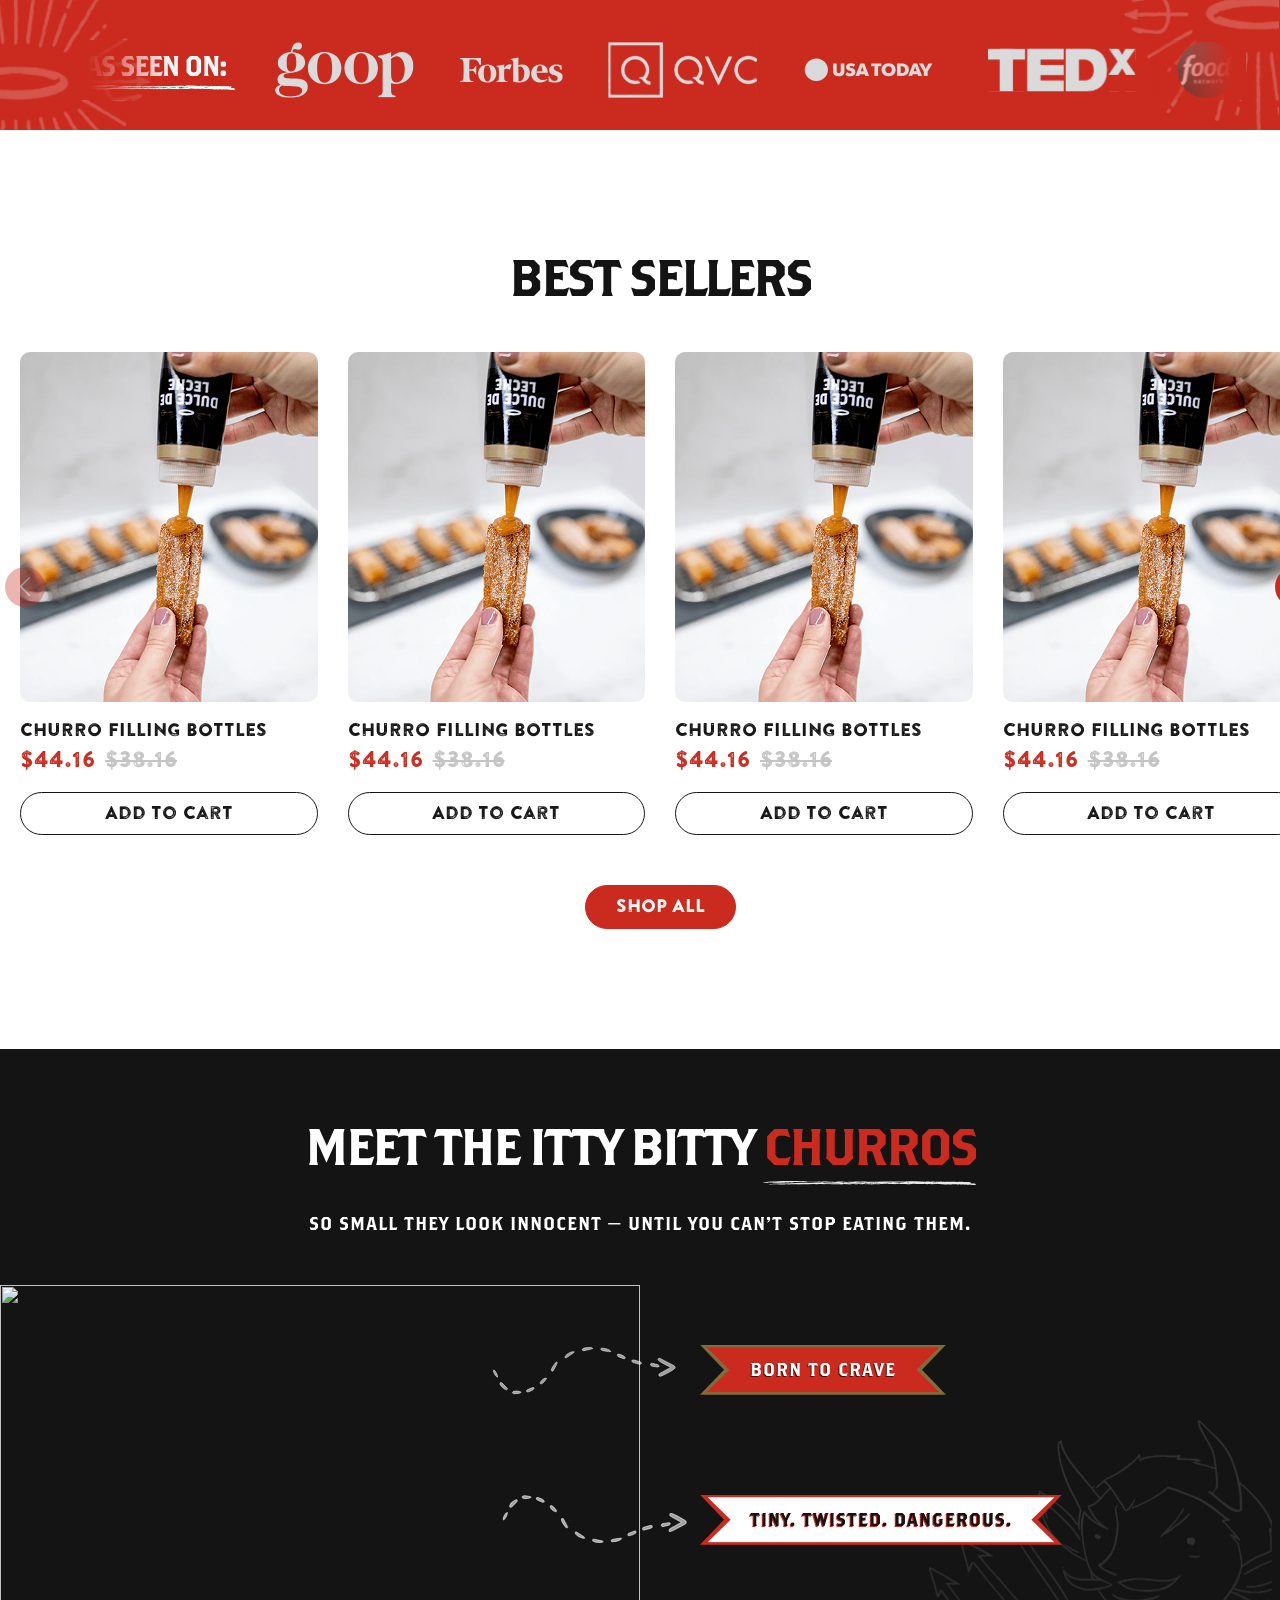
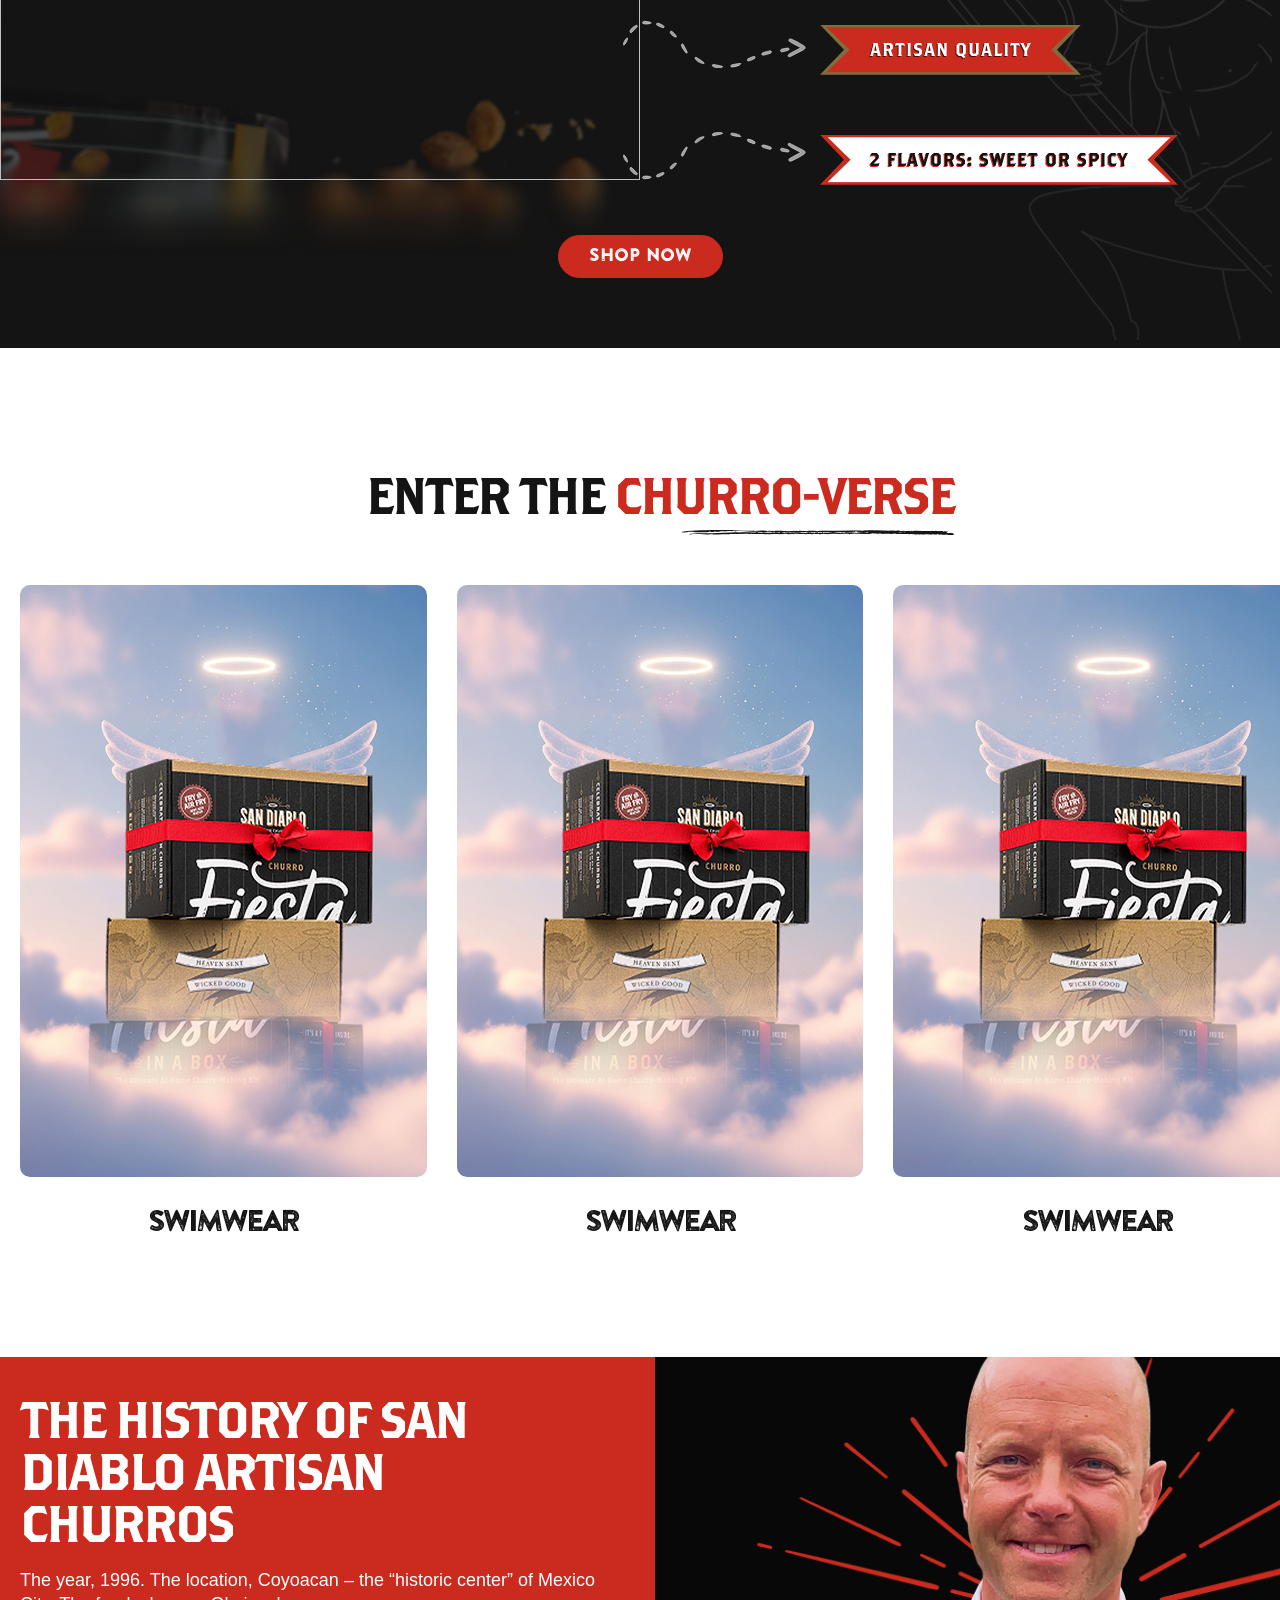
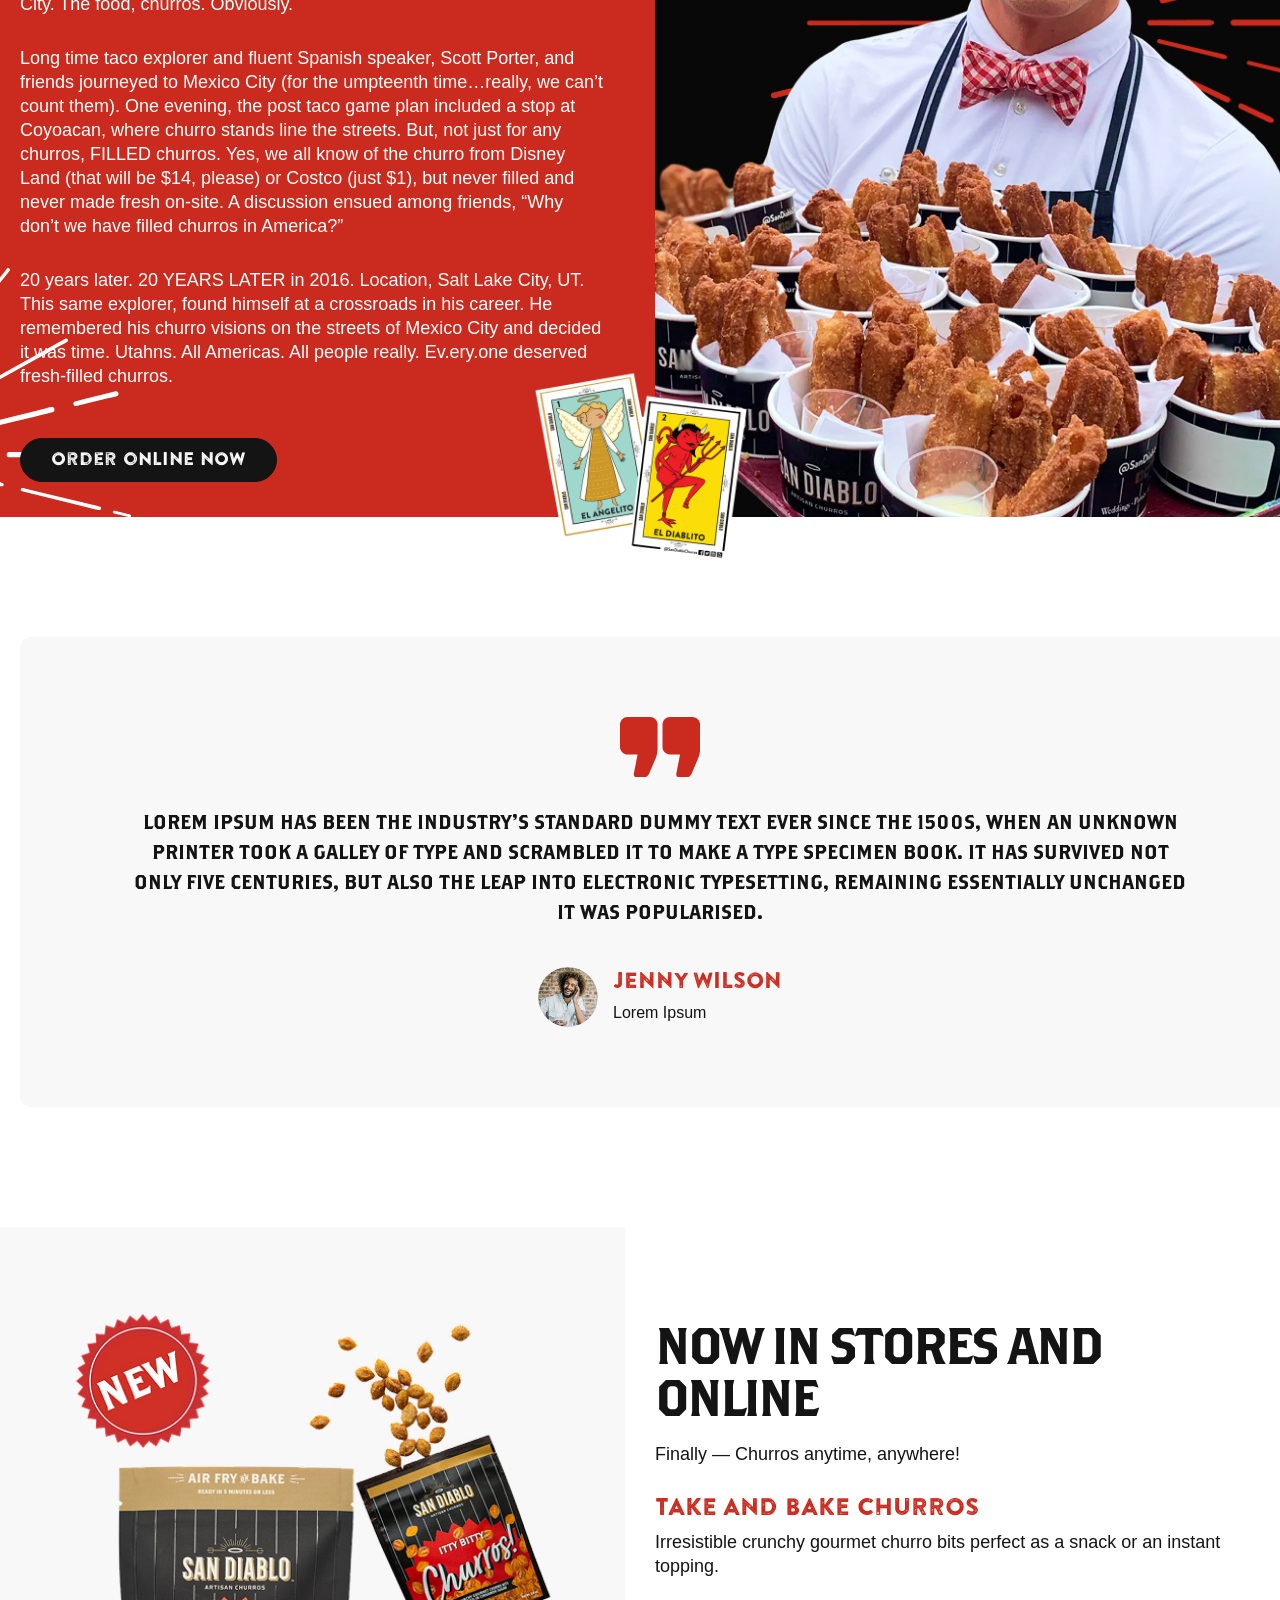
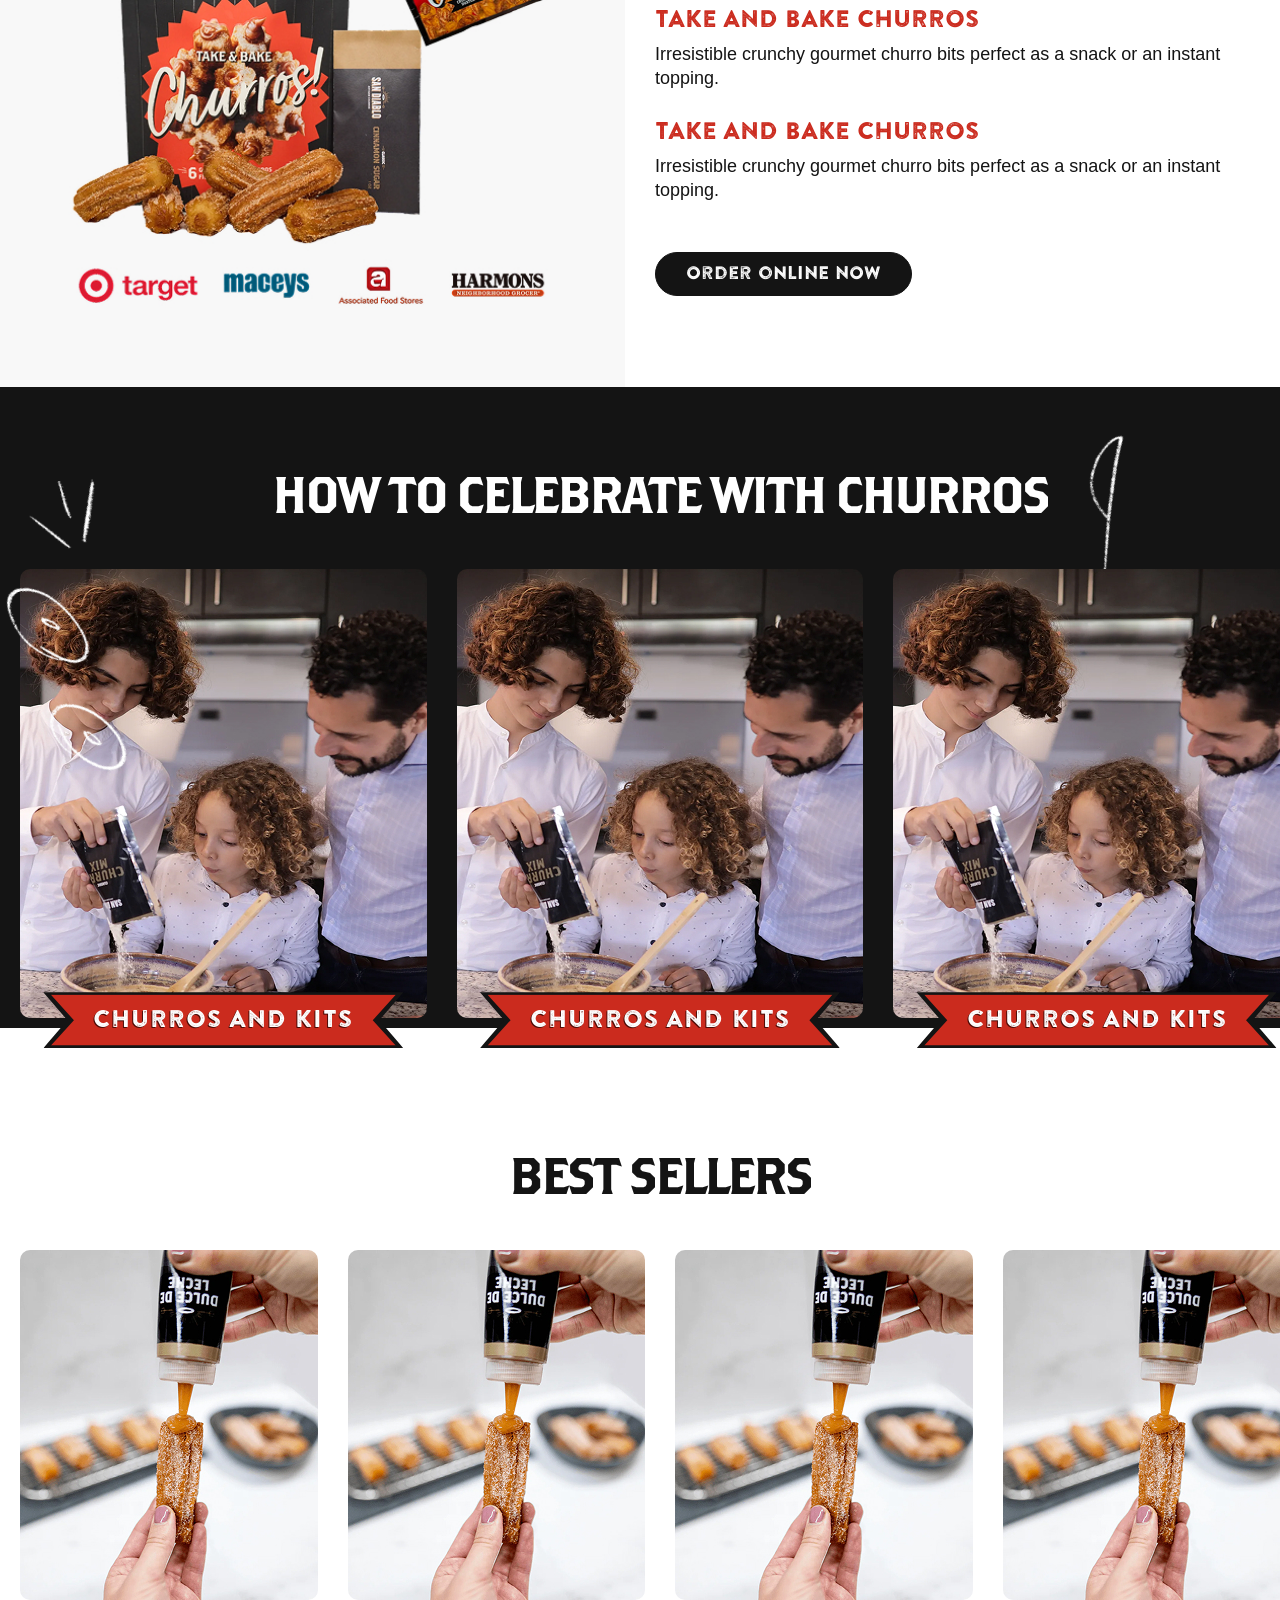
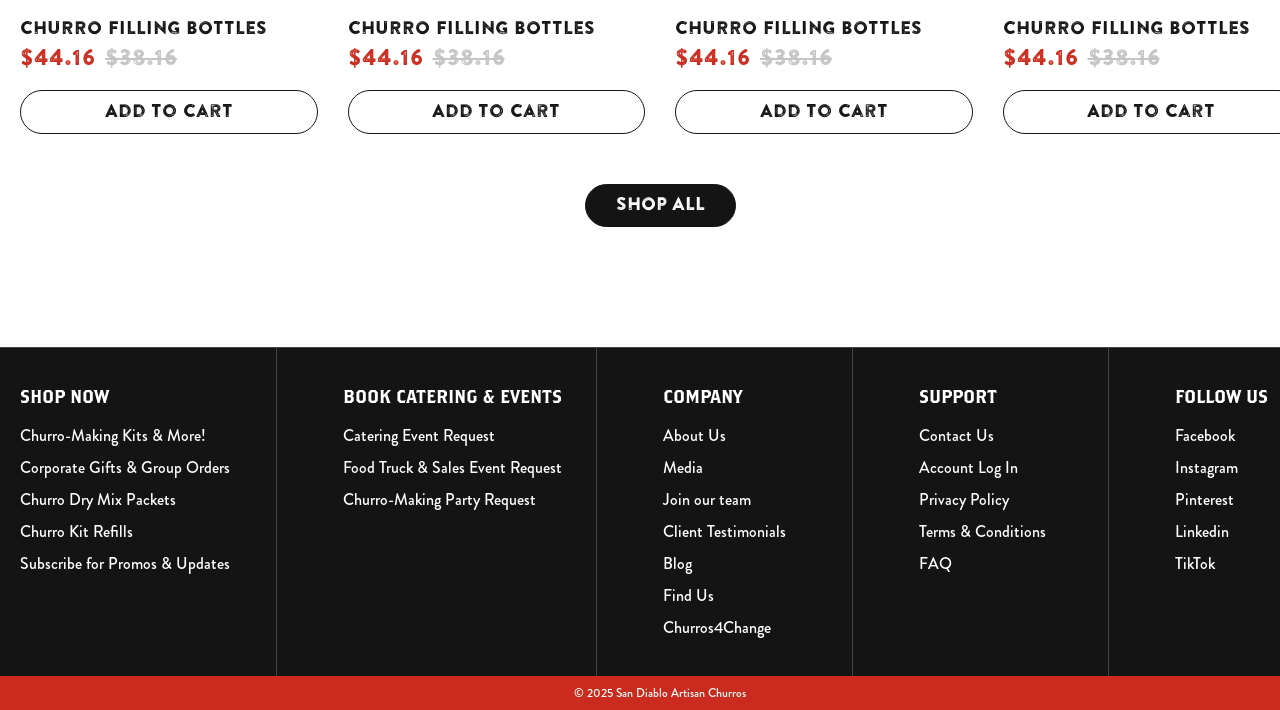
==== index.html @ 8171925a "first commit" ====
<!DOCTYPE html>
<html lang="en">

<head>
    <meta charset="UTF-8">
    <meta name="viewport" content="width=device-width, initial-scale=1.0">

    <!-- SWIPER LINK -->

    <link rel="stylesheet" href="https://cdn.jsdelivr.net/npm/swiper@11/swiper-bundle.min.css" />

    <!-- SWIPER LINK -->

    <!-- AOS ANIMATION LINK -->

    <link href="https://unpkg.com/aos@2.3.1/dist/aos.css" rel="stylesheet">

    <!-- AOS ANIMATION LINK -->

    <!-- STYLNG LINK -->

    <link rel="stylesheet" href="assets/css/style.css">
    <link rel="stylesheet" href="assets/css/responsive.css">

    <!-- STYLNG LINK -->

    <!-- GOOGLE FONT -->

    <link rel="preconnect" href="https://fonts.googleapis.com">
    <link rel="preconnect" href="https://fonts.gstatic.com" crossorigin>

    <!-- GOOGLE FONT -->

    <title>HOME | PAGE</title>
</head>

<body>

    <!-- BANNER SECTION -->

    <!-- <section class="mainBanner" style="background-image: url(assets/img/banner-bg.png);">
        <div class="container">
            <div class="headingImgBanner">
                <img src="assets/img/heading-img-banner.png" alt="">
            </div>
            <div class="bannerBadge">
                <img src="assets/img/banner-badge.svg" alt="">
            </div>
            <div class="mainBanRow">
                <div class="bannerMainCnt">
                    <span class="ribbon brownRibbon">
                        Heaven Sent, Wicked Good
                    </span>
                    <h1 class="headingH1">
                        The Only Churros You Can Eat Straight From the Bag — <em>No Fryer, No Rules.</em>
                    </h1>
                    <div class="mainBtn">
                        <a href="#" class="blackBtn">SUMMON THE ITTY BITTY CHURROS</a>
                    </div>
                </div>
                <div class="bannerImg">
                    <img src="assets/img/banner-img.png" alt="">
                </div>
            </div>
        </div>
    </section> -->

    <!-- BANNER SECTION -->


    <!-- COMPANY LOGO SECTION -->

    <div class="companyLogoSlider">
        <div class="container">
            <div class="companySliderLogoRow">
                <div class="swiper logoSlider">
                    <div class="swiper-wrapper">
                        <div class="swiper-slide">
                            <ul class="logoSliderHldr">
                                <li>
                                    <a href="#"><img src="assets/img/logo-slide-1.svg" alt=""></a>
                                </li>
                                <li>
                                    <a href="#"><img src="assets/img/logo-slide-2.svg" alt=""></a>
                                </li>
                                <li>
                                    <a href="#"><img src="assets/img/logo-slide-3.svg" alt=""></a>
                                </li>
                                <li>
                                    <a href="#"><img src="assets/img/logo-slide-4.svg" alt=""></a>
                                </li>
                                <li>
                                    <a href="#"><img src="assets/img/logo-slide-5.svg" alt=""></a>
                                </li>
                                <li>
                                    <a href="#"><img src="assets/img/logo-slide-6.svg" alt=""></a>
                                </li>
                                <li>
                                    <a href="#"><img src="assets/img/logo-slide-7.svg" alt=""></a>
                                </li>
                            </ul>
                        </div>
                    </div>
                </div>
            </div>
        </div>
    </div>

    <!-- COMPANY LOGO SECTION -->

    <!-- PRODUCT CARD SECTION  -->

    <section class="bestSellerMain">
        <div class="container">
            <div class="headingHldr">
                <h2 class="headingH2">Best Sellers</h2>
            </div>
            <div class="bestSellRow">
                <div class="swiper prodCardSlider">
                    <div class="swiper-wrapper">
                        <div class="swiper-slide">
                            <div class="product-card-wrapper">
                                <div class="card">
                                    <div class="card__inner">
                                        <div class="card__media">
                                            <div class="media">
                                                <img src="assets/img/prod-img-1.jpg" alt="">
                                            </div>
                                        </div>
                                    </div>
                                    <div class="card__content">
                                        <div class="card__information">
                                            <h3 class="card__heading">
                                                <a href="#"> Churro Filling Bottles </a>
                                            </h3>
                                            <div class="price">
                                                <div class="price__container">
                                                    <div class="price__regular">
                                                        <span class="price-item price-item--regular">
                                                            $44.16
                                                        </span>
                                                    </div>
                                                    <div class="price__sale">
                                                        <span>
                                                            <s class="price-item price-item--regular">
                                                                $38.16 </s>
                                                        </span>
                                                    </div>
                                                </div>
                                            </div>
                                            <div class="mainBtn">
                                                <a href="#" class="blackBtn">Add to Cart</a>
                                            </div>

                                        </div>
                                    </div>
                                </div>
                            </div>
                        </div>
                        <div class="swiper-slide">
                            <div class="product-card-wrapper">
                                <div class="card">
                                    <div class="card__inner">
                                        <div class="card__media">
                                            <div class="media">
                                                <img src="assets/img/prod-img-1.jpg" alt="">
                                            </div>
                                        </div>
                                    </div>
                                    <div class="card__content">
                                        <div class="card__information">
                                            <h3 class="card__heading">
                                                <a href="#"> Churro Filling Bottles </a>
                                            </h3>
                                            <div class="price">
                                                <div class="price__container">
                                                    <div class="price__regular">
                                                        <span class="price-item price-item--regular">
                                                            $44.16
                                                        </span>
                                                    </div>
                                                    <div class="price__sale">
                                                        <span>
                                                            <s class="price-item price-item--regular">
                                                                $38.16 </s>
                                                        </span>
                                                    </div>
                                                </div>
                                            </div>
                                            <div class="mainBtn">
                                                <a href="#" class="blackBtn">Add to Cart</a>
                                            </div>

                                        </div>
                                    </div>
                                </div>
                            </div>
                        </div>
                        <div class="swiper-slide">
                            <div class="product-card-wrapper">
                                <div class="card">
                                    <div class="card__inner">
                                        <div class="card__media">
                                            <div class="media">
                                                <img src="assets/img/prod-img-1.jpg" alt="">
                                            </div>
                                        </div>
                                    </div>
                                    <div class="card__content">
                                        <div class="card__information">
                                            <h3 class="card__heading">
                                                <a href="#"> Churro Filling Bottles </a>
                                            </h3>
                                            <div class="price">
                                                <div class="price__container">
                                                    <div class="price__regular">
                                                        <span class="price-item price-item--regular">
                                                            $44.16
                                                        </span>
                                                    </div>
                                                    <div class="price__sale">
                                                        <span>
                                                            <s class="price-item price-item--regular">
                                                                $38.16 </s>
                                                        </span>
                                                    </div>
                                                </div>
                                            </div>
                                            <div class="mainBtn">
                                                <a href="#" class="blackBtn">Add to Cart</a>
                                            </div>

                                        </div>
                                    </div>
                                </div>
                            </div>
                        </div>
                        <div class="swiper-slide">
                            <div class="product-card-wrapper">
                                <div class="card">
                                    <div class="card__inner">
                                        <div class="card__media">
                                            <div class="media">
                                                <img src="assets/img/prod-img-1.jpg" alt="">
                                            </div>
                                        </div>
                                    </div>
                                    <div class="card__content">
                                        <div class="card__information">
                                            <h3 class="card__heading">
                                                <a href="#"> Churro Filling Bottles </a>
                                            </h3>
                                            <div class="price">
                                                <div class="price__container">
                                                    <div class="price__regular">
                                                        <span class="price-item price-item--regular">
                                                            $44.16
                                                        </span>
                                                    </div>
                                                    <div class="price__sale">
                                                        <span>
                                                            <s class="price-item price-item--regular">
                                                                $38.16 </s>
                                                        </span>
                                                    </div>
                                                </div>
                                            </div>
                                            <div class="mainBtn">
                                                <a href="#" class="blackBtn">Add to Cart</a>
                                            </div>

                                        </div>
                                    </div>
                                </div>
                            </div>
                        </div>
                        <div class="swiper-slide">
                            <div class="product-card-wrapper">
                                <div class="card">
                                    <div class="card__inner">
                                        <div class="card__media">
                                            <div class="media">
                                                <img src="assets/img/prod-img-1.jpg" alt="">
                                            </div>
                                        </div>
                                    </div>
                                    <div class="card__content">
                                        <div class="card__information">
                                            <h3 class="card__heading">
                                                <a href="#"> Churro Filling Bottles </a>
                                            </h3>
                                            <div class="price">
                                                <div class="price__container">
                                                    <div class="price__regular">
                                                        <span class="price-item price-item--regular">
                                                            $44.16
                                                        </span>
                                                    </div>
                                                    <div class="price__sale">
                                                        <span>
                                                            <s class="price-item price-item--regular">
                                                                $38.16 </s>
                                                        </span>
                                                    </div>
                                                </div>
                                            </div>
                                            <div class="mainBtn">
                                                <a href="#" class="blackBtn">Add to Cart</a>
                                            </div>

                                        </div>
                                    </div>
                                </div>
                            </div>
                        </div>
                    </div>
                </div>
                <div class="swiperArrows">
                    <div class="swiper-button-next next"></div>
                    <div class="swiper-button-prev prev"></div>
                </div>
            </div>
            <div class="mainBtn">
                <a href="#" class="redBtn">SHOP ALL</a>
            </div>
        </div>
    </section>

    <!-- PRODUCT CARD SECTION  -->

    <!-- PROD TOOL TIP -->

    <section class="toolTipProd">
        <div class="container">
            <div class="headingHldr">
                <h2 class="headingH2">Meet the Itty Bitty <em>Churros</em></h2>
                <p>So small they look innocent — until you can’t stop eating them.</p>
            </div>
            <div class="toolTipProdRow">
                <div class="toolTipProdImg">
                    <img src="assets/img/tool-tip-prod-img.png" alt="">
                </div>

                <div class="tooltipContent">
                    <div class="toolTipBox">
                        <span class="ribbon brownRibbon">
                            Born to Crave
                        </span>
                        <div class="toolTipLines">
                            <svg width="207" height="146" viewBox="0 0 207 146" fill="none"
                                xmlns="http://www.w3.org/2000/svg">
                                <path
                                    d="M199.476 69.9732C198.788 69.5572 198.323 69.2336 197.837 68.9796C195.098 67.5553 192.333 66.1902 189.617 64.7319C188.543 64.1557 187.52 63.461 186.546 62.7089C185.516 61.907 185.31 61.0733 185.799 60.3715C186.421 59.4809 187.242 59.8913 188.018 60.1612C188.132 60.2 188.255 60.2598 188.368 60.3239C193.112 62.7633 197.875 65.1583 202.595 67.6569C205.396 69.1417 205.506 70.7973 202.873 72.4623C198.755 75.0773 194.567 77.55 190.051 79.4344C189.587 79.6244 189.114 79.7935 188.63 79.9059C187.573 80.1547 186.732 79.8749 186.48 79.1702C186.143 78.1947 186.651 77.5095 187.342 77.0308C188.325 76.3597 189.356 75.7785 190.396 75.2183C192.919 73.8555 195.474 72.5407 197.993 71.1674C198.457 70.9163 198.833 70.4809 199.45 69.9714L199.476 69.9732Z"
                                    fill="#F8F8F8" fill-opacity="0.6" />
                                <path
                                    d="M165.727 66.5784C165.441 66.5729 164.858 66.6526 164.332 66.5127C162.08 65.917 159.831 65.2708 157.594 64.6202C157.244 64.5186 156.813 64.3399 156.621 64.0513C156.319 63.6123 155.924 62.9786 156.036 62.59C156.154 62.1867 156.795 61.8264 157.269 61.7184C157.784 61.5931 158.394 61.6984 158.935 61.8444C161.005 62.4167 163.073 63.0143 165.133 63.6519C165.602 63.8029 166.075 64.0864 166.437 64.4279C167.272 65.2361 167.07 66.1266 165.742 66.5845L165.727 66.5784Z"
                                    fill="#F8F8F8" fill-opacity="0.6" />
                                <path
                                    d="M8.32939 89.5889C8.17827 89.0389 8.01331 88.6659 7.99216 88.283C7.91619 87.1638 8.74476 86.629 9.72087 87.1473C10.0052 87.3001 10.2645 87.5122 10.4921 87.7372C12.2347 89.496 13.9772 91.2548 15.7091 93.018C16.173 93.489 16.6711 94.0438 16.2602 94.7259C15.866 95.3889 15.1588 95.2867 14.5607 95.0297C11.8696 93.9039 9.8404 91.9564 8.33996 89.5846L8.32939 89.5889Z"
                                    fill="#F8F8F8" fill-opacity="0.6" />
                                <path
                                    d="M185.852 69.5643C185.609 69.6026 185.172 69.7692 184.752 69.7083C182.828 69.4313 180.89 69.1229 178.984 68.7404C178.45 68.6407 177.852 68.3227 177.5 67.9158C177.168 67.5255 176.897 66.8041 177.028 66.3712C177.159 65.9383 177.775 65.6372 178.248 65.4071C178.493 65.2825 178.874 65.3712 179.179 65.4543C181.095 65.9188 183.01 66.3832 184.906 66.892C185.381 67.0282 185.856 67.2864 186.256 67.6002C187.155 68.3214 187.051 69.0614 185.867 69.5705L185.852 69.5643Z"
                                    fill="#F8F8F8" fill-opacity="0.6" />
                                <path
                                    d="M72.2928 64.2834C72.1798 64.8804 72.1834 65.5519 71.9176 66.0767C70.7039 68.5313 69.4117 70.9446 68.1344 73.364C67.9899 73.6434 67.7884 73.9338 67.5269 74.0776C67.1851 74.2664 66.628 74.5311 66.3902 74.3714C66.0398 74.1477 65.7469 73.5823 65.6937 73.1513C65.6402 72.6592 65.8299 72.1288 66.0093 71.6638C67.0402 69.0638 68.7784 66.9575 70.4572 64.8266C70.7745 64.4275 71.3554 64.251 71.8214 63.9746C71.9765 64.0825 72.1315 64.1904 72.2971 64.2939L72.2928 64.2834Z"
                                    fill="#F8F8F8" fill-opacity="0.6" />
                                <path
                                    d="M111.954 48.9716C111.194 49.2215 110.459 49.5343 109.684 49.7171C107.685 50.1924 105.679 50.6215 103.674 51.0506C103.129 51.1636 102.57 51.2452 102.008 51.3162C101.348 51.3904 100.681 51.2962 100.478 50.4984C100.286 49.7572 100.729 49.2453 101.333 48.9738C102.186 48.5882 103.04 48.0552 103.94 47.968C105.979 47.7701 108.046 47.7319 110.103 47.7591C110.72 47.7633 111.347 48.18 111.983 48.4092C111.973 48.5967 111.964 48.7841 111.95 48.9611L111.954 48.9716Z"
                                    fill="#F8F8F8" fill-opacity="0.6" />
                                <path
                                    d="M91.4227 52.9432C90.8016 53.5033 90.2062 54.1263 89.5254 54.6007C87.4682 56.0176 85.379 57.3865 83.294 58.7659C82.982 58.967 82.6765 59.2144 82.3302 59.3316C81.5003 59.6223 80.9134 59.0915 81.1201 58.2115C81.2194 57.7915 81.4328 57.3494 81.7039 57.0181C83.8059 54.506 86.5552 53.124 89.6743 52.435C90.1731 52.3288 90.7282 52.481 91.2573 52.5092C91.3131 52.6455 91.3732 52.7922 91.4289 52.9285L91.4227 52.9432Z"
                                    fill="#F8F8F8" fill-opacity="0.6" />
                                <path
                                    d="M148.392 58.4859C148.88 59.5587 148.627 60.115 147.746 60.2799C147.389 60.3404 146.968 60.3658 146.635 60.245C144.733 59.5425 142.844 58.8105 140.969 58.0235C140.594 57.859 140.194 57.4842 140.025 57.1007C139.828 56.6796 139.676 56.0075 139.865 55.6855C140.049 55.3531 140.731 55.0619 141.117 55.161C143.328 55.6877 145.547 56.2606 147.49 57.6068C147.902 57.891 148.216 58.3256 148.401 58.5069L148.392 58.4859Z"
                                    fill="#F8F8F8" fill-opacity="0.6" />
                                <path
                                    d="M132.544 52.2811C131.525 52.319 130.783 52.4635 130.071 52.3509C127.888 52.045 125.709 51.6885 123.547 51.2519C122.888 51.1176 122.209 50.7836 121.665 50.3577C120.894 49.7677 121.069 48.9007 121.943 48.5675C122.164 48.4768 122.439 48.4255 122.683 48.4483C125.652 48.6892 128.565 49.2107 131.229 50.8127C131.507 50.9803 131.751 51.1862 131.989 51.4069C132.128 51.5339 132.205 51.7226 132.555 52.2768L132.544 52.2811Z"
                                    fill="#F8F8F8" fill-opacity="0.6" />
                                <path
                                    d="M31.8885 97.9246C31.1886 98.3823 30.7406 98.8838 30.2122 98.9776C28.3162 99.313 26.3964 99.5601 24.4677 99.7253C23.8861 99.7797 23.1974 99.5721 22.6626 99.2892C21.7353 98.7998 21.7451 97.8903 22.6073 97.3172C24.3149 96.1901 29.6077 96.3861 31.8842 97.9141L31.8885 97.9246Z"
                                    fill="#F8F8F8" fill-opacity="0.6" />
                                <path
                                    d="M46.4334 93.1473C46.0727 94.8857 44.6748 95.3843 43.5444 96.0549C42.4879 96.6952 41.2671 97.0847 40.1037 97.524C39.7089 97.6734 39.2395 97.7308 38.8202 97.6699C37.825 97.5265 37.4307 96.6232 38.0251 95.8171C38.2771 95.4693 38.6329 95.1645 39.0149 94.9838C40.6675 94.2341 42.3223 93.5202 44.0092 92.8544C44.7586 92.5477 45.5638 92.3773 46.444 93.143L46.4334 93.1473Z"
                                    fill="#F8F8F8" fill-opacity="0.6" />
                                <path
                                    d="M60.1975 82.094C59.9957 82.715 59.9199 83.1621 59.7144 83.5032C58.5795 85.2769 57.2447 86.8633 55.5694 88.0995C55.5209 88.1315 55.481 88.1846 55.4177 88.2105C54.8229 88.564 54.1867 89.0569 53.5421 88.4151C52.8401 87.7234 53.1784 86.9242 53.6065 86.284C54.912 84.3548 56.5667 82.8578 58.7844 82.1338C59.1561 82.0184 59.584 82.1003 60.2081 82.0897L60.1975 82.094Z"
                                    fill="#F8F8F8" fill-opacity="0.6" />
                                <path
                                    d="M1.0057 72.8355C3.11727 73.9906 5.38419 78.386 5.3267 81.016C3.67669 80.6877 2.87564 79.3024 2.20261 78.1093C1.36065 76.5939 0.302283 74.9711 0.995134 72.8399L1.0057 72.8355Z"
                                    fill="#F8F8F8" fill-opacity="0.6" />
                            </svg>

                        </div>
                    </div>
                    <div class="toolTipBox">
                        <span class="ribbon whiteRibbon">
                            Tiny. Twisted. Dangerous.
                        </span>
                        <div class="toolTipLines">
                            <svg width="165" height="116" viewBox="0 0 165 116" fill="none"
                                xmlns="http://www.w3.org/2000/svg">
                                <path
                                    d="M159.709 60.1995C159.158 60.5326 158.786 60.7917 158.396 60.995C156.203 62.1354 153.99 63.2284 151.815 64.3959C150.956 64.8573 150.136 65.4135 149.357 66.0156C148.532 66.6577 148.367 67.3251 148.759 67.8871C149.256 68.6001 149.914 68.2715 150.535 68.0554C150.626 68.0243 150.725 67.9765 150.815 67.9251C154.614 65.9721 158.427 64.0545 162.206 62.054C164.448 60.8653 164.537 59.5397 162.428 58.2066C159.131 56.1129 155.778 54.1333 152.163 52.6245C151.791 52.4724 151.412 52.337 151.025 52.247C150.179 52.0478 149.505 52.2718 149.304 52.8361C149.034 53.617 149.441 54.1656 149.994 54.5489C150.781 55.0863 151.606 55.5515 152.439 56.0001C154.459 57.0912 156.505 58.1439 158.521 59.2434C158.893 59.4444 159.194 59.793 159.688 60.201L159.709 60.1995Z"
                                    fill="#F8F8F8" fill-opacity="0.6" />
                                <path
                                    d="M132.687 62.9176C132.459 62.922 131.991 62.8582 131.571 62.9701C129.767 63.447 127.967 63.9644 126.175 64.4853C125.895 64.5667 125.551 64.7098 125.397 64.9408C125.155 65.2923 124.838 65.7997 124.928 66.1108C125.023 66.4337 125.536 66.7222 125.915 66.8087C126.328 66.909 126.816 66.8247 127.249 66.7078C128.907 66.2496 130.563 65.7711 132.212 65.2606C132.587 65.1397 132.966 64.9127 133.255 64.6393C133.925 63.9922 133.763 63.2793 132.699 62.9126L132.687 62.9176Z"
                                    fill="#F8F8F8" fill-opacity="0.6" />
                                <path
                                    d="M6.66885 44.4943C6.54785 44.9347 6.41578 45.2333 6.39885 45.5399C6.33802 46.436 7.00141 46.8642 7.78293 46.4492C8.01059 46.3268 8.21819 46.157 8.40044 45.9769C9.79556 44.5687 11.1907 43.1605 12.5774 41.7489C12.9487 41.3718 13.3476 40.9276 13.0185 40.3814C12.703 39.8506 12.1367 39.9324 11.6579 40.1382C9.50326 41.0396 7.87863 42.5988 6.67731 44.4978L6.66885 44.4943Z"
                                    fill="#F8F8F8" fill-opacity="0.6" />
                                <path
                                    d="M148.8 60.5269C148.606 60.4962 148.256 60.3628 147.92 60.4116C146.379 60.6333 144.828 60.8803 143.302 61.1865C142.874 61.2663 142.395 61.521 142.114 61.8467C141.848 62.1592 141.631 62.7368 141.736 63.0834C141.841 63.43 142.334 63.671 142.713 63.8553C142.909 63.9551 143.214 63.8841 143.458 63.8175C144.992 63.4456 146.525 63.0738 148.043 62.6664C148.423 62.5574 148.804 62.3506 149.124 62.0994C149.844 61.522 149.76 60.9295 148.812 60.5219L148.8 60.5269Z"
                                    fill="#F8F8F8" fill-opacity="0.6" />
                                <path
                                    d="M57.8807 64.7549C57.7901 64.277 57.7931 63.7394 57.5802 63.3192C56.6085 61.3539 55.5739 59.4218 54.5512 57.4847C54.4356 57.261 54.2742 57.0284 54.0648 56.9134C53.7912 56.7622 53.3452 56.5503 53.1547 56.6781C52.8742 56.8572 52.6397 57.3099 52.5971 57.655C52.5543 58.049 52.7061 58.4736 52.8498 58.8459C53.6752 60.9276 55.0668 62.614 56.411 64.3201C56.665 64.6396 57.1301 64.7809 57.5032 65.0022C57.6274 64.9158 57.7515 64.8295 57.8841 64.7466L57.8807 64.7549Z"
                                    fill="#F8F8F8" fill-opacity="0.6" />
                                <path
                                    d="M89.6347 77.0143C89.026 76.8142 88.4378 76.5637 87.817 76.4174C86.2165 76.0368 84.6108 75.6933 83.0051 75.3497C82.5685 75.2592 82.1217 75.194 81.6714 75.1371C81.1432 75.0777 80.6092 75.1531 80.4464 75.7919C80.2924 76.3853 80.6476 76.7952 81.1309 77.0125C81.8135 77.3213 82.4973 77.748 83.2185 77.8178C84.8507 77.9762 86.5056 78.0068 88.1522 77.985C88.6469 77.9817 89.1485 77.6481 89.6577 77.4646C89.65 77.3145 89.6424 77.1644 89.6313 77.0227L89.6347 77.0143Z"
                                    fill="#F8F8F8" fill-opacity="0.6" />
                                <path
                                    d="M73.1966 73.8344C72.6994 73.386 72.2227 72.8872 71.6776 72.5074C70.0305 71.3729 68.3578 70.2769 66.6885 69.1725C66.4387 69.0115 66.1941 68.8135 65.9168 68.7196C65.2524 68.4869 64.7825 68.9119 64.948 69.6164C65.0275 69.9527 65.1983 70.3067 65.4154 70.5719C67.0983 72.5832 69.2995 73.6897 71.7968 74.2413C72.1962 74.3264 72.6406 74.2045 73.0643 74.1819C73.1089 74.0728 73.157 73.9553 73.2016 73.8462L73.1966 73.8344Z"
                                    fill="#F8F8F8" fill-opacity="0.6" />
                                <path
                                    d="M118.808 69.3967C119.199 68.5378 118.997 68.0924 118.291 67.9604C118.005 67.9119 117.668 67.8916 117.402 67.9883C115.879 68.5507 114.366 69.1368 112.865 69.7669C112.565 69.8986 112.245 70.1987 112.109 70.5058C111.951 70.8429 111.83 71.381 111.981 71.6388C112.129 71.9049 112.674 72.1381 112.983 72.0587C114.754 71.6371 116.53 71.1784 118.086 70.1005C118.416 69.873 118.667 69.525 118.815 69.3799L118.808 69.3967Z"
                                    fill="#F8F8F8" fill-opacity="0.6" />
                                <path
                                    d="M106.121 74.3645C105.304 74.3342 104.71 74.2185 104.141 74.3087C102.393 74.5536 100.648 74.839 98.9165 75.1886C98.3891 75.2961 97.8455 75.5635 97.41 75.9045C96.7925 76.3769 96.9327 77.071 97.6325 77.3378C97.81 77.4105 98.03 77.4515 98.2249 77.4333C100.603 77.2404 102.934 76.8228 105.067 75.5402C105.29 75.406 105.486 75.2412 105.676 75.0645C105.787 74.9628 105.849 74.8117 106.129 74.368L106.121 74.3645Z"
                                    fill="#F8F8F8" fill-opacity="0.6" />
                                <path
                                    d="M25.5311 37.8205C24.9707 37.454 24.6121 37.0525 24.189 36.9774C22.671 36.7089 21.1339 36.511 19.5897 36.3788C19.1241 36.3352 18.5727 36.5014 18.1445 36.7279C17.4021 37.1197 17.4099 37.8479 18.1003 38.3068C19.4674 39.2092 23.705 39.0523 25.5277 37.8289L25.5311 37.8205Z"
                                    fill="#F8F8F8" fill-opacity="0.6" />
                                <path
                                    d="M37.1764 41.6454C36.8876 40.2536 35.7684 39.8544 34.8634 39.3175C34.0175 38.8048 33.0401 38.493 32.1086 38.1412C31.7925 38.0217 31.4167 37.9756 31.081 38.0244C30.2842 38.1392 29.9685 38.8624 30.4444 39.5078C30.6461 39.7864 30.9311 40.0303 31.2369 40.1751C32.56 40.7753 33.8849 41.3468 35.2355 41.8799C35.8355 42.1254 36.4802 42.2619 37.1849 41.6489L37.1764 41.6454Z"
                                    fill="#F8F8F8" fill-opacity="0.6" />
                                <path
                                    d="M48.1968 50.4951C48.0352 49.9979 47.9745 49.6399 47.81 49.3669C46.9013 47.9467 45.8326 46.6766 44.4913 45.6869C44.4525 45.6612 44.4205 45.6187 44.3698 45.5979C43.8937 45.3149 43.3843 44.9203 42.8682 45.4341C42.3061 45.9879 42.577 46.6279 42.9198 47.1404C43.965 48.685 45.2898 49.8836 47.0653 50.4632C47.363 50.5556 47.7055 50.49 48.2052 50.4985L48.1968 50.4951Z"
                                    fill="#F8F8F8" fill-opacity="0.6" />
                                <path
                                    d="M0.805204 57.9078C2.49581 56.983 4.3108 53.4639 4.26478 51.3582C2.94371 51.621 2.30236 52.7302 1.7635 53.6854C1.08939 54.8987 0.24202 56.1979 0.796744 57.9043L0.805204 57.9078Z"
                                    fill="#F8F8F8" fill-opacity="0.6" />
                            </svg>

                        </div>
                    </div>
                    <div class="toolTipBox">
                        <span class="ribbon brownRibbon">
                            Artisan QUALITY </span>
                        <div class="toolTipLines">
                            <svg width="207" height="146" viewBox="0 0 207 146" fill="none"
                                xmlns="http://www.w3.org/2000/svg">
                                <path
                                    d="M199.476 76.1639C198.788 76.5799 198.323 76.9035 197.837 77.1575C195.098 78.5818 192.333 79.9469 189.617 81.4052C188.543 81.9814 187.52 82.6761 186.546 83.4281C185.516 84.2301 185.31 85.0638 185.799 85.7656C186.421 86.6562 187.242 86.2458 188.018 85.9759C188.132 85.9371 188.255 85.8773 188.368 85.8132C193.112 83.3738 197.875 80.9788 202.595 78.4802C205.396 76.9954 205.506 75.3398 202.873 73.6748C198.755 71.0597 194.567 68.5871 190.051 66.7027C189.587 66.5126 189.114 66.3436 188.63 66.2312C187.573 65.9824 186.732 66.2622 186.48 66.9669C186.143 67.9423 186.651 68.6276 187.342 69.1063C188.325 69.7774 189.356 70.3586 190.396 70.9187C192.919 72.2816 195.474 73.5963 197.993 74.9697C198.457 75.2208 198.833 75.6562 199.45 76.1657L199.476 76.1639Z"
                                    fill="#F8F8F8" fill-opacity="0.6" />
                                <path
                                    d="M165.727 79.5587C165.441 79.5642 164.858 79.4845 164.332 79.6243C162.08 80.22 159.831 80.8663 157.594 81.5168C157.244 81.6185 156.813 81.7972 156.621 82.0858C156.319 82.5247 155.924 83.1585 156.036 83.547C156.154 83.9504 156.795 84.3107 157.269 84.4187C157.784 84.544 158.394 84.4387 158.935 84.2927C161.005 83.7204 163.073 83.1228 165.133 82.4851C165.602 82.3342 166.075 82.0507 166.437 81.7092C167.272 80.901 167.07 80.0105 165.742 79.5526L165.727 79.5587Z"
                                    fill="#F8F8F8" fill-opacity="0.6" />
                                <path
                                    d="M8.32988 56.5481C8.17875 57.0981 8.01379 57.4711 7.99265 57.854C7.91668 58.9732 8.74524 59.5081 9.72136 58.9897C10.0057 58.8369 10.265 58.6248 10.4926 58.3998C12.2351 56.641 13.9777 54.8822 15.7096 53.1191C16.1734 52.6481 16.6716 52.0932 16.2607 51.4111C15.8665 50.7481 15.1593 50.8503 14.5612 51.1073C11.8701 52.2332 9.84089 54.1806 8.34045 56.5524L8.32988 56.5481Z"
                                    fill="#F8F8F8" fill-opacity="0.6" />
                                <path
                                    d="M185.852 76.5728C185.609 76.5345 185.172 76.3679 184.752 76.4288C182.828 76.7058 180.89 77.0142 178.984 77.3966C178.45 77.4964 177.852 77.8144 177.5 78.2213C177.168 78.6115 176.897 79.3329 177.028 79.7659C177.159 80.1988 177.775 80.4999 178.248 80.73C178.493 80.8546 178.874 80.7659 179.179 80.6828C181.095 80.2183 183.01 79.7539 184.906 79.245C185.381 79.1089 185.856 78.8507 186.256 78.5369C187.155 77.8157 187.051 77.0757 185.867 76.5666L185.852 76.5728Z"
                                    fill="#F8F8F8" fill-opacity="0.6" />
                                <path
                                    d="M72.2931 81.8536C72.18 81.2567 72.1837 80.5852 71.9179 80.0604C70.7042 77.6058 69.412 75.1925 68.1346 72.7731C67.9902 72.4937 67.7887 72.2032 67.5271 72.0595C67.1854 71.8707 66.6283 71.606 66.3904 71.7657C66.0401 71.9894 65.7471 72.5548 65.694 72.9858C65.6405 73.4779 65.8301 74.0083 66.0095 74.4733C67.0404 77.0733 68.7786 79.1796 70.4574 81.3105C70.7747 81.7095 71.3556 81.8861 71.8217 82.1625C71.9767 82.0546 72.1318 81.9467 72.2974 81.8432L72.2931 81.8536Z"
                                    fill="#F8F8F8" fill-opacity="0.6" />
                                <path
                                    d="M111.954 97.1655C111.194 96.9156 110.459 96.6027 109.684 96.42C107.685 95.9447 105.679 95.5156 103.674 95.0865C103.129 94.9735 102.57 94.8919 102.008 94.8209C101.348 94.7467 100.681 94.8409 100.478 95.6387C100.286 96.3799 100.729 96.8918 101.333 97.1633C102.186 97.5489 103.04 98.0819 103.94 98.1691C105.979 98.367 108.046 98.4052 110.103 98.378C110.72 98.3738 111.347 97.9571 111.983 97.7279C111.973 97.5404 111.964 97.353 111.95 97.176L111.954 97.1655Z"
                                    fill="#F8F8F8" fill-opacity="0.6" />
                                <path
                                    d="M91.4227 93.1938C90.8016 92.6338 90.2062 92.0108 89.5254 91.5364C87.4682 90.1194 85.379 88.7506 83.294 87.3712C82.982 87.1701 82.6765 86.9227 82.3302 86.8055C81.5003 86.5148 80.9134 87.0456 81.1201 87.9256C81.2194 88.3456 81.4328 88.7877 81.7039 89.1189C83.8059 91.6311 86.5552 93.0131 89.6743 93.7021C90.1731 93.8083 90.7282 93.6561 91.2573 93.6279C91.3131 93.4916 91.3732 93.3449 91.4289 93.2086L91.4227 93.1938Z"
                                    fill="#F8F8F8" fill-opacity="0.6" />
                                <path
                                    d="M148.392 87.6512C148.88 86.5784 148.627 86.0221 147.746 85.8572C147.389 85.7967 146.968 85.7713 146.635 85.8921C144.733 86.5945 142.844 87.3266 140.969 88.1136C140.594 88.2781 140.194 88.6529 140.025 89.0364C139.828 89.4575 139.676 90.1296 139.865 90.4516C140.049 90.784 140.731 91.0752 141.117 90.976C143.328 90.4494 145.547 89.8765 147.49 88.5303C147.902 88.2461 148.216 87.8115 148.401 87.6302L148.392 87.6512Z"
                                    fill="#F8F8F8" fill-opacity="0.6" />
                                <path
                                    d="M132.544 93.8559C131.525 93.8181 130.783 93.6736 130.071 93.7862C127.888 94.0921 125.709 94.4486 123.547 94.8852C122.888 95.0194 122.209 95.3535 121.665 95.7794C120.894 96.3694 121.069 97.2364 121.943 97.5696C122.164 97.6603 122.439 97.7116 122.683 97.6888C125.652 97.4479 128.565 96.9264 131.229 95.3244C131.507 95.1568 131.751 94.9509 131.989 94.7302C132.128 94.6032 132.205 94.4145 132.555 93.8603L132.544 93.8559Z"
                                    fill="#F8F8F8" fill-opacity="0.6" />
                                <path
                                    d="M31.888 48.2125C31.1881 47.7548 30.7401 47.2533 30.2117 47.1594C28.3157 46.8241 26.3959 46.5769 24.4672 46.4118C23.8857 46.3574 23.1969 46.565 22.6621 46.8479C21.7348 47.3373 21.7446 48.2468 22.6068 48.8199C24.3144 49.947 29.6072 49.751 31.8837 48.223L31.888 48.2125Z"
                                    fill="#F8F8F8" fill-opacity="0.6" />
                                <path
                                    d="M46.4339 52.9898C46.0732 51.2514 44.6753 50.7528 43.5449 50.0822C42.4884 49.4418 41.2676 49.0524 40.1042 48.613C39.7094 48.4637 39.24 48.4062 38.8207 48.4672C37.8255 48.6106 37.4312 49.5139 38.0256 50.32C38.2775 50.6678 38.6334 50.9725 39.0154 51.1533C40.6679 51.903 42.3228 52.6169 44.0097 53.2827C44.7591 53.5893 45.5643 53.7597 46.4445 52.9941L46.4339 52.9898Z"
                                    fill="#F8F8F8" fill-opacity="0.6" />
                                <path
                                    d="M60.1975 64.0431C59.9957 63.4221 59.9199 62.975 59.7144 62.6339C58.5795 60.8602 57.2447 59.2738 55.5694 58.0376C55.5209 58.0055 55.481 57.9525 55.4177 57.9266C54.8229 57.5731 54.1867 57.0802 53.5421 57.722C52.8401 58.4137 53.1784 59.2129 53.6065 59.8531C54.912 61.7823 56.5667 63.2793 58.7844 64.0032C59.1561 64.1187 59.584 64.0368 60.2081 64.0474L60.1975 64.0431Z"
                                    fill="#F8F8F8" fill-opacity="0.6" />
                                <path
                                    d="M1.0057 73.3016C3.11727 72.1465 5.38419 67.7511 5.3267 65.1211C3.67669 65.4493 2.87564 66.8347 2.20261 68.0277C1.36065 69.5432 0.302283 71.1659 0.995134 73.2972L1.0057 73.3016Z"
                                    fill="#F8F8F8" fill-opacity="0.6" />
                            </svg>
                        </div>
                    </div>
                    <div class="toolTipBox">
                        <span class="ribbon whiteRibbon">
                            2 Flavors: Sweet or spicy
                        </span>
                        <div class="toolTipLines">
                            <svg width="207" height="146" viewBox="0 0 207 146" fill="none"
                                xmlns="http://www.w3.org/2000/svg">
                                <path
                                    d="M199.476 69.9732C198.788 69.5571 198.323 69.2335 197.837 68.9796C195.098 67.5552 192.333 66.1901 189.617 64.7319C188.543 64.1556 187.52 63.4609 186.546 62.7089C185.516 61.9069 185.31 61.0733 185.799 60.3714C186.421 59.4808 187.242 59.8913 188.018 60.1612C188.132 60.2 188.255 60.2597 188.368 60.3238C193.112 62.7632 197.875 65.1583 202.595 67.6569C205.396 69.1416 205.506 70.7972 202.873 72.4622C198.755 75.0773 194.567 77.5499 190.051 79.4343C189.587 79.6244 189.114 79.7935 188.63 79.9058C187.573 80.1546 186.732 79.8749 186.48 79.1701C186.143 78.1947 186.651 77.5095 187.342 77.0308C188.325 76.3596 189.356 75.7785 190.396 75.2183C192.919 73.8554 195.474 72.5407 197.993 71.1674C198.457 70.9163 198.833 70.4808 199.45 69.9713L199.476 69.9732Z"
                                    fill="#F8F8F8" fill-opacity="0.6" />
                                <path
                                    d="M165.727 66.5783C165.441 66.5728 164.858 66.6525 164.332 66.5127C162.08 65.917 159.831 65.2708 157.594 64.6202C157.244 64.5185 156.813 64.3398 156.621 64.0513C156.319 63.6123 155.924 62.9785 156.036 62.59C156.154 62.1867 156.795 61.8264 157.269 61.7183C157.784 61.593 158.394 61.6983 158.935 61.8443C161.005 62.4166 163.073 63.0142 165.133 63.6519C165.602 63.8028 166.075 64.0864 166.437 64.4279C167.272 65.2361 167.07 66.1265 165.742 66.5844L165.727 66.5783Z"
                                    fill="#F8F8F8" fill-opacity="0.6" />
                                <path
                                    d="M8.32988 89.589C8.17875 89.039 8.01379 88.666 7.99265 88.2831C7.91668 87.1639 8.74524 86.629 9.72136 87.1473C10.0057 87.3002 10.265 87.5123 10.4926 87.7373C12.2351 89.4961 13.9777 91.2549 15.7096 93.018C16.1734 93.489 16.6716 94.0439 16.2607 94.726C15.8665 95.389 15.1593 95.2868 14.5612 95.0298C11.8701 93.9039 9.84089 91.9565 8.34045 89.5847L8.32988 89.589Z"
                                    fill="#F8F8F8" fill-opacity="0.6" />
                                <path
                                    d="M185.852 69.5643C185.609 69.6026 185.172 69.7692 184.752 69.7083C182.828 69.4313 180.89 69.1229 178.984 68.7404C178.45 68.6407 177.852 68.3227 177.5 67.9158C177.168 67.5255 176.897 66.8041 177.028 66.3712C177.159 65.9383 177.775 65.6372 178.248 65.4071C178.493 65.2825 178.874 65.3712 179.179 65.4543C181.095 65.9188 183.01 66.3832 184.906 66.892C185.381 67.0282 185.856 67.2864 186.256 67.6002C187.155 68.3214 187.051 69.0614 185.867 69.5705L185.852 69.5643Z"
                                    fill="#F8F8F8" fill-opacity="0.6" />
                                <path
                                    d="M72.2931 64.2835C72.18 64.8804 72.1837 65.552 71.9179 66.0768C70.7042 68.5313 69.412 70.9446 68.1346 73.364C67.9902 73.6434 67.7887 73.9339 67.5271 74.0777C67.1854 74.2664 66.6283 74.5311 66.3904 74.3715C66.0401 74.1477 65.7471 73.5823 65.694 73.1513C65.6405 72.6592 65.8301 72.1289 66.0095 71.6639C67.0404 69.0639 68.7786 66.9576 70.4574 64.8266C70.7747 64.4276 71.3556 64.2511 71.8217 63.9747C71.9767 64.0826 72.1318 64.1904 72.2974 64.294L72.2931 64.2835Z"
                                    fill="#F8F8F8" fill-opacity="0.6" />
                                <path
                                    d="M111.954 48.9716C111.194 49.2215 110.459 49.5343 109.684 49.7171C107.685 50.1924 105.679 50.6215 103.674 51.0506C103.129 51.1636 102.57 51.2452 102.008 51.3162C101.348 51.3904 100.681 51.2962 100.478 50.4984C100.286 49.7572 100.729 49.2453 101.333 48.9738C102.186 48.5882 103.04 48.0552 103.94 47.968C105.979 47.7701 108.046 47.7319 110.103 47.7591C110.72 47.7633 111.347 48.18 111.983 48.4092C111.973 48.5967 111.964 48.7841 111.95 48.9611L111.954 48.9716Z"
                                    fill="#F8F8F8" fill-opacity="0.6" />
                                <path
                                    d="M91.4227 52.9432C90.8016 53.5033 90.2062 54.1263 89.5254 54.6007C87.4682 56.0176 85.379 57.3865 83.294 58.7659C82.982 58.967 82.6765 59.2144 82.3302 59.3316C81.5003 59.6223 80.9134 59.0915 81.1201 58.2115C81.2194 57.7915 81.4328 57.3494 81.7039 57.0181C83.8059 54.506 86.5552 53.124 89.6743 52.435C90.1731 52.3288 90.7282 52.481 91.2573 52.5092C91.3131 52.6455 91.3732 52.7922 91.4289 52.9285L91.4227 52.9432Z"
                                    fill="#F8F8F8" fill-opacity="0.6" />
                                <path
                                    d="M148.392 58.4859C148.88 59.5587 148.627 60.115 147.746 60.2799C147.389 60.3404 146.968 60.3658 146.635 60.245C144.733 59.5425 142.844 58.8105 140.969 58.0235C140.594 57.859 140.194 57.4842 140.025 57.1007C139.828 56.6796 139.676 56.0075 139.865 55.6855C140.049 55.3531 140.731 55.0619 141.117 55.161C143.328 55.6877 145.547 56.2606 147.49 57.6068C147.902 57.891 148.216 58.3256 148.401 58.5069L148.392 58.4859Z"
                                    fill="#F8F8F8" fill-opacity="0.6" />
                                <path
                                    d="M132.544 52.2811C131.525 52.319 130.783 52.4635 130.071 52.3509C127.888 52.045 125.709 51.6885 123.547 51.2519C122.888 51.1176 122.209 50.7836 121.665 50.3577C120.894 49.7677 121.069 48.9007 121.943 48.5675C122.164 48.4768 122.439 48.4255 122.683 48.4483C125.652 48.6892 128.565 49.2107 131.229 50.8127C131.507 50.9803 131.751 51.1862 131.989 51.4069C132.128 51.5339 132.205 51.7226 132.555 52.2768L132.544 52.2811Z"
                                    fill="#F8F8F8" fill-opacity="0.6" />
                                <path
                                    d="M31.888 97.9246C31.1881 98.3823 30.7401 98.8838 30.2117 98.9776C28.3157 99.313 26.3959 99.5601 24.4672 99.7253C23.8857 99.7797 23.1969 99.5721 22.6621 99.2892C21.7348 98.7998 21.7446 97.8903 22.6068 97.3172C24.3144 96.1901 29.6072 96.3861 31.8837 97.9141L31.888 97.9246Z"
                                    fill="#F8F8F8" fill-opacity="0.6" />
                                <path
                                    d="M46.4339 93.1472C46.0732 94.8856 44.6753 95.3842 43.5449 96.0548C42.4884 96.6952 41.2676 97.0846 40.1042 97.524C39.7094 97.6733 39.24 97.7308 38.8207 97.6698C37.8255 97.5264 37.4312 96.6232 38.0256 95.8171C38.2775 95.4692 38.6334 95.1645 39.0154 94.9837C40.6679 94.234 42.3228 93.5202 44.0097 92.8544C44.7591 92.5477 45.5643 92.3773 46.4445 93.1429L46.4339 93.1472Z"
                                    fill="#F8F8F8" fill-opacity="0.6" />
                                <path
                                    d="M60.1975 82.094C59.9957 82.715 59.9199 83.1621 59.7144 83.5032C58.5795 85.2769 57.2447 86.8633 55.5694 88.0995C55.5209 88.1315 55.481 88.1846 55.4177 88.2105C54.8229 88.564 54.1867 89.0569 53.5421 88.4151C52.8401 87.7234 53.1784 86.9242 53.6065 86.284C54.912 84.3548 56.5667 82.8578 58.7844 82.1338C59.1561 82.0184 59.584 82.1003 60.2081 82.0897L60.1975 82.094Z"
                                    fill="#F8F8F8" fill-opacity="0.6" />
                                <path
                                    d="M1.0057 72.8355C3.11727 73.9906 5.38419 78.386 5.3267 81.016C3.67669 80.6877 2.87564 79.3024 2.20261 78.1093C1.36065 76.5939 0.302283 74.9711 0.995134 72.8399L1.0057 72.8355Z"
                                    fill="#F8F8F8" fill-opacity="0.6" />
                            </svg>
                        </div>
                    </div>
                </div>

            </div>
            <div class="mainBtn">
                <a href="#" class="redBtn">SHOP NOW</a>
            </div>
        </div>
    </section>

    <!-- PROD TOOL TIP -->

    <!-- CATEGORY CARD SECTION -->

    <section class="categoryMain">
        <div class="container">
            <div class="headingHldr">
                <h2 class="headingH2">Enter the <em>Churro-verse</em></h2>
            </div>
            <div class="categoryMainRow">
                <div class="collection-card-wrapper">
                    <div class="card">
                        <div class="card__inner">
                            <div class="card__media">
                                <div class="media">
                                    <img src="assets/img/catg-1.jpg">
                                </div>
                            </div>
                        </div>
                        <div class="card__content">
                            <div class="card__information">
                                <h3 class="card__heading">
                                    <a href="#">Swimwear
                                    </a>
                                </h3>
                            </div>
                        </div>
                    </div>
                </div>
                <div class="collection-card-wrapper">
                    <div class="card">
                        <div class="card__inner">
                            <div class="card__media">
                                <div class="media">
                                    <img src="assets/img/catg-1.jpg">
                                </div>
                            </div>
                        </div>
                        <div class="card__content">
                            <div class="card__information">
                                <h3 class="card__heading">
                                    <a href="#">Swimwear
                                    </a>
                                </h3>
                            </div>
                        </div>
                    </div>
                </div>
                <div class="collection-card-wrapper">
                    <div class="card">
                        <div class="card__inner">
                            <div class="card__media">
                                <div class="media">
                                    <img src="assets/img/catg-1.jpg">
                                </div>
                            </div>
                        </div>
                        <div class="card__content">
                            <div class="card__information">
                                <h3 class="card__heading">
                                    <a href="#">Swimwear
                                    </a>
                                </h3>
                            </div>
                        </div>
                    </div>
                </div>
            </div>
        </div>
    </section>

    <!-- CATEGORY CARD SECTION -->

    <!-- IMAGE WITH CNT -->

    <section class="imgWithCnt inverted full-width bg-here layers-bef-after">
        <div class="container">
            <div class="imgWithCntRow">
                <div class="imgWithCntImg">
                    <img src="assets/img/img-with-cnt-2.jpg" alt="">
                </div>
                <div class="imgWithCntCnt">
                    <h2 class="headingH2">THE HISTORY OF SAN DIABLO ARTISAN CHURROS</h2>
                    <p>The year, 1996. The location, Coyoacan – the “historic center” of Mexico City. The food, churros.
                        Obviously.</p>
                    <p>Long time taco explorer and fluent Spanish speaker, Scott Porter, and friends
                        journeyed to Mexico City (for the umpteenth time…really, we can’t count them). One evening, the
                        post taco game plan included a stop at Coyoacan, where churro stands line the streets. But, not
                        just for any churros, FILLED churros. Yes, we all know of the churro from Disney Land (that will
                        be $14, please) or Costco (just $1), but never filled and never made fresh on-site. A discussion
                        ensued among friends, “Why don’t we have filled churros in America?”</p>
                    <p>20 years later. 20 YEARS
                        LATER in 2016. Location, Salt Lake City, UT. This same explorer, found himself at a crossroads
                        in his career. He remembered his churro visions on the streets of Mexico City and decided it was
                        time. Utahns. All Americas. All people really. Ev.ery.one deserved fresh-filled churros.</p>
                    <div class="mainBtn">
                        <a href="#" class="blackBtn">Order onLINE NOW</a>
                    </div>
                </div>
                <div class="imgProdSmll">
                    <img src="assets/img/Angel-and-Devil.png" alt="">
                </div>
            </div>
        </div>
    </section>

    <!-- IMAGE WITH CNT -->

    <!-- REVIEW BOX SECTION -->

    <section class="reviewBox">
        <div class="container">
            <div class="revBoxRow">
                <div class="RevBxHldr">
                    <div class="revBxMn">
                        <div class="revBxTop">
                            <img src="assets/img/quote-icon.svg" alt="">
                            <span>Lorem Ipsum has been the industry's standard dummy text ever since the 1500s, when an
                                unknown
                                printer took a galley of type and scrambled it to make a type specimen book. It has
                                survived
                                not only five centuries, but also the leap into electronic typesetting, remaining
                                essentially unchanged It was popularised.</span>
                        </div>
                        <div class="revBxBotm">
                            <div class="revBxBtmLeft">
                                <img src="assets/img/user-rev-1.svg" alt="">
                            </div>
                            <div class="revBxBtmRgt">
                                <h3>Jenny Wilson</h3>
                                <p>Lorem Ipsum </p>
                            </div>
                        </div>
                    </div>
                </div>
            </div>
        </div>
    </section>

    <!-- REVIEW BOX SECTION -->

    <!-- IMAGE WITH CNT -->

    <section class="imgWithCnt  full-width ">
        <div class="container">
            <div class="imgWithCntRow">
                <div class="imgWithCntImg">
                    <img src="assets/img/img-with-cnt-1.jpg" alt="">
                </div>
                <div class="imgWithCntCnt">
                    <h2 class="headingH2">Now in stores AND ONLINE</h2>
                    <p><strong>Finally — Churros anytime, anywhere!</strong></p>
                    <h3>TAKE AND BAKE CHURROS</h3>
                    <p>Irresistible crunchy gourmet churro bits perfect as a snack or an instant topping.</p>
                    <h3>TAKE AND BAKE CHURROS</h3>
                    <p>Irresistible crunchy gourmet churro bits perfect as a snack or an instant topping.</p>
                    <h3>TAKE AND BAKE CHURROS</h3>
                    <p>Irresistible crunchy gourmet churro bits perfect as a snack or an instant topping.</p>
                    <div class="mainBtn">
                        <a href="#" class="blackBtn">Order onLINE NOW</a>
                    </div>
                </div>
            </div>
        </div>
    </section>

    <!-- IMAGE WITH CNT -->

    <!-- CELEBRATE SECTION -->

    <section class="celebreatedDetailed">
        <div class="container">
            <div class="headingHldr">
                <h2 class="headingH2">HOW TO CELEBRATE WITH CHURROS</h2>
            </div>
            <div class="celebreateRow">
                <div class="celebBox">
                    <div class="celebImg">
                        <img src="assets/img/celeb-1.jpg" alt="">
                    </div>
                    <div class="celebContent">
                        <span class="ribbon blackRibbon">
                            Churros and kits
                        </span>
                    </div>
                </div>

                <div class="celebBox">
                    <div class="celebImg">
                        <img src="assets/img/celeb-1.jpg" alt="">
                    </div>
                    <div class="celebContent">
                        <span class="ribbon blackRibbon">
                            Churros and kits
                        </span>
                    </div>
                </div>

                <div class="celebBox">
                    <div class="celebImg">
                        <img src="assets/img/celeb-1.jpg" alt="">
                    </div>
                    <div class="celebContent">
                        <span class="ribbon blackRibbon">
                            Churros and kits
                        </span>
                    </div>
                </div>
            </div>
        </div>
    </section>

    <!-- CELEBRATE SECTION -->

    <!-- PRODUCT CARD SECTION  -->

    <section class="bestSellerMain">
        <div class="container">
            <div class="headingHldr">
                <h2 class="headingH2">Best Sellers</h2>
            </div>
            <div class="bestSellRow">
                <div class="swiper prodCardSlider">
                    <div class="swiper-wrapper">
                        <div class="swiper-slide">
                            <div class="product-card-wrapper">
                                <div class="card">
                                    <div class="card__inner">
                                        <div class="card__media">
                                            <div class="media">
                                                <img src="assets/img/prod-img-1.jpg" alt="">
                                            </div>
                                        </div>
                                    </div>
                                    <div class="card__content">
                                        <div class="card__information">
                                            <h3 class="card__heading">
                                                <a href="#"> Churro Filling Bottles </a>
                                            </h3>
                                            <div class="price">
                                                <div class="price__container">
                                                    <div class="price__regular">
                                                        <span class="price-item price-item--regular">
                                                            $44.16
                                                        </span>
                                                    </div>
                                                    <div class="price__sale">
                                                        <span>
                                                            <s class="price-item price-item--regular">
                                                                $38.16 </s>
                                                        </span>
                                                    </div>
                                                </div>
                                            </div>
                                            <div class="mainBtn">
                                                <a href="#" class="blackBtn">Add to Cart</a>
                                            </div>

                                        </div>
                                    </div>
                                </div>
                            </div>
                        </div>
                        <div class="swiper-slide">
                            <div class="product-card-wrapper">
                                <div class="card">
                                    <div class="card__inner">
                                        <div class="card__media">
                                            <div class="media">
                                                <img src="assets/img/prod-img-1.jpg" alt="">
                                            </div>
                                        </div>
                                    </div>
                                    <div class="card__content">
                                        <div class="card__information">
                                            <h3 class="card__heading">
                                                <a href="#"> Churro Filling Bottles </a>
                                            </h3>
                                            <div class="price">
                                                <div class="price__container">
                                                    <div class="price__regular">
                                                        <span class="price-item price-item--regular">
                                                            $44.16
                                                        </span>
                                                    </div>
                                                    <div class="price__sale">
                                                        <span>
                                                            <s class="price-item price-item--regular">
                                                                $38.16 </s>
                                                        </span>
                                                    </div>
                                                </div>
                                            </div>
                                            <div class="mainBtn">
                                                <a href="#" class="blackBtn">Add to Cart</a>
                                            </div>

                                        </div>
                                    </div>
                                </div>
                            </div>
                        </div>
                        <div class="swiper-slide">
                            <div class="product-card-wrapper">
                                <div class="card">
                                    <div class="card__inner">
                                        <div class="card__media">
                                            <div class="media">
                                                <img src="assets/img/prod-img-1.jpg" alt="">
                                            </div>
                                        </div>
                                    </div>
                                    <div class="card__content">
                                        <div class="card__information">
                                            <h3 class="card__heading">
                                                <a href="#"> Churro Filling Bottles </a>
                                            </h3>
                                            <div class="price">
                                                <div class="price__container">
                                                    <div class="price__regular">
                                                        <span class="price-item price-item--regular">
                                                            $44.16
                                                        </span>
                                                    </div>
                                                    <div class="price__sale">
                                                        <span>
                                                            <s class="price-item price-item--regular">
                                                                $38.16 </s>
                                                        </span>
                                                    </div>
                                                </div>
                                            </div>
                                            <div class="mainBtn">
                                                <a href="#" class="blackBtn">Add to Cart</a>
                                            </div>

                                        </div>
                                    </div>
                                </div>
                            </div>
                        </div>
                        <div class="swiper-slide">
                            <div class="product-card-wrapper">
                                <div class="card">
                                    <div class="card__inner">
                                        <div class="card__media">
                                            <div class="media">
                                                <img src="assets/img/prod-img-1.jpg" alt="">
                                            </div>
                                        </div>
                                    </div>
                                    <div class="card__content">
                                        <div class="card__information">
                                            <h3 class="card__heading">
                                                <a href="#"> Churro Filling Bottles </a>
                                            </h3>
                                            <div class="price">
                                                <div class="price__container">
                                                    <div class="price__regular">
                                                        <span class="price-item price-item--regular">
                                                            $44.16
                                                        </span>
                                                    </div>
                                                    <div class="price__sale">
                                                        <span>
                                                            <s class="price-item price-item--regular">
                                                                $38.16 </s>
                                                        </span>
                                                    </div>
                                                </div>
                                            </div>
                                            <div class="mainBtn">
                                                <a href="#" class="blackBtn">Add to Cart</a>
                                            </div>

                                        </div>
                                    </div>
                                </div>
                            </div>
                        </div>
                    </div>
                </div>
            </div>
            <div class="mainBtn">
                <a href="#" class="blackBtn">SHOP ALL</a>
            </div>
        </div>
    </section>

    <!-- PRODUCT CARD SECTION  -->

    <!-- FOOTER -->

    <footer class="mainFooter">
        <div class="container">
            <div class="footTopRow">
                <div class="siteLinks">
                    <h3>Shop now</h3>
                    <ul>
                        <li>
                            <a href="#">Churro-Making Kits & More!</a>
                        </li>
                        <li>
                            <a href="#">Corporate Gifts & Group Orders</a>
                        </li>
                        <li>
                            <a href="#">Churro Dry Mix Packets</a>
                        </li>
                        <li>
                            <a href="#">Churro Kit Refills</a>
                        </li>
                        <li>
                            <a href="#">Subscribe for Promos & Updates</a>
                        </li>
                    </ul>
                </div>
                <div class="siteLinks">
                    <h3>Book catering & events</h3>
                    <ul>
                        <li>
                            <a href="#">Catering Event Request</a>
                        </li>
                        <li>
                            <a href="#">Food Truck & Sales Event Request</a>
                        </li>
                        <li>
                            <a href="#">Churro-Making Party Request</a>
                        </li>
                    </ul>
                </div>
                <div class="siteLinks">
                    <h3>Company</h3>
                    <ul>
                        <li>
                            <a href="#">About Us</a>
                        </li>
                        <li>
                            <a href="#">Media</a>
                        </li>
                        <li>
                            <a href="#">Join our team</a>
                        </li>
                        <li>
                            <a href="#">Client Testimonials</a>
                        </li>
                        <li>
                            <a href="#">Blog</a>
                        </li>
                        <li>
                            <a href="#">Find Us</a>
                        </li>
                        <li>
                            <a href="#">Churros4Change</a>
                        </li>
                    </ul>
                </div>
                <div class="siteLinks">
                    <h3>Support</h3>
                    <ul>
                        <li>
                            <a href="#">Contact Us</a>
                        </li>
                        <li>
                            <a href="#">Account Log In</a>
                        </li>
                        <li>
                            <a href="#">Privacy Policy</a>
                        </li>
                        <li>
                            <a href="#">Terms & Conditions</a>
                        </li>
                        <li>
                            <a href="#">FAQ</a>
                        </li>
                    </ul>
                </div>
                <div class="siteLinks">
                    <h3>FOLLOW US</h3>
                    <ul>
                        <li>
                            <a href="#">Facebook</a>
                        </li>
                        <li>
                            <a href="#">Instagram</a>
                        </li>
                        <li>
                            <a href="#">Pinterest</a>
                        </li>
                        <li>
                            <a href="#">Linkedin</a>
                        </li>
                        <li>
                            <a href="#">TikTok</a>
                        </li>
                    </ul>
                </div>
            </div>
        </div>
        <div class="footBottomRow">
            <div class="container">
                <div class="footerBtmCnt">
                    <span>© 2025 San Diablo Artisan Churros</span>
                </div>
            </div>
        </div>
    </footer>

    <!-- FOOTER -->

    <!-- AOS ANIAMTION SCRIPT -->

    <script src="https://unpkg.com/aos@2.3.1/dist/aos.js"></script>

    <!-- AOS ANIAMTION SCRIPT -->

    <!-- SWIPER SCRIPT -->

    <script src="https://cdn.jsdelivr.net/npm/swiper@11/swiper-bundle.min.js"></script>

    <!-- SWIPER SCRIPT -->

    <!-- CUSTOM SCRIPT -->

    <script src="assets/js/slider-script.js"></script>
    <script src="assets/js/script.js"></script>

    <!-- CUSTOM SCRIPT -->

</body>

</html>
---- assets/css/style.css ----
/* GLOBAL CSS START */

@import url('https://fonts.googleapis.com/css2?=Montserrat:ital,wght@0,100..900;1,100..900&display=swap');

* {
    margin: 0px;
    padding: 0px;
    text-decoration: none;
}

@font-face {
    font-family: Brandon Printed;
    src: url(../font/BrandonPrinted-Two.otf);
}

@font-face {
    font-family: Brothers;
    src: url(../font/Brothers\ Regular.otf);
}

@font-face {
    font-family: Brandon Grotesque;
    src: url(../font/BrandonGrotesque\ Medium.otf);
}

img {
    max-width: 100%;
    display: block;
}

body,
html {
    scroll-behavior: smooth;
    font-family: Brothers;
}

p {
    font-family: "Montserrat", sans-serif;
}

:is(.container, .page-width) {
    max-width: 1330px;
    margin-left: auto;
    margin-right: auto;
    width: 100%;
    padding-left: 20px;
    padding-right: 20px;
}

.ribbon {
    --r: 25px;
    --b: 2px;
    position: relative;
    padding: 16px 50px;
    clip-path:
        polygon(0 0, 100% 0,
            calc(100% - (var(--r) - (var(--b) / 2))) 50%, 100% 100%,
            0 100%, calc(var(--r) - (var(--b) / 2)) 50%);
    width: fit-content;
    font-family: Brandon Printed;
    font-weight: 500;
    font-size: 18px;
    line-height: 1;
    letter-spacing: 1px;
    text-transform: uppercase;
    display: block;
    text-shadow: -1px 1px 0px #4C0C07;
    text-align: center;
}

.ribbon::after {
    content: '';
    position: absolute;
    top: 50%;
    left: 50%;
    transform: translate(-50%, -50%);
    width: 98%;
    height: 98%;
    z-index: -1;
    clip-path:
        polygon(calc(var(--b) * 2) var(--b), calc(100% - (var(--b) * 2)) var(--b),
            calc(calc(100% - var(--b)) - var(--r)) 50%, calc(100% - (var(--b) * 2)) calc(100% - var(--b)),
            calc(var(--b) * 2) calc(100% - var(--b)), calc(var(--r) + var(--b)) 50%);
}

.ribbon.brownRibbon {
    background: #806C3D;
    color: #fff;
}

.ribbon.brownRibbon::after {
    background: #CB2B1E;
}

.ribbon.blackRibbon {
    background: #141414;
    color: #fff;
}

.ribbon.blackRibbon::after {
    background: #CB2B1E;
}

.ribbon.whiteRibbon {
    background: #CB2B1E;
    color: #141414;
    text-shadow: -1px 1px 0px #CB2B1E;
}

.ribbon.whiteRibbon::after {
    background: #fff;
}

.headingH1 {
    font-family: Brothers;
    font-weight: 500;
    font-size: 48px;
    line-height: 52px;
    letter-spacing: -3px;
    text-align: center;
    text-transform: uppercase;
    color: #242424;
    margin-top: 20px;
}

.headingH1 em {
    font-style: normal;
    color: #CB2B1E;
}

.headingH2 {
    font-family: Brothers;
    font-weight: 500;
    font-size: 52px;
    line-height: 52px;
    letter-spacing: -3px;
    text-transform: uppercase;
    color: #141414;
    text-align: center;
}

.headingH2 em {
    font-style: normal;
    color: #CB2B1E;
    position: relative;
    display: inline-flex;
    flex-direction: column;
    gap: 10px;
}

.headingH2 em::after {
    content: '';
    background-image: url(../img/heading-shape.svg);
    background-repeat: no-repeat;
    background-size: contain;
    background-position: right center;
    width: 100%;
    height: 5px;
}

.headingHldr {
    margin-bottom: 50px;
}

.headingHldr p {
    font-family: Brothers;
    font-weight: 500;
    font-size: 18px;
    line-height: 23px;
    letter-spacing: 1px;
    text-transform: uppercase;
    color: #141414;
    text-align: center;
    margin-top: 26px;
}

.headingHldr .headingH2 {
    text-align: center;
}

body :is(.swiper-button-next, .swiper-button-prev) {
    top: 50%;
    transform: translateY(-50%);
    height: 40px;
    width: 40px;
    border-radius: 50%;
    background: #CB2B1E;
}

body :is(.swiper-button-next, .swiper-button-prev)::after {
    font-size: 20px;
    color: #fff;
}

body :is(.swiper-button-next) {
    right: -15px;
}

body :is(.swiper-button-prev) {
    left: -15px;
}

.mainBtn {
    margin-top: 50px;
}

:is(.container, .page-width)>.mainBtn :is(a, button) {
    margin-left: auto;
    margin-right: auto;
}

.mainBtn :is(a, button) {
    padding: 11.7px 30px 11.7px;
    font-family: Brandon Printed;
    font-weight: 500;
    font-size: 18px;
    line-height: 1;
    letter-spacing: 0px;
    display: block;
    width: fit-content;
    border-radius: 100px;
    text-align: center;
    transition: all ease .3s;
}

.mainBtn :is(a, button).blackBtn:hover {
    background: #CB2B1E;
    transform: translateY(-5px);
    box-shadow:
        rgba(0, 0, 0, 0.4) 0px 5px,
        rgba(0, 0, 0, 0.3) 0px 10px,
        rgba(0, 0, 0, 0.2) 0px 15px,
        rgba(0, 0, 0, 0.1) 0px 20px,
        rgba(0, 0, 0, 0.05) 0px 25px;
    border-color: #CB2B1E;
}

.mainBtn :is(a, button).blackBtn {
    background: #141414;
    border: 1px solid #141414;
    color: #fff;
}

.mainBtn :is(a, button).redBtn {
    color: #fff;
    background: #CB2B1E;
    border: 1px solid #CB2B1E;
}

.mainBtn :is(a, button).redBtn:hover {
    box-shadow:
        rgba(255, 255, 255, 0.4) 0px 5px,
        rgba(255, 255, 255, 0.3) 0px 10px,
        rgba(255, 255, 255, 0.2) 0px 15px,
        rgba(255, 255, 255, 0.1) 0px 20px,
        rgba(255, 255, 255, 0.05) 0px 25px;
    transform: translateY(-5px);
}

/* GLOBAL CSS END */


/* MAIN BANNER CSS STYLE START */

.mainBanner {
    padding-top: 40px;
    position: relative;
    background-repeat: no-repeat;
    background-size: cover;
    background-position: center;
    overflow: hidden;
}

.mainBanner::after {
    content: '';
    height: 100%;
    width: 100%;
    position: absolute;
    top: 0px;
    left: 0px;
    background: #F8F8F880;
}

.mainBanner::before {
    content: '';
    height: 382px;
    width: 175px;
    position: absolute;
    right: 0px;
    top: 0px;
    background-image: url(../img/banner-right-shape.svg);
    background-size: contain;
    background-repeat: no-repeat;
    z-index: 1;
}

.mainBanner .container {
    position: relative;
}

.mainBanner .container::after {
    content: '';
    height: 100%;
    width: 800px;
    background-image: url(../img/banner-image-shape.svg);
    background-repeat: no-repeat;
    background-size: cover;
    z-index: 1;
    position: absolute;
    top: 94%;
    left: 48%;
    transform: translate(-50%, -50%);
}

.bannerBadge {
    height: 140px;
    width: 140px;
    position: absolute;
    top: 20%;
    left: 0%;
    z-index: 1;
}

.bannerBadge img {
    height: 100%;
    width: 100%;
    object-fit: contain;
}

.headingImgBanner {
    width: 100%;
    height: 200px;
    position: absolute;
    left: 0px;
    bottom: 40px;
}

.headingImgBanner img {
    height: 100%;
    width: 100%;
    object-fit: contain;
}

.mainBanRow {
    position: relative;
    z-index: 3;
}

.bannerMainCnt .ribbon {
    margin-left: auto;
    margin-right: auto;
}

.bannerMainCnt .headingH1 {
    max-width: 955px;
    margin-left: auto;
    margin-right: auto;
}

.bannerMainCnt .mainBtn {
    margin-top: 15px;
}

.bannerMainCnt .mainBtn :is(a, button) {
    margin-left: auto;
    margin-right: auto;
    font-family: Brothers;
}

.bannerImg {
    height: 530px;
    width: 1030px;
    margin-left: auto;
    margin-right: auto;
}

.bannerImg img {
    width: 100%;
    height: 100%;
    object-fit: contain;
    object-position: bottom;
}

/* MAIN BANNER CSS STYLE END*/

/* LOGO SLIDER CSS START */

.companyLogoSlider {
    position: relative;
    background: #CB2B1E;
    padding: 40px 0 30px;
    /* margin-top: -45px; */
    position: relative;
    z-index: 2;
    overflow: hidden;
}

.companyLogoSlider::before {
    content: '';
    height: 100%;
    width: 156px;
    background-image: url(../img/logo-slider-shap-1.svg);
    background-repeat: no-repeat;
    background-size: contain;
    height: 100%;
    position: absolute;
    left: 0px;
    top: 0px;
}

.companyLogoSlider::after {
    content: '';
    height: 100%;
    width: 161px;
    background-image: url(../img/logo-slider-shap-2.svg);
    background-repeat: no-repeat;
    background-size: contain;
    height: 100%;
    position: absolute;
    right: -5px;
    top: 0px;
}

.companySliderLogoRow {
    max-width: 1151px;
    margin-left: auto;
    margin-right: auto;
    position: relative;
}

.companySliderLogoRow::before {
    content: '';
    height: 100%;
    width: 100px;
    position: absolute;
    top: 50%;
    left: -10px;
    transform: translateY(-50%);
    background: linear-gradient(270deg, rgba(255, 255, 255, 0) 4.43%, #CB2B1E 86.71%);
    z-index: 2;
}

.companySliderLogoRow::after {
    content: '';
    height: 100%;
    width: 100px;
    position: absolute;
    top: 50%;
    right: -10px;
    transform: translateY(-50%) rotate(180deg);
    background: linear-gradient(270deg, rgba(255, 255, 255, 0) 4.43%, #CB2B1E 86.71%);
    z-index: 2;
}

.logoSliderHldr {
    display: flex;
    align-items: center;
    gap: 40px;
}

.logoSliderHldr li {
    list-style: none;
    height: 60px;
    max-width: 150px;
}

.logoSliderHldr li a {
    display: block;
    height: 100%;
    width: 100%;
}

.logoSliderHldr li a img {
    height: 100%;
    width: 100%;
    object-fit: contain;
}

.logoSlider .swiper-wrapper {
    transition-timing-function: linear !important;
    transition-delay: 0s !important;
}

/* LOGO SLIDER CSS END */

/* BEST SELLER CSS START */

.bestSellerMain {
    margin-top: 120px;
    margin-bottom: 120px;
}

.bestSellerMain .container .mainBtn {
    margin-top: 20px;
}

.bestSellerMain .container .mainBtn :is(a, button):hover {
    box-shadow:
        rgba(203, 43, 30, 0.4) 0px 5px,
        rgba(203, 43, 30, 0.3) 0px 10px,
        rgba(203, 43, 30, 0.2) 0px 15px,
        rgba(203, 43, 30, 0.1) 0px 20px,
        rgba(203, 43, 30, 0.05) 0px 25px;
    background: #141414;
    border-color: #141414;
}

.product-card-wrapper .card {
    display: flex;
    flex-direction: column;
    gap: 20px;
}

.product-card-wrapper .card .card__inner {
    height: 350px;
}

.product-card-wrapper .card .card__inner * {
    height: 100%;
    width: 100%;
    position: relative;
}

.product-card-wrapper .card .card__inner .media img {
    object-fit: cover;
    border-radius: 10px;
    width: 100%;
}

.product-card-wrapper .card .card__content .card__heading {
    font-family: Brandon Printed;
    font-weight: 500;
    font-size: 18px;
    line-height: 1;
    letter-spacing: 0px;
    text-transform: uppercase;
    color: #141414;
}

.product-card-wrapper .card .card__content .card__heading a {
    color: #141414;
}

.product-card-wrapper .card .card__content .price {
    margin-top: 10px;
}

.product-card-wrapper .card .card__content .price .price__container {
    display: flex;
    align-items: center;
    gap: 10px;
}

.product-card-wrapper .card .card__content .price .price__container .price-item {
    font-family: Brandon Printed;
    font-weight: 500;
    font-size: 22px;
    line-height: 1;
    letter-spacing: 0px;
    text-transform: uppercase;
    color: #CB2B1E;
}

.product-card-wrapper .card .card__content .price .price__container .price__sale .price-item {
    text-decoration: line-through;
    color: #C4C4C4;
}

.product-card-wrapper .card .card__content .mainBtn {
    margin-top: 20px !important;
}

.product-card-wrapper .card .card__content .mainBtn :is(a, button) {
    width: auto;
    background: transparent;
    color: #141414;
}

.product-card-wrapper .card .card__content .mainBtn :is(a, button):hover {
    background: #141414;
    color: #fff;
    border-color: #141414;
}

.prodCardSlider .swiper-wrapper {
    padding-bottom: 30px;
}

.bestSellRow {
    position: relative;
}

/* BEST SELLER CSS END */

/* CATEGORY CARD CSS START */

.categoryMain {
    margin-top: 120px;
    margin-bottom: 120px;
}

.categoryMainRow {
    display: grid;
    grid-template-columns: repeat(3, 1fr);
    gap: 30px;
}

.collection-card-wrapper {
    position: relative;
}

.collection-card-wrapper .card {
    display: flex;
    flex-direction: column;
    gap: 30px;
}

.collection-card-wrapper .card .card__inner {
    height: 592px;
    width: 100%;
}

.collection-card-wrapper .card .card__inner * {
    height: 100%;
    width: 100%;
    position: relative;
}

.collection-card-wrapper .card .card__inner .media img {
    height: 100%;
    width: 100%;
    object-fit: cover;
    border-radius: 10px;
}

.collection-card-wrapper .card .card__content .card__heading {
    font-family: Brandon Printed;
    font-weight: 500;
    font-size: 30px;
    line-height: 1;
    letter-spacing: -3px;
    text-transform: uppercase;
    color: #141414;
    text-align: center;
}

.collection-card-wrapper .card .card__content .card__heading a {
    color: #141414;
}

/* CATEGORY CARD CSS END */

/* CELEBRATE SECTION CSS START */

.celebreatedDetailed {
    padding-top: 80px;
    padding-bottom: 10px;
    background: #141414;
    position: relative;
}

.celebreatedDetailed .container {
    position: relative;
}

.celebreatedDetailed .container::before {
    content: '';
    height: 330px;
    width: 330px;
    background-image: url(../img/celebrate-right-shape.svg);
    background-repeat: no-repeat;
    background-size: contain;
    position: absolute;
    top: 0;
    left: 0px;
    z-index: 2;
    display: inline-block;
    animation: bounce 3s ease-in-out infinite;
}

.celebreatedDetailed::after {
    content: '';
    height: 100%;
    width: 330px;
    background-image: url(../img/celebrate-left-shape.svg);
    background-repeat: no-repeat;
    background-size: auto;
    position: absolute;
    top: -120px;
    left: calc(78% - 30px);
    transform: rotate(-5deg);
    display: inline-block;
    animation: bounce 3s ease-in-out infinite;
}

@keyframes bounce {

    0%,
    100% {
        transform: translateY(0);
    }

    50% {
        transform: translateY(-20px);
    }
}

.celebreatedDetailed .container {
    position: relative;
    z-index: 1;
}

.celebreatedDetailed .container .headingH2 {
    color: #fff;
}

.celebreateRow {
    display: grid;
    grid-template-columns: repeat(3, 1fr);
    gap: 30px;
}

.celebBox {
    position: relative;
}

.celebImg {
    height: 449px;
    width: 100%;
}

.celebImg img {
    height: 100%;
    width: 100%;
    object-fit: cover;
    border-radius: 10px;
}

.celebContent {
    position: absolute;
    bottom: -30px;
    left: 50%;
    transform: translateX(-50%);
    width: 100%;
}

.celebContent .ribbon {
    font-size: 24px;
    margin-left: auto;
    margin-right: auto;
}

/* CELEBRATE SECTION CSS END */

/* IMG WITH CONTENT CSS START */

.imgWithCnt {
    position: relative;
}

.imgWithCnt::after {
    content: '';
    height: 303px;
    width: 131px;
    position: absolute;
    bottom: -10px;
    background-image: url(../img/img-with-cnt-layer.svg);
    background-repeat: no-repeat;
    background-size: contain;
    right: 0px;
}

.imgWithCnt.inverted::after {
    left: 0px;
    right: unset;
    z-index: 1;
}

.imgWithCnt.full-width .container {
    max-width: 2000px;
    padding-right: 0px;
    padding-left: 0px;
}

.imgWithCnt .container {
    position: relative;
    z-index: 2;
}

.imgWithCnt.full-width .imgWithCntCnt {
    max-width: 630px;
    margin-left: 0;
    margin-right: auto;
    padding-right: 20px;
}

.imgWithCnt.inverted .imgWithCntCnt {
    padding-left: 20px;
}

.imgWithCnt.full-width .imgWithCntImg {
    height: 760px;
}

.imgWithCnt.bg-here {
    background: #CB2B1E;
    background-position: left;
}

.imgWithCnt.bg-here .imgWithCntCnt .mainBtn :is(a, button):hover {
    background: #fff;
    color: #141414;
    border-color: #fff;
}

.imgWithCnt.bg-here .imgWithCntCnt * {
    color: #fff;
}

.imgWithCnt.inverted .imgWithCntImg {
    order: 2;
}

.imgWithCnt.inverted .imgWithCntCnt {
    order: 1;
    margin-right: 0px;
    margin-left: auto;
}

.imgWithCntImg {
    height: 670px;
    width: 100%;
}

.imgWithCntImg img {
    height: 100%;
    width: 100%;
    object-fit: cover;
    object-position: top;
}

.imgWithCntRow {
    display: grid;
    grid-template-columns: repeat(2, 1fr);
    gap: 30px;
    align-items: center;
}

.imgWithCntCnt .headingH2 {
    margin-bottom: 20px;
    text-align: left;
}

.imgWithCntCnt p {
    font-family: "Montserrat", sans-serif;
    font-weight: 400;
    font-style: Medium;
    font-size: 18px;
    line-height: 24px;
    letter-spacing: 0px;
    color: #141414;
    margin-bottom: 30px;
    margin-top: 10px;
}

.imgWithCntCnt p:last-child {
    margin-bottom: 0px !important;
}

.imgWithCntCnt p strong {
    font-weight: 500;
}

.imgWithCntCnt h3 {
    font-family: Brandon Printed;
    font-weight: 500;
    font-size: 24px;
    line-height: 24px;
    letter-spacing: 0px;
    text-transform: uppercase;
    color: #CB2B1E;
}

.imgProdSmll {
    height: 220px;
    width: 220px;
    position: absolute;
    bottom: -60px;
    left: 50%;
    transform: translateX(-50%);

}

.imgProdSmll img {
    height: 100%;
    width: 100%;
    object-fit: contain;
}

/* IMG WITH CONTENT CSS END */

/* REVIEW BOX SECTION CSS START */

.reviewBox {
    margin-top: 120px;
    margin-bottom: 120px;
}

.RevBxHldr {
    padding: 80px 20px;
    background: #F8F8F8;
    border-radius: 10px;
}

.revBxMn {
    max-width: 1068px;
    margin-left: auto;
    margin-right: auto;
    display: flex;
    flex-direction: column;
    gap: 40px;
}

.revBxTop img {
    margin-bottom: 30px;
    width: 80px;
    height: 60px;
    object-fit: contain;
    margin-left: auto;
    margin-right: auto;
}

.revBxTop span {
    font-family: Brothers;
    font-weight: 500;
    font-size: 20px;
    line-height: 30px;
    letter-spacing: 0px;
    text-align: center;
    text-transform: uppercase;
    color: #141414;
    display: block;
    margin-top: 20px;
}

.revBxBotm {
    display: flex;
    align-items: center;
    justify-content: center;
    gap: 15px;
}

.revBxBtmLeft {
    height: 60px;
    width: 60px;
    min-width: 60px;
}

.revBxBtmLeft img {
    height: 100%;
    width: 100%;
    object-fit: contain;
    border-radius: 50%;
}

.revBxBtmRgt h3 {
    font-family: Brandon Printed;
    font-weight: 500;
    font-size: 22px;
    line-height: 1;
    letter-spacing: 0px;
    text-transform: uppercase;
    color: #CB2B1E;
}

.revBxBtmRgt p {
    font-family: "Montserrat", sans-serif;
    font-weight: 500;
    font-size: 16px;
    line-height: 20px;
    letter-spacing: 0px;
    color: #141414;
    margin-top: 10px;
}

/* REVIEW BOX SECTION  CSS END */

/* PROD TOOL TIP CSS START  */

.toolTipProd {
    padding-top: 70px;
    padding-bottom: 70px;
    background: #141414;
    position: relative;
    overflow: hidden;
}

.toolTipProd::after {
    content: '';
    height: 561px;
    width: 385px;
    position: absolute;
    bottom: 0px;
    right: 0px;
    background-image: url(../img/tool-tip-shape.svg);
    background-repeat: no-repeat;
    background-size: contain;
    z-index: 1;
    display: inline-block;
    animation: 3s ease-in-out 0s infinite normal none running bounce;
}

.toolTipProd .headingHldr * {
    color: #fff;
}

.toolTipProd .headingHldr .headingH2 em {
    color: #CB2B1E;
}

.toolTipProd .headingHldr .headingH2 em::after {
    filter: invert(1);
}

.toolTipProd .container {
    max-width: 1600px;
    padding-left: 0px;
    padding-right: 20px;
    position: relative;
    z-index: 2;
}

.toolTipProdRow {
    display: grid;
    grid-template-columns: repeat(2, 1fr);
}

.toolTipProdImg {
    height: 495px;
    width: 100%;
    position: relative;
}

.toolTipProdImg::after {
    content: '';
    width: 100%;
    height: 250px;
    background-image: url(../img/tool-tip-prod-img-shadow.png);
    background-repeat: no-repeat;
    background-size: cover;
    position: absolute;
    bottom: -80px;
    left: calc(0 + 30px);
    z-index: -1;
    backdrop-filter: blur(4px)
}

.toolTipProdImg img {
    height: 100%;
    width: 100%;
    object-fit: contain;
}

.tooltipContent {
    max-width: 600px;
    margin-right: auto;
    margin-left: 0;
    display: flex;
    flex-direction: column;
    gap: 80px;
}

.toolTipBox {
    position: relative;
}

.toolTipBox .ribbon {
    font-family: Brothers;
}

.tooltipContent .toolTipBox:nth-child(1) {
    margin-top: 60px;
    margin-left: 60px;
}

.tooltipContent .toolTipBox:nth-child(1) .toolTipLines {
    position: absolute;
    left: -210px;
    top: -40px;
}

.tooltipContent .toolTipBox:nth-child(2) {
    margin-left: 60px;
    margin-top: 20px;
}

.tooltipContent .toolTipBox:nth-child(2) .toolTipLines {
    position: absolute;
    left: -200px;
    top: -40px;
}

.tooltipContent .toolTipBox:nth-child(3) {
    margin-left: 180px;
    margin-top: 0px;
}

.tooltipContent .toolTipBox:nth-child(3) .toolTipLines {
    position: absolute;
    left: -200px;
    top: -45px;
}

.tooltipContent .toolTipBox:nth-child(4) {
    margin-left: 180px;
    margin-top: -20px;
}

.tooltipContent .toolTipBox:nth-child(4) .toolTipLines {
    position: absolute;
    left: -200px;
    top: -45px;
}

.toolTipLines svg {
    width: 190px;
    height: 130px;
}

.toolTipLines svg path {
    stroke: #F8F8F899;
    stroke-width: 1;
    stroke-dasharray: 1000;
    /* fill: none; */
    stroke-dashoffset: 1000;
    animation: draw 15s ease forwards;
}

@keyframes draw {
    to {
        stroke-dashoffset: 0;
    }
}

/* PROD TOOL TIP CSS END   */

/* FOOTER CSS START  */

.mainFooter {
    background-color: #141414;
    border-top: 1px solid #FFFFFF33;
}

.mainFooter * {
    color: #fff;
}

.footTopRow {
    display: grid;
    grid-template-columns: 20% 25% 20% 20% 15%;
    gap: 0px;
}

.footTopRow .siteLinks:not(:first-child) {
    border-left: 1px solid #FFFFFF33;
    padding-left: 66px;
}

.footTopRow .siteLinks:last-child {
    margin-right: 0px;
}

.siteLinks {
    padding-top: 40px;
    padding-bottom: 40px;
}

.siteLinks h3 {
    font-family: Brothers;
    font-weight: 500;
    font-size: 18px;
    line-height: 1;
    letter-spacing: 0px;
    text-transform: uppercase;
}

.siteLinks ul {
    margin-top: 20px;
    display: flex;
    flex-direction: column;
    gap: 14px;
}

.siteLinks ul li {
    list-style: none;
}

.siteLinks ul li a {
    font-family: Brandon Grotesque;
    font-weight: 420;
    font-size: 16px;
    line-height: 16px;
    letter-spacing: 0px;
    position: relative;
    width: fit-content;
}

.siteLinks ul li a:hover::before {
    transform: scaleX(1);
    transform-origin: bottom left;
}

.siteLinks ul li a:before {
    content: "";
    position: absolute;
    height: 1px;
    bottom: 0px;
    left: 0;
    width: 100%;
    transform: scaleX(0);
    transform-origin: bottom right;
    background: #fff;
    transition: transform 0.25s ease-out;
}

.footBottomRow {
    padding: 11px 0;
    background: #CB2B1E;
}

.footerBtmCnt span {
    display: block;
    font-family: Brandon Grotesque;
    font-weight: 420;
    font-size: 12px;
    line-height: 1;
    letter-spacing: 0px;
    color: #fff;
    text-align: center;
}

/* FOOTER CSS END  */
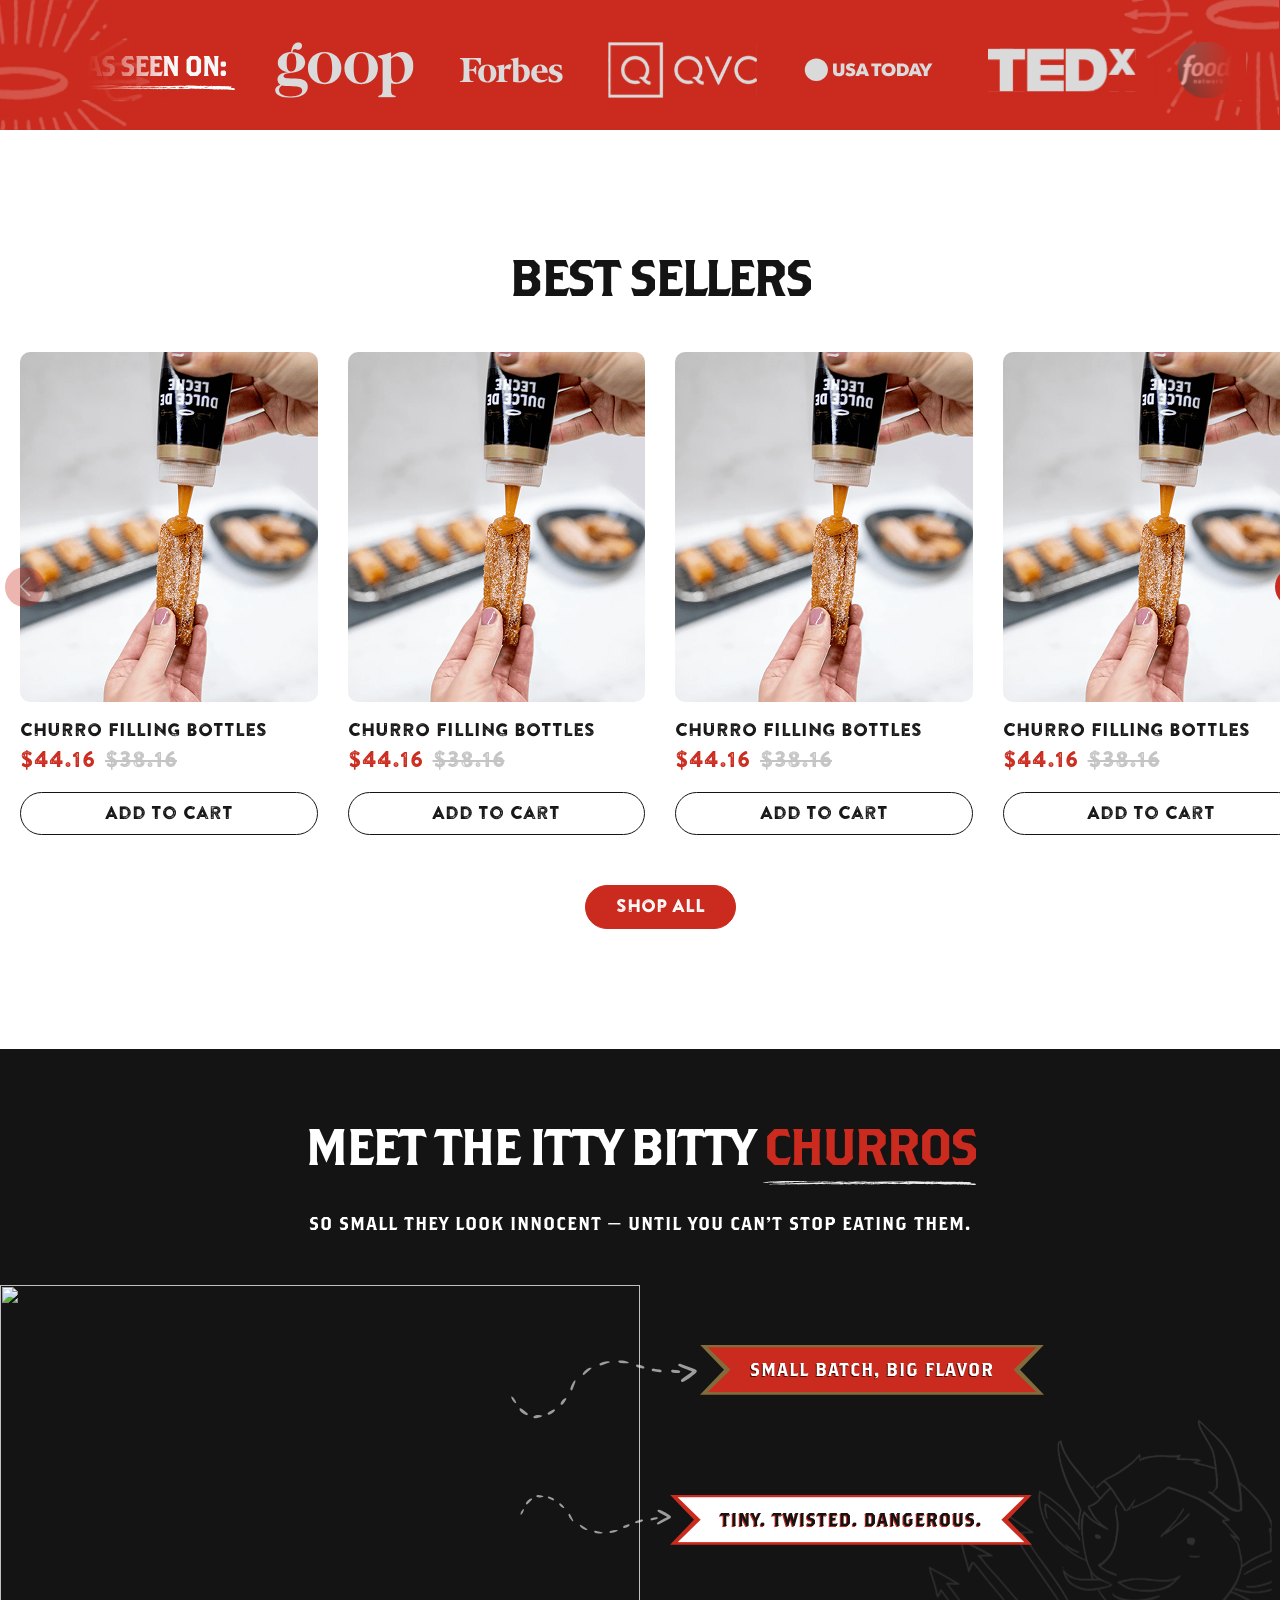
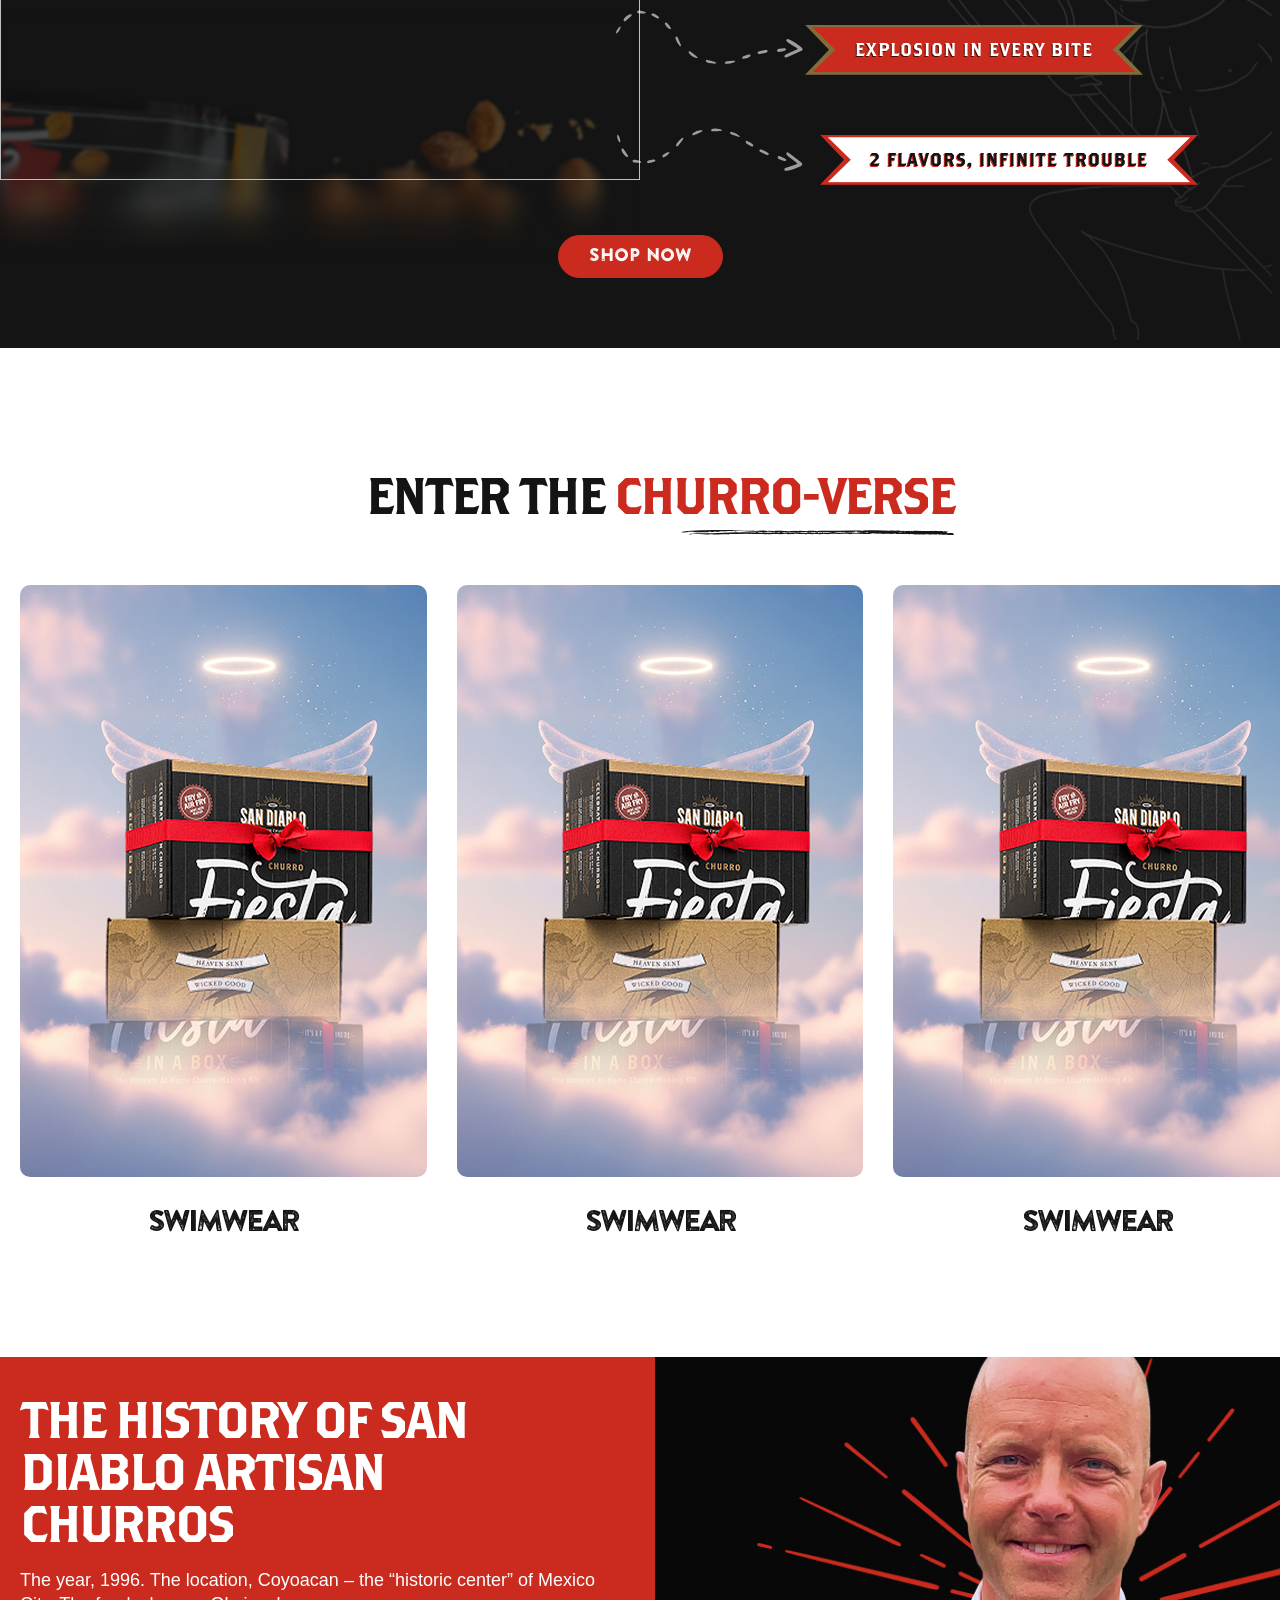
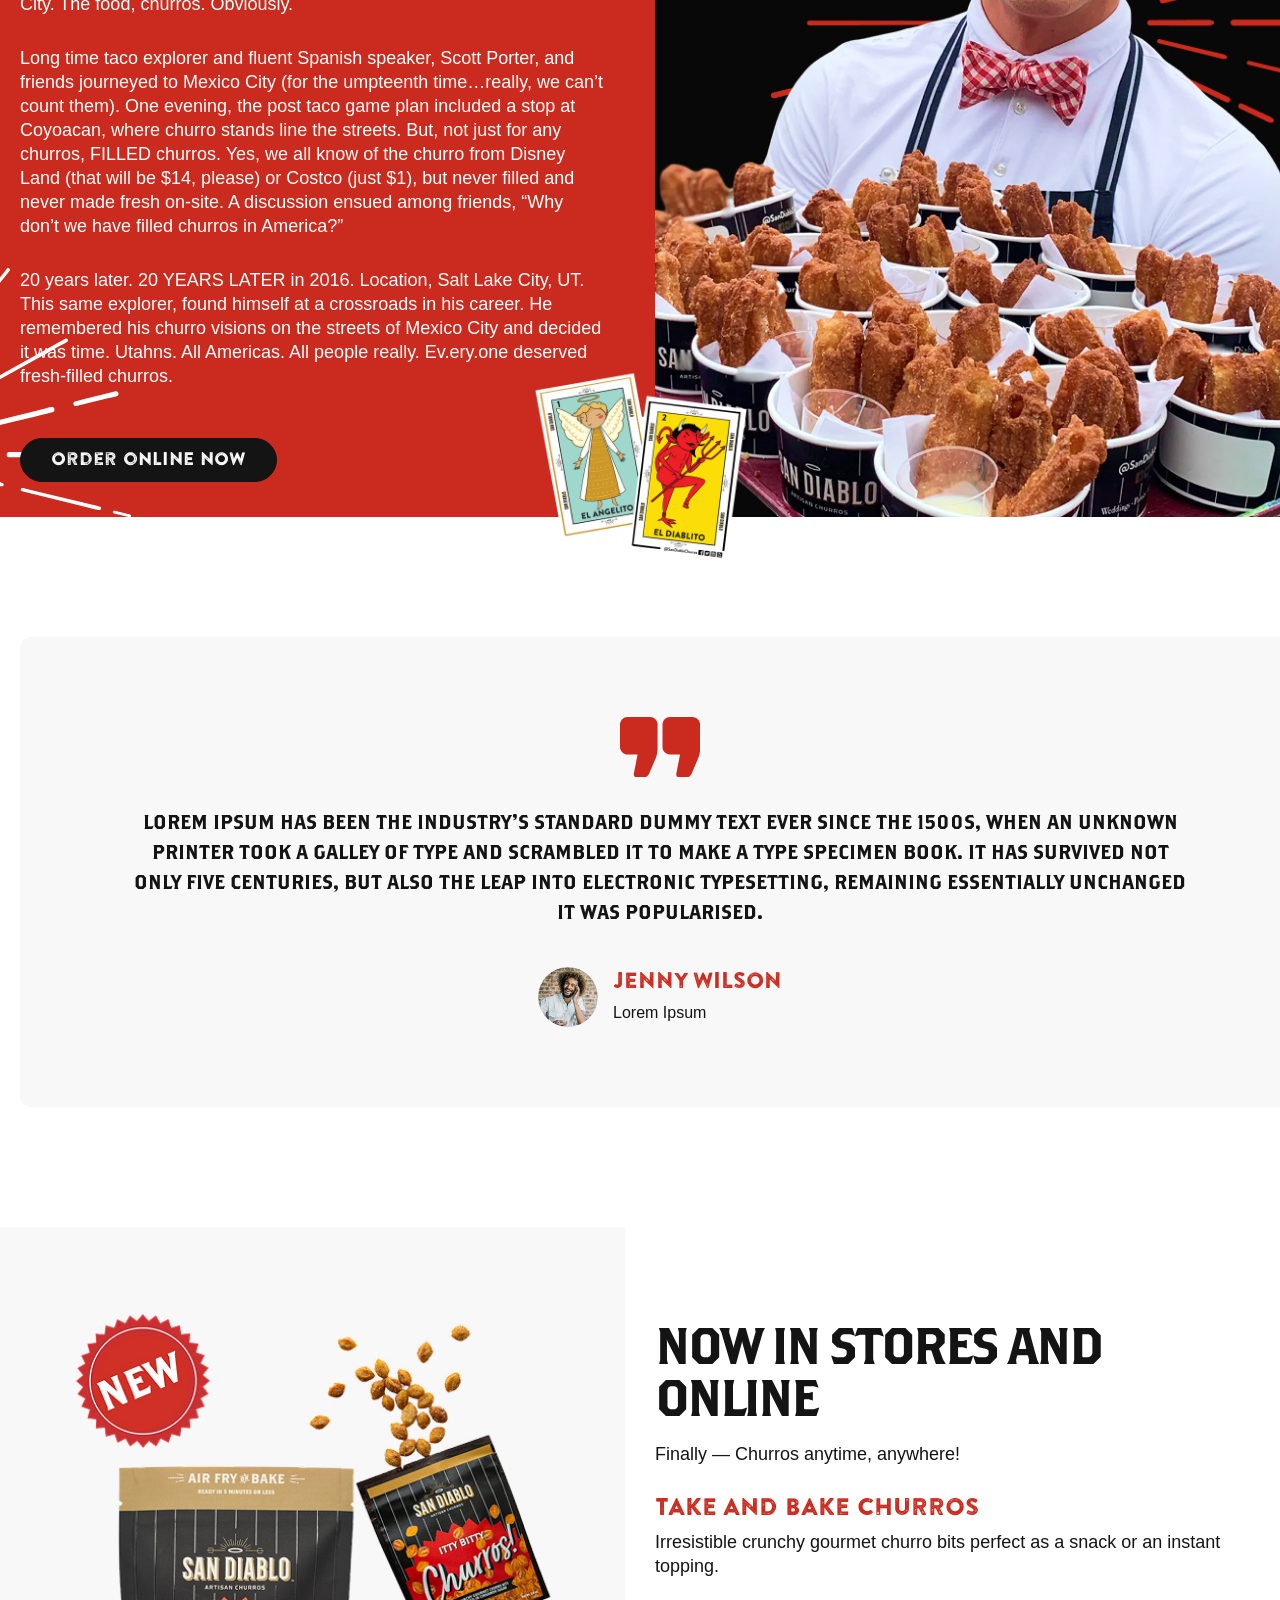
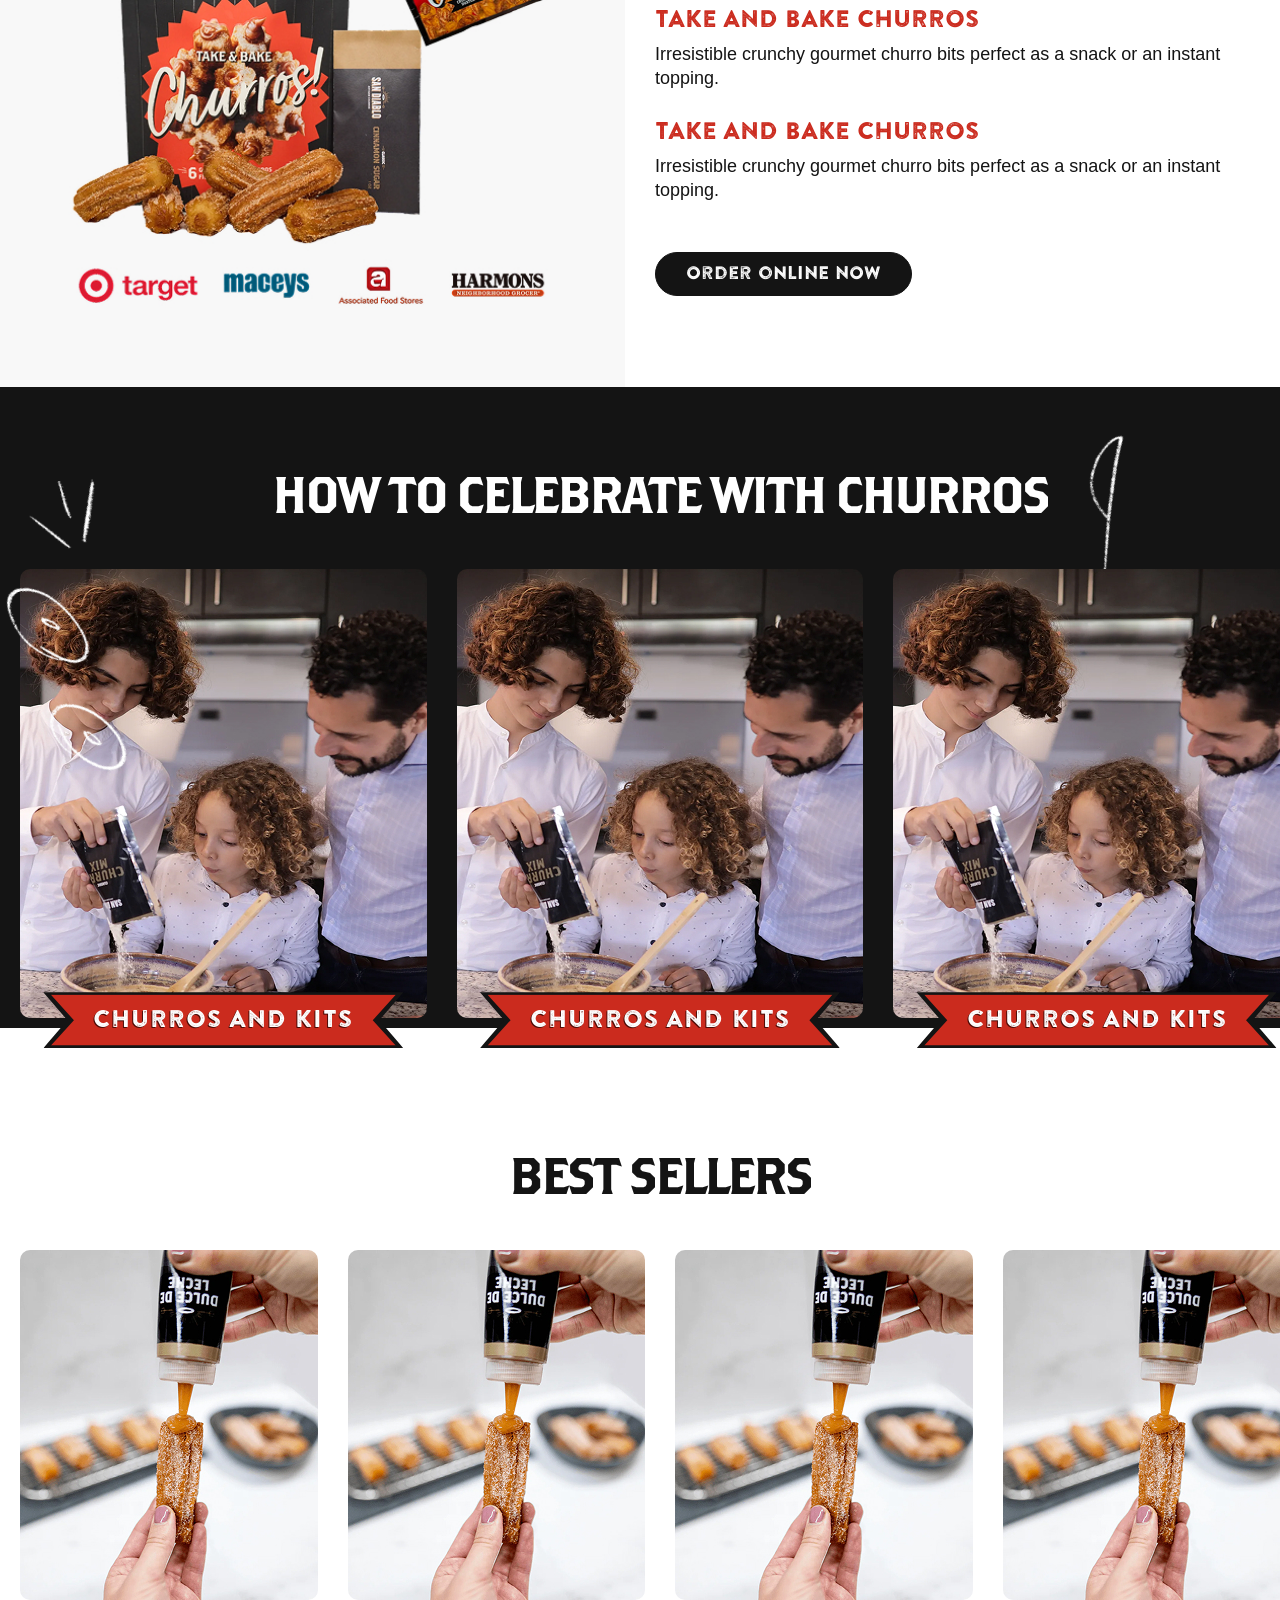
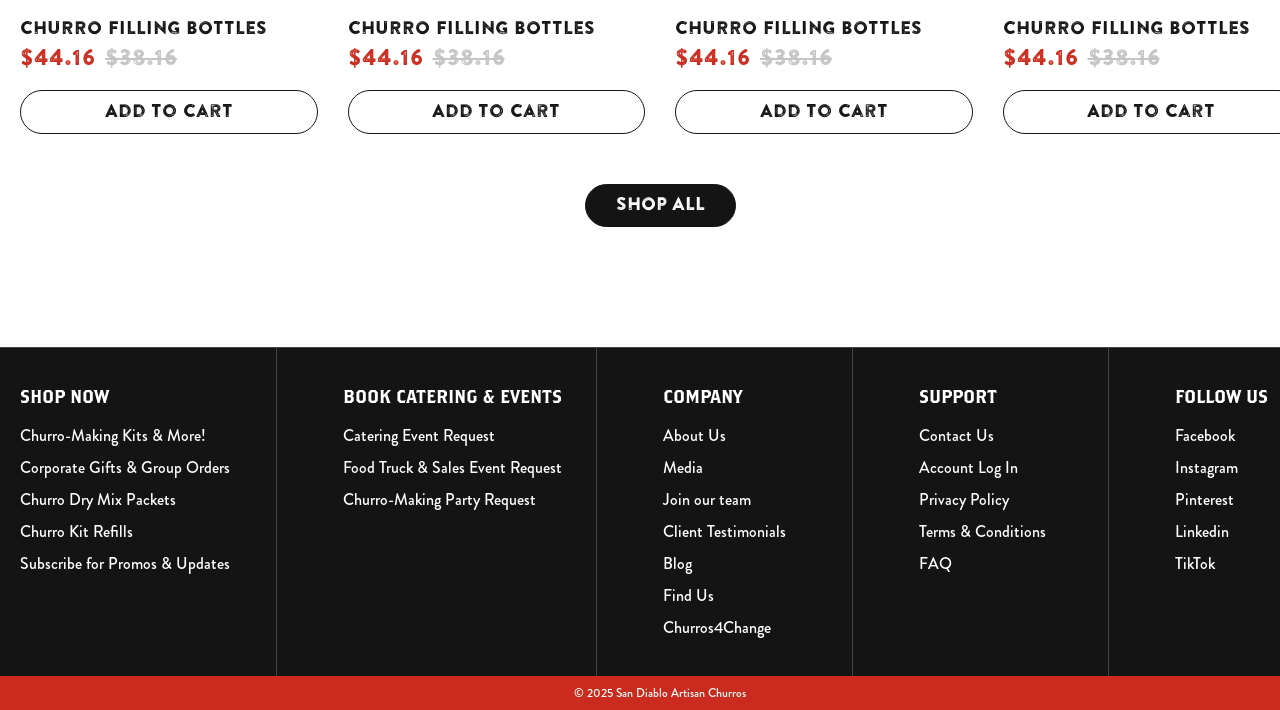
==== commit 2f8059bd: "first commit" ====
--- a/index.html
+++ b/index.html
@@ -344,7 +344,7 @@
                 <div class="tooltipContent">
                     <div class="toolTipBox">
                         <span class="ribbon brownRibbon">
-                            Born to Crave
+                            Small Batch, Big Flavor
                         </span>
                         <div class="toolTipLines">
                             <svg width="207" height="146" viewBox="0 0 207 146" fill="none"
@@ -444,7 +444,7 @@
                     </div>
                     <div class="toolTipBox">
                         <span class="ribbon brownRibbon">
-                            Artisan QUALITY </span>
+                            Explosion in Every Bite </span>
                         <div class="toolTipLines">
                             <svg width="207" height="146" viewBox="0 0 207 146" fill="none"
                                 xmlns="http://www.w3.org/2000/svg">
@@ -492,7 +492,7 @@
                     </div>
                     <div class="toolTipBox">
                         <span class="ribbon whiteRibbon">
-                            2 Flavors: Sweet or spicy
+                            2 Flavors, Infinite Trouble
                         </span>
                         <div class="toolTipLines">
                             <svg width="207" height="146" viewBox="0 0 207 146" fill="none"
--- a/assets/css/style.css
+++ b/assets/css/style.css
@@ -1035,6 +1035,11 @@
     grid-template-columns: repeat(2, 1fr);
 }
 
+.toolTipProdRow.active .toolTipBox {
+    opacity: 1;
+    transform: translateY(0);
+}
+
 .toolTipProdImg {
     height: 495px;
     width: 100%;
@@ -1072,6 +1077,9 @@
 
 .toolTipBox {
     position: relative;
+    opacity: 0;
+    transform: translateY(-20px);
+    transition: all ease .3s;
 }
 
 .toolTipBox .ribbon {
@@ -1085,30 +1093,36 @@
 
 .tooltipContent .toolTipBox:nth-child(1) .toolTipLines {
     position: absolute;
-    left: -210px;
-    top: -40px;
+    left: -190px;
+    top: -30px;
+    transform: rotate(-7deg);
 }
 
 .tooltipContent .toolTipBox:nth-child(2) {
-    margin-left: 60px;
+    margin-left: 30px;
     margin-top: 20px;
 }
 
 .tooltipContent .toolTipBox:nth-child(2) .toolTipLines {
     position: absolute;
-    left: -200px;
-    top: -40px;
+    left: -150px;
+    top: -50px;
+}
+
+.tooltipContent .toolTipBox:nth-child(2) .toolTipLines svg {
+    width: 152px;
 }
 
 .tooltipContent .toolTipBox:nth-child(3) {
-    margin-left: 180px;
+    margin-left: 165px;
     margin-top: 0px;
 }
 
 .tooltipContent .toolTipBox:nth-child(3) .toolTipLines {
     position: absolute;
-    left: -200px;
-    top: -45px;
+    left: -190px;
+    top: -55px;
+    transform: rotate(4deg);
 }
 
 .tooltipContent .toolTipBox:nth-child(4) {
@@ -1118,22 +1132,23 @@
 
 .tooltipContent .toolTipBox:nth-child(4) .toolTipLines {
     position: absolute;
-    left: -200px;
-    top: -45px;
+    left: -205px;
+    top: -54px;
+    transform: rotate(10deg);
 }
 
 .toolTipLines svg {
     width: 190px;
-    height: 130px;
+    height: 140px;
 }
 
 .toolTipLines svg path {
-    stroke: #F8F8F899;
+    /* stroke: #F8F8F899; */
     stroke-width: 1;
     stroke-dasharray: 1000;
     /* fill: none; */
     stroke-dashoffset: 1000;
-    animation: draw 15s ease forwards;
+    animation: draw 20s ease forwards;
 }
 
 @keyframes draw {
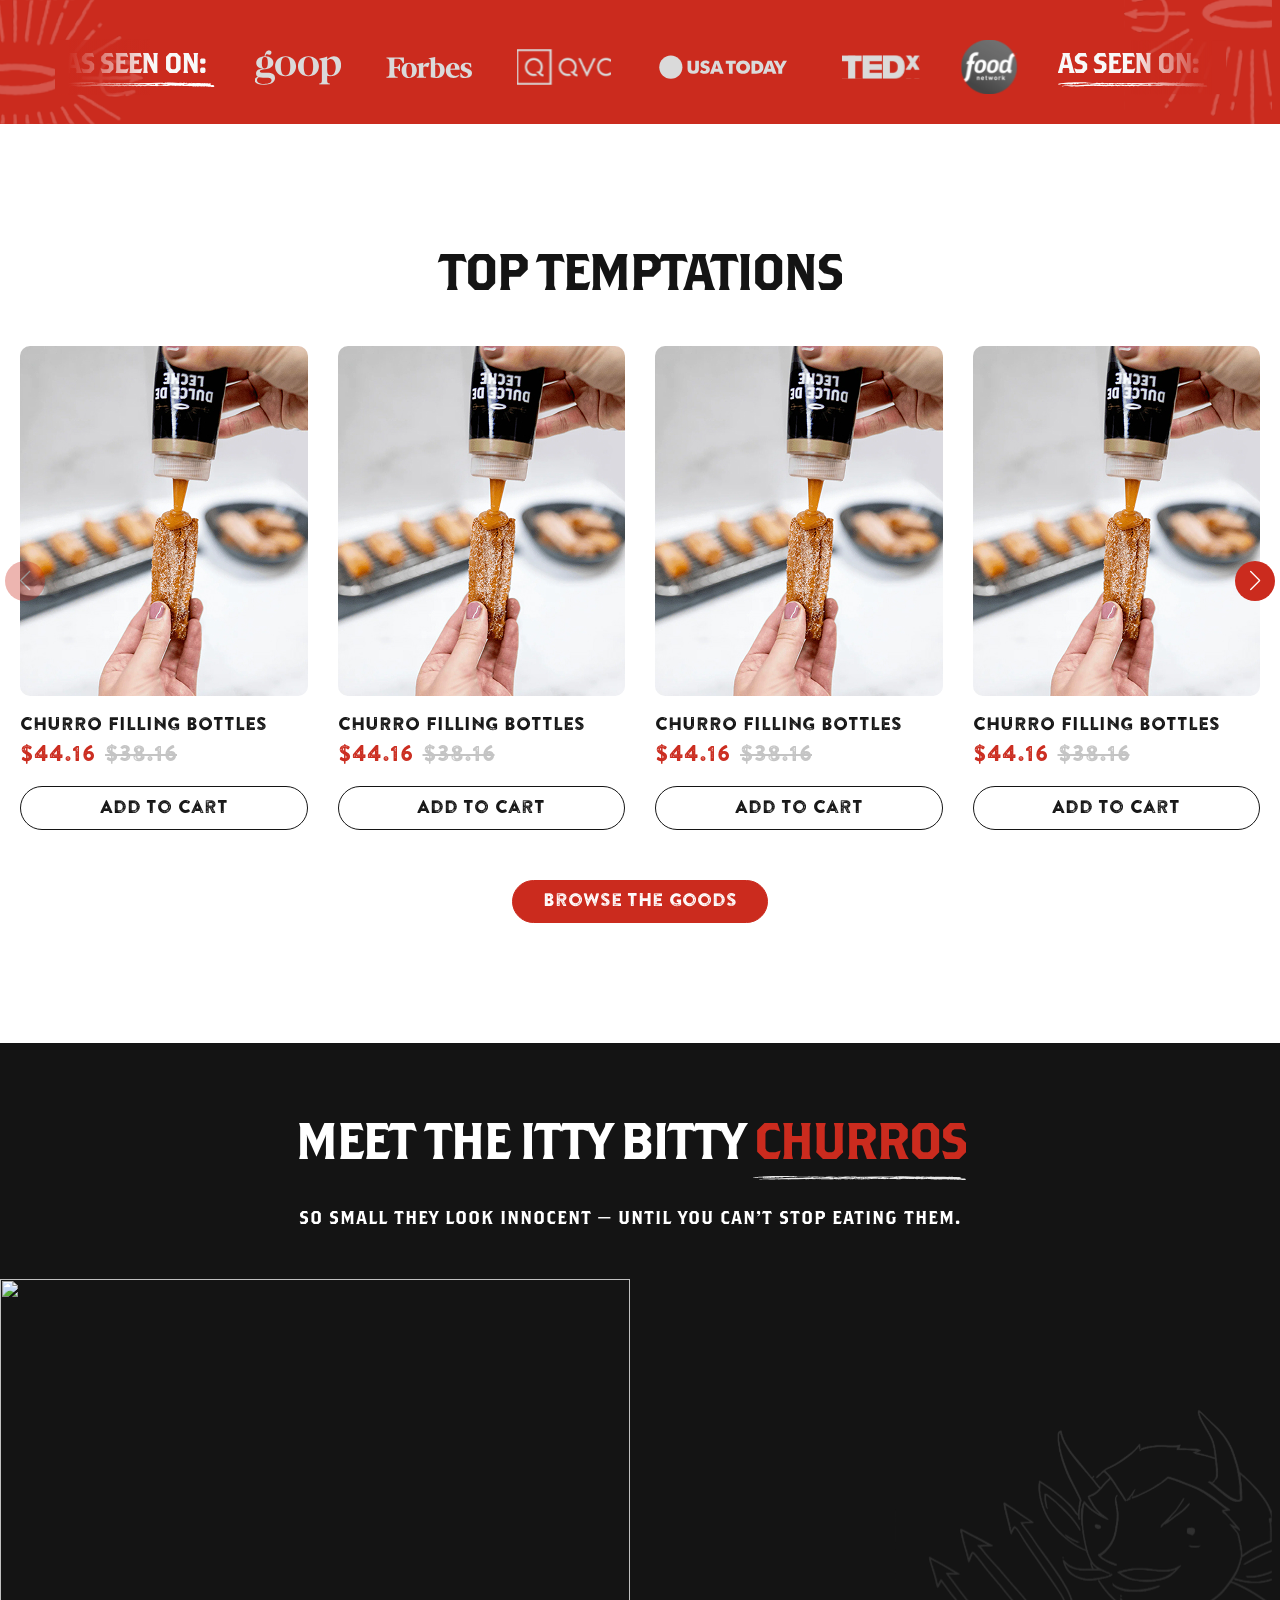
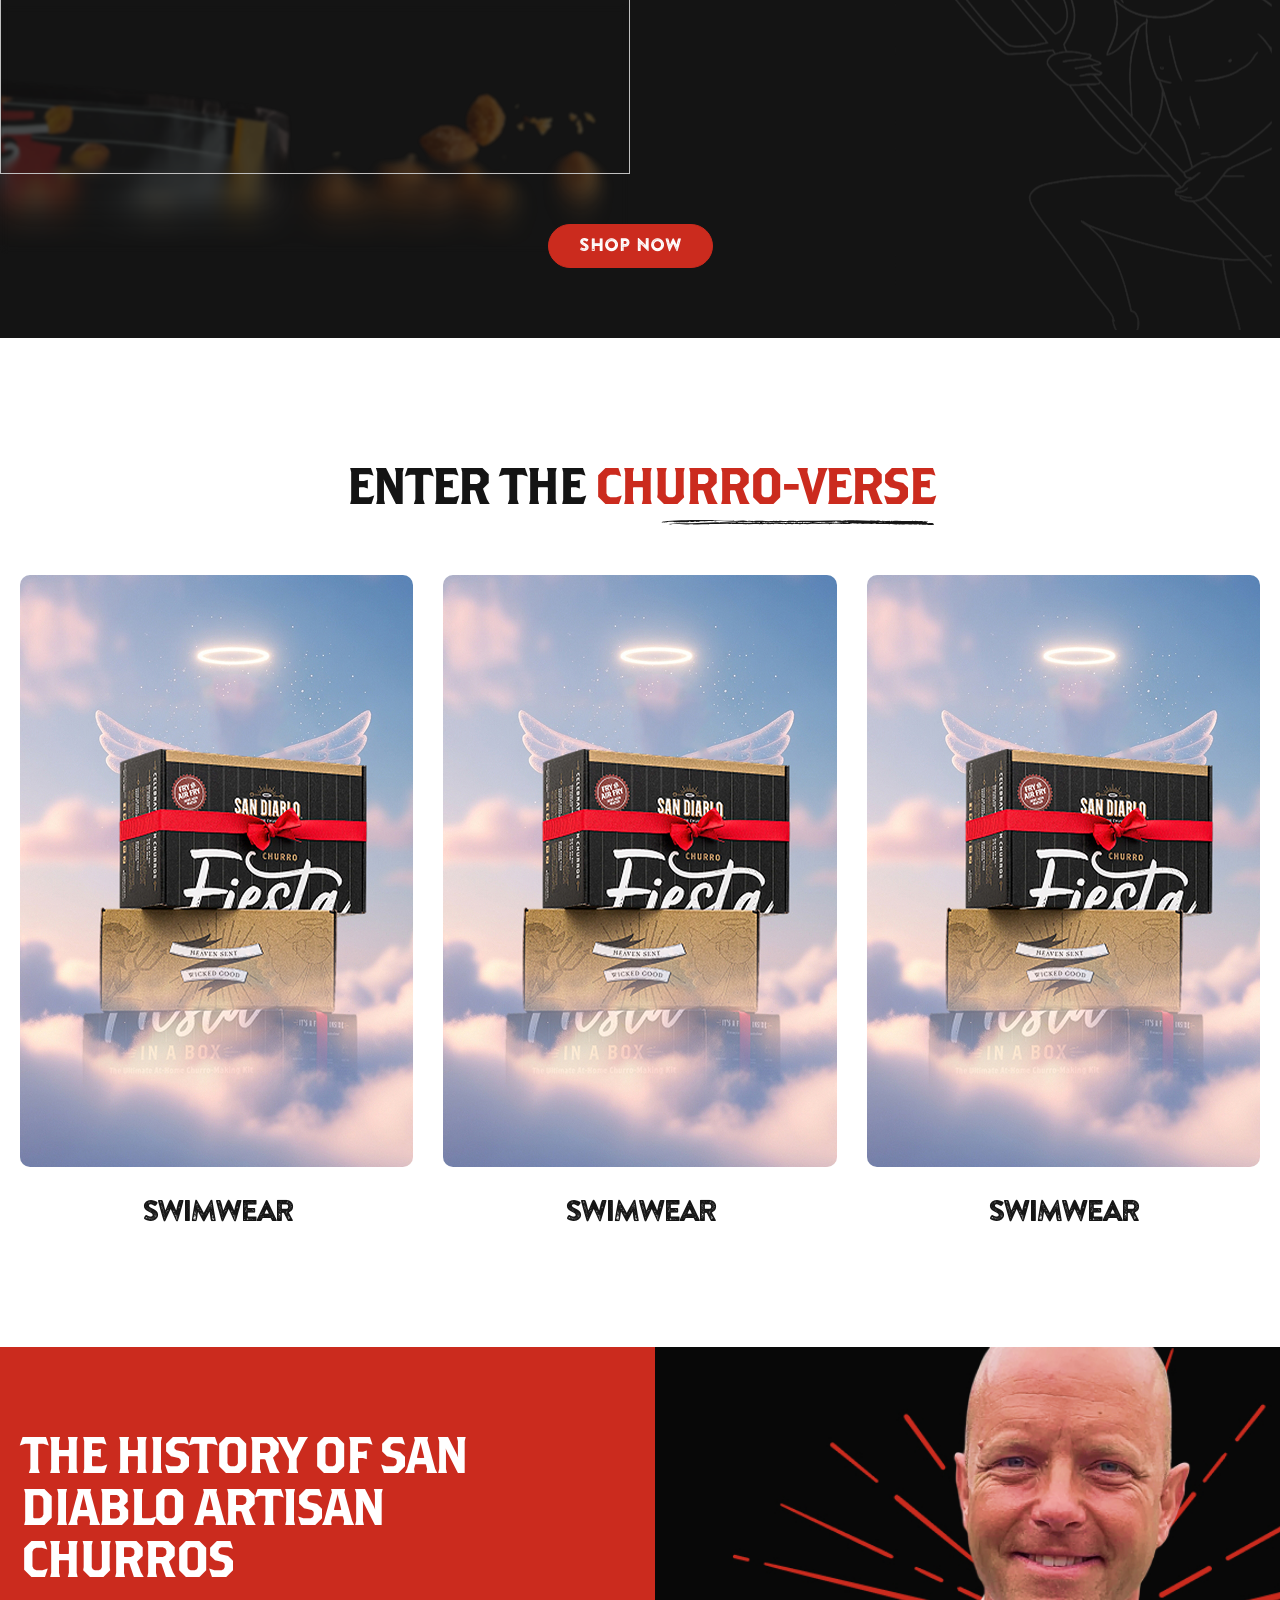
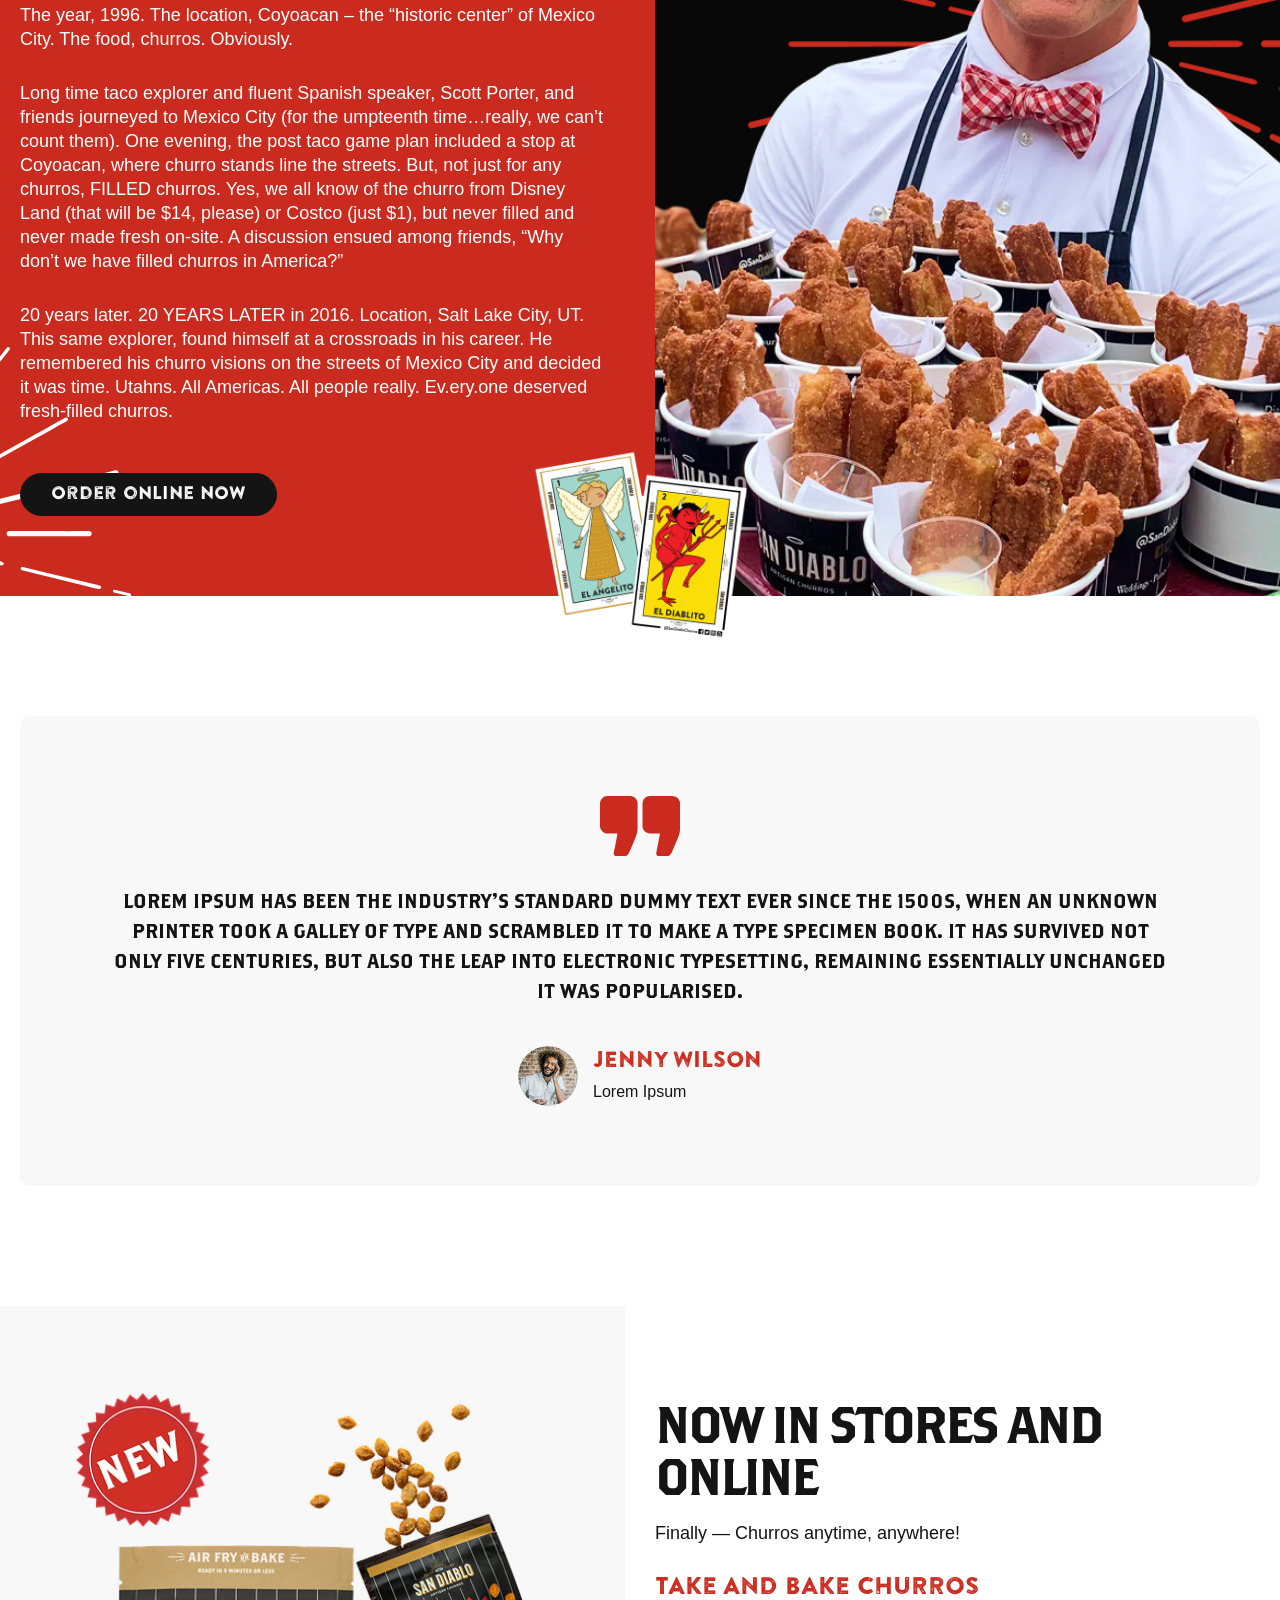
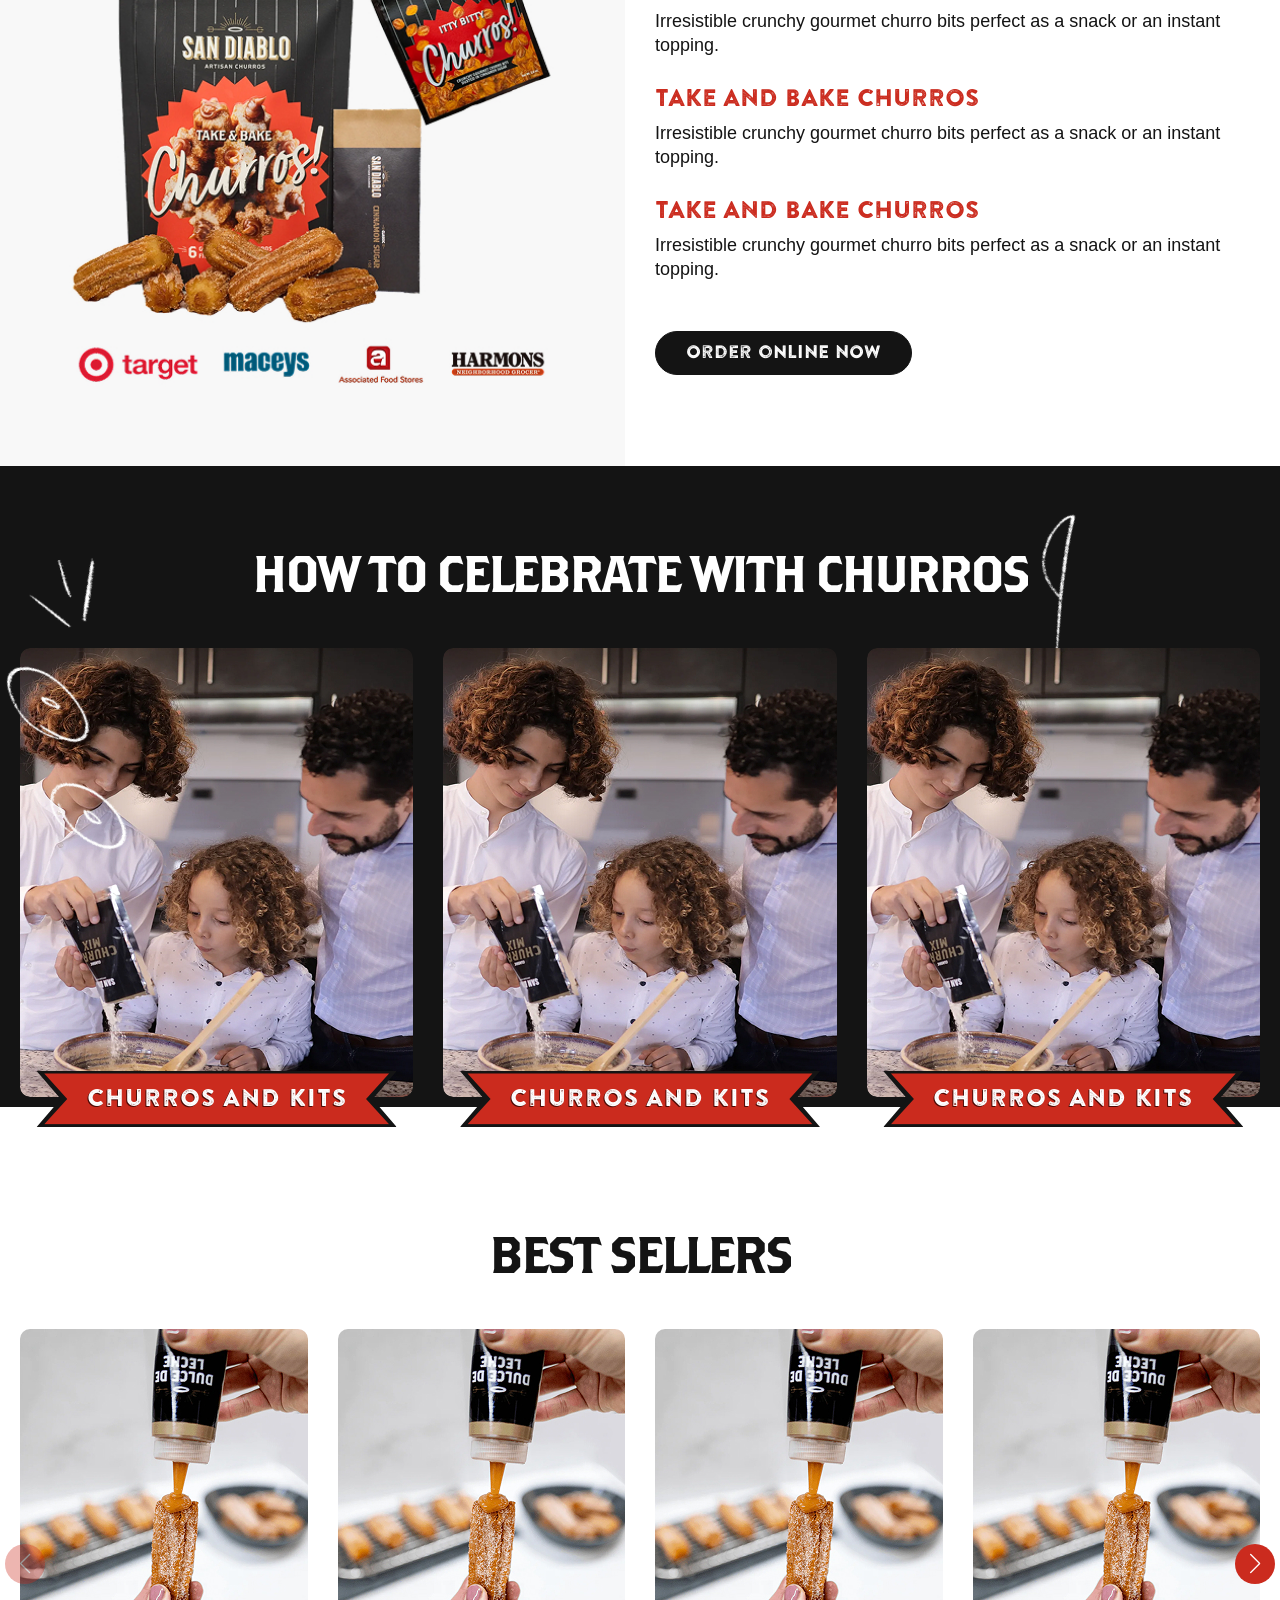
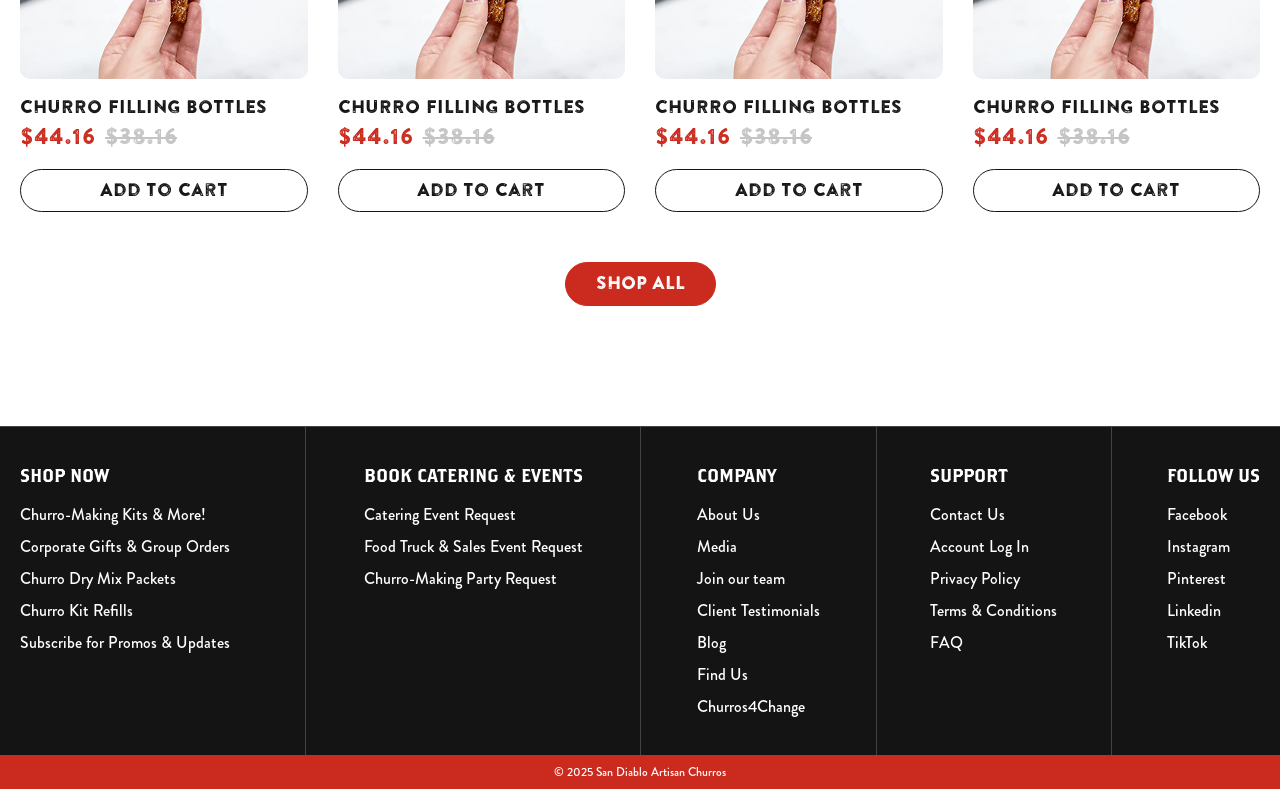
==== commit 80fd1b3f: "first-commit" ====
--- a/index.html
+++ b/index.html
@@ -113,7 +113,7 @@
     <section class="bestSellerMain">
         <div class="container">
             <div class="headingHldr">
-                <h2 class="headingH2">Best Sellers</h2>
+                <h2 class="headingH2">Top Temptations</h2>
             </div>
             <div class="bestSellRow">
                 <div class="swiper prodCardSlider">
@@ -321,7 +321,7 @@
                 </div>
             </div>
             <div class="mainBtn">
-                <a href="#" class="redBtn">SHOP ALL</a>
+                <a href="#" class="redBtn">Browse the Goods</a>
             </div>
         </div>
     </section>
@@ -342,7 +342,7 @@
                 </div>
 
                 <div class="tooltipContent">
-                    <div class="toolTipBox">
+                    <div class="toolTipBox First">
                         <span class="ribbon brownRibbon">
                             Small Batch, Big Flavor
                         </span>
@@ -392,7 +392,7 @@
 
                         </div>
                     </div>
-                    <div class="toolTipBox">
+                    <div class="toolTipBox Second">
                         <span class="ribbon whiteRibbon">
                             Tiny. Twisted. Dangerous.
                         </span>
@@ -442,7 +442,7 @@
 
                         </div>
                     </div>
-                    <div class="toolTipBox">
+                    <div class="toolTipBox Three">
                         <span class="ribbon brownRibbon">
                             Explosion in Every Bite </span>
                         <div class="toolTipLines">
@@ -490,7 +490,7 @@
                             </svg>
                         </div>
                     </div>
-                    <div class="toolTipBox">
+                 <div class="toolTipBox Fourth">
                         <span class="ribbon whiteRibbon">
                             2 Flavors, Infinite Trouble
                         </span>
@@ -538,7 +538,7 @@
                                     fill="#F8F8F8" fill-opacity="0.6" />
                             </svg>
                         </div>
-                    </div>
+                    </div> 
                 </div>
 
             </div>
@@ -928,11 +928,54 @@
                                 </div>
                             </div>
                         </div>
-                    </div>
+                        <div class="swiper-slide">
+                            <div class="product-card-wrapper">
+                                <div class="card">
+                                    <div class="card__inner">
+                                        <div class="card__media">
+                                            <div class="media">
+                                                <img src="assets/img/prod-img-1.jpg" alt="">
+                                            </div>
+                                        </div>
+                                    </div>
+                                    <div class="card__content">
+                                        <div class="card__information">
+                                            <h3 class="card__heading">
+                                                <a href="#"> Churro Filling Bottles </a>
+                                            </h3>
+                                            <div class="price">
+                                                <div class="price__container">
+                                                    <div class="price__regular">
+                                                        <span class="price-item price-item--regular">
+                                                            $44.16
+                                                        </span>
+                                                    </div>
+                                                    <div class="price__sale">
+                                                        <span>
+                                                            <s class="price-item price-item--regular">
+                                                                $38.16 </s>
+                                                        </span>
+                                                    </div>
+                                                </div>
+                                            </div>
+                                            <div class="mainBtn">
+                                                <a href="#" class="blackBtn">Add to Cart</a>
+                                            </div>
+
+                                        </div>
+                                    </div>
+                                </div>
+                            </div>
+                        </div>
+                    </div>
+                </div>
+                <div class="swiperArrows">
+                    <div class="swiper-button-next next"></div>
+                    <div class="swiper-button-prev prev"></div>
                 </div>
             </div>
             <div class="mainBtn">
-                <a href="#" class="blackBtn">SHOP ALL</a>
+                <a href="#" class="redBtn">SHOP ALL</a>
             </div>
         </div>
     </section>
@@ -945,104 +988,114 @@
         <div class="container">
             <div class="footTopRow">
                 <div class="siteLinks">
-                    <h3>Shop now</h3>
-                    <ul>
-                        <li>
-                            <a href="#">Churro-Making Kits & More!</a>
-                        </li>
-                        <li>
-                            <a href="#">Corporate Gifts & Group Orders</a>
-                        </li>
-                        <li>
-                            <a href="#">Churro Dry Mix Packets</a>
-                        </li>
-                        <li>
-                            <a href="#">Churro Kit Refills</a>
-                        </li>
-                        <li>
-                            <a href="#">Subscribe for Promos & Updates</a>
-                        </li>
-                    </ul>
+                    <div class="siteLinksHldr">
+                        <h3>Shop now</h3>
+                        <ul>
+                            <li>
+                                <a href="#">Churro-Making Kits & More!</a>
+                            </li>
+                            <li>
+                                <a href="#">Corporate Gifts & Group Orders</a>
+                            </li>
+                            <li>
+                                <a href="#">Churro Dry Mix Packets</a>
+                            </li>
+                            <li>
+                                <a href="#">Churro Kit Refills</a>
+                            </li>
+                            <li>
+                                <a href="#">Subscribe for Promos & Updates</a>
+                            </li>
+                        </ul>
+                    </div>
                 </div>
                 <div class="siteLinks">
-                    <h3>Book catering & events</h3>
-                    <ul>
-                        <li>
-                            <a href="#">Catering Event Request</a>
-                        </li>
-                        <li>
-                            <a href="#">Food Truck & Sales Event Request</a>
-                        </li>
-                        <li>
-                            <a href="#">Churro-Making Party Request</a>
-                        </li>
-                    </ul>
+                    <div class="siteLinksHldr">
+                        <h3>Book catering & events</h3>
+                        <ul>
+                            <li>
+                                <a href="#">Catering Event Request</a>
+                            </li>
+                            <li>
+                                <a href="#">Food Truck & Sales Event Request</a>
+                            </li>
+                            <li>
+                                <a href="#">Churro-Making Party Request</a>
+                            </li>
+                        </ul>
+                    </div>
                 </div>
                 <div class="siteLinks">
-                    <h3>Company</h3>
-                    <ul>
-                        <li>
-                            <a href="#">About Us</a>
-                        </li>
-                        <li>
-                            <a href="#">Media</a>
-                        </li>
-                        <li>
-                            <a href="#">Join our team</a>
-                        </li>
-                        <li>
-                            <a href="#">Client Testimonials</a>
-                        </li>
-                        <li>
-                            <a href="#">Blog</a>
-                        </li>
-                        <li>
-                            <a href="#">Find Us</a>
-                        </li>
-                        <li>
-                            <a href="#">Churros4Change</a>
-                        </li>
-                    </ul>
+                    <div class="siteLinksHldr">
+                        <h3>Company</h3>
+                        <ul>
+                            <li>
+                                <a href="#">About Us</a>
+                            </li>
+                            <li>
+                                <a href="#">Media</a>
+                            </li>
+                            <li>
+                                <a href="#">Join our team</a>
+                            </li>
+                            <li>
+                                <a href="#">Client Testimonials</a>
+                            </li>
+                            <li>
+                                <a href="#">Blog</a>
+                            </li>
+                            <li>
+                                <a href="#">Find Us</a>
+                            </li>
+                            <li>
+                                <a href="#">Churros4Change</a>
+                            </li>
+                        </ul>
+                    </div>
                 </div>
                 <div class="siteLinks">
-                    <h3>Support</h3>
-                    <ul>
-                        <li>
-                            <a href="#">Contact Us</a>
-                        </li>
-                        <li>
-                            <a href="#">Account Log In</a>
-                        </li>
-                        <li>
-                            <a href="#">Privacy Policy</a>
-                        </li>
-                        <li>
-                            <a href="#">Terms & Conditions</a>
-                        </li>
-                        <li>
-                            <a href="#">FAQ</a>
-                        </li>
-                    </ul>
+                    <div class="siteLinksHldr">
+                        <h3>Support</h3>
+                        <ul>
+                            <li>
+                                <a href="#">Contact Us</a>
+                            </li>
+                            <li>
+                                <a href="#">Account Log In</a>
+                            </li>
+                            <li>
+                                <a href="#">Privacy Policy</a>
+                            </li>
+                            <li>
+                                <a href="#">Terms & Conditions</a>
+                            </li>
+                            <li>
+                                <a href="#">FAQ</a>
+                            </li>
+                        </ul>
+                    </div>
                 </div>
                 <div class="siteLinks">
-                    <h3>FOLLOW US</h3>
-                    <ul>
-                        <li>
-                            <a href="#">Facebook</a>
-                        </li>
-                        <li>
-                            <a href="#">Instagram</a>
-                        </li>
-                        <li>
-                            <a href="#">Pinterest</a>
-                        </li>
-                        <li>
-                            <a href="#">Linkedin</a>
-                        </li>
-                        <li>
-                            <a href="#">TikTok</a>
-                        </li>
-                    </ul>
+                    <div class="siteLinksHldr">
+                        <h3>FOLLOW US</h3>
+                        <ul>
+                            <li>
+                                <a href="#">Facebook</a>
+                            </li>
+                            <li>
+                                <a href="#">Instagram</a>
+                            </li>
+                            <li>
+                                <a href="#">Pinterest</a>
+                            </li>
+                            <li>
+                                <a href="#">Linkedin</a>
+                            </li>
+                            <li>
+                                <a href="#">TikTok</a>
+                            </li>
+                        </ul>
+                    </div>
                 </div>
             </div>
         </div>
--- a/assets/css/style.css
+++ b/assets/css/style.css
@@ -6,6 +6,7 @@
     margin: 0px;
     padding: 0px;
     text-decoration: none;
+    box-sizing: border-box;
 }
 
 @font-face {
@@ -202,6 +203,7 @@
 
 .mainBtn {
     margin-top: 50px;
+    position: relative;
 }
 
 :is(.container, .page-width)>.mainBtn :is(a, button) {
@@ -402,10 +404,10 @@
     background-image: url(../img/logo-slider-shap-1.svg);
     background-repeat: no-repeat;
     background-size: contain;
-    height: 100%;
     position: absolute;
     left: 0px;
     top: 0px;
+    z-index: 1;
 }
 
 .companyLogoSlider::after {
@@ -415,10 +417,10 @@
     background-image: url(../img/logo-slider-shap-2.svg);
     background-repeat: no-repeat;
     background-size: contain;
-    height: 100%;
     position: absolute;
     right: -5px;
     top: 0px;
+    z-index: 1;
 }
 
 .companySliderLogoRow {
@@ -426,6 +428,7 @@
     margin-left: auto;
     margin-right: auto;
     position: relative;
+    z-index: 2;
 }
 
 .companySliderLogoRow::before {
@@ -437,7 +440,7 @@
     left: -10px;
     transform: translateY(-50%);
     background: linear-gradient(270deg, rgba(255, 255, 255, 0) 4.43%, #CB2B1E 86.71%);
-    z-index: 2;
+    z-index: 3;
 }
 
 .companySliderLogoRow::after {
@@ -449,6 +452,10 @@
     right: -10px;
     transform: translateY(-50%) rotate(180deg);
     background: linear-gradient(270deg, rgba(255, 255, 255, 0) 4.43%, #CB2B1E 86.71%);
+    z-index: 3;
+}
+
+.companySliderLogoRow .swiper {
     z-index: 2;
 }
 
@@ -460,7 +467,7 @@
 
 .logoSliderHldr li {
     list-style: none;
-    height: 60px;
+    height: auto;
     max-width: 150px;
 }
 
@@ -687,7 +694,7 @@
     background-size: auto;
     position: absolute;
     top: -120px;
-    left: calc(78% - 30px);
+    right: 30px;
     transform: rotate(-5deg);
     display: inline-block;
     animation: bounce 3s ease-in-out infinite;
@@ -722,11 +729,19 @@
 
 .celebBox {
     position: relative;
+    transition: all ease .3s;
+}
+
+.celebBox:hover .celebImg img {
+    transform: scale(1.05);
 }
 
 .celebImg {
     height: 449px;
     width: 100%;
+    transition: all ease .3s;
+    overflow: hidden;
+    border-radius: 10px;
 }
 
 .celebImg img {
@@ -734,6 +749,12 @@
     width: 100%;
     object-fit: cover;
     border-radius: 10px;
+    transition: all ease .3s;
+    overflow: hidden;
+}
+
+.celebBox:hover .celebContent {
+    bottom: 10px;
 }
 
 .celebContent {
@@ -742,6 +763,7 @@
     left: 50%;
     transform: translateX(-50%);
     width: 100%;
+    transition: all ease .3s;
 }
 
 .celebContent .ribbon {
@@ -773,6 +795,8 @@
 .imgWithCnt.inverted::after {
     left: 0px;
     right: unset;
+    display: inline-block;
+    animation: 3s ease-in-out 0s infinite normal none running bounce;
     z-index: 1;
 }
 
@@ -799,7 +823,8 @@
 }
 
 .imgWithCnt.full-width .imgWithCntImg {
-    height: 760px;
+    min-height: 760px;
+    height: 100%;
 }
 
 .imgWithCnt.bg-here {
@@ -828,7 +853,8 @@
 }
 
 .imgWithCntImg {
-    height: 670px;
+    min-height: 670px;
+    height: 100%;
     width: 100%;
 }
 
@@ -844,6 +870,11 @@
     grid-template-columns: repeat(2, 1fr);
     gap: 30px;
     align-items: center;
+}
+
+.imgWithCntCnt {
+    padding-top: 80px;
+    padding-bottom: 80px;
 }
 
 .imgWithCntCnt .headingH2 {
@@ -1033,6 +1064,7 @@
 .toolTipProdRow {
     display: grid;
     grid-template-columns: repeat(2, 1fr);
+    position: relative;
 }
 
 .toolTipProdRow.active .toolTipBox {
@@ -1040,10 +1072,18 @@
     transform: translateY(0);
 }
 
+
+.toolTipProdRow.active  .toolTipProdImg {
+    transform: scale(1);
+    opacity: 1;
+}
+
 .toolTipProdImg {
     height: 495px;
     width: 100%;
     position: relative;
+    opacity: 0;
+    transform: scale(.8);     transition: all ease .3s;
 }
 
 .toolTipProdImg::after {
@@ -1057,7 +1097,8 @@
     bottom: -80px;
     left: calc(0 + 30px);
     z-index: -1;
-    backdrop-filter: blur(4px)
+    backdrop-filter: blur(4px);
+    z-index: -1;
 }
 
 .toolTipProdImg img {
@@ -1076,77 +1117,82 @@
 }
 
 .toolTipBox {
-    position: relative;
     opacity: 0;
     transform: translateY(-20px);
     transition: all ease .3s;
 }
 
+.toolTipBox.First {
+    position: absolute;
+    top: 90px;
+    margin-left: 75px;
+}
+
+.toolTipBox.First .toolTipLines {
+    position: absolute;
+    left: -240px;
+    top: -40px;
+}
+
+.toolTipBox.Second {
+    position: absolute;
+    top: 209px;
+    margin-left: 55px;
+}
+
+.toolTipBox.Second .toolTipLines {
+    position: absolute;
+    left: -170px;
+    top: -45px;
+}
+
+.toolTipBox.Second .toolTipLines svg {
+    width: 170px;
+    height: 140px;
+}
+
+.toolTipBox.Three {
+    position: absolute;
+    top: 330px;
+    margin-left: 190px;
+}
+
+.toolTipBox.Three .toolTipLines {
+    position: absolute;
+    left: -245px;
+    top: -55px;
+}
+
+.toolTipBox.Fourth {
+    position: absolute;
+    top: 450px;
+    margin-left: 210px;
+}
+
+.toolTipBox.Fourth .toolTipLines {
+    position: absolute;
+    left: -275px;
+    top: -75px;
+    transform: rotate(10deg);
+}
+
+.toolTipBox.Fourth .toolTipLines svg {
+    width: 312px;
+    height: 153px;
+}
+
 .toolTipBox .ribbon {
     font-family: Brothers;
 }
 
-.tooltipContent .toolTipBox:nth-child(1) {
-    margin-top: 60px;
-    margin-left: 60px;
-}
-
-.tooltipContent .toolTipBox:nth-child(1) .toolTipLines {
-    position: absolute;
-    left: -190px;
-    top: -30px;
-    transform: rotate(-7deg);
-}
-
-.tooltipContent .toolTipBox:nth-child(2) {
-    margin-left: 30px;
-    margin-top: 20px;
-}
-
-.tooltipContent .toolTipBox:nth-child(2) .toolTipLines {
-    position: absolute;
-    left: -150px;
-    top: -50px;
-}
-
-.tooltipContent .toolTipBox:nth-child(2) .toolTipLines svg {
-    width: 152px;
-}
-
-.tooltipContent .toolTipBox:nth-child(3) {
-    margin-left: 165px;
-    margin-top: 0px;
-}
-
-.tooltipContent .toolTipBox:nth-child(3) .toolTipLines {
-    position: absolute;
-    left: -190px;
-    top: -55px;
-    transform: rotate(4deg);
-}
-
-.tooltipContent .toolTipBox:nth-child(4) {
-    margin-left: 180px;
-    margin-top: -20px;
-}
-
-.tooltipContent .toolTipBox:nth-child(4) .toolTipLines {
-    position: absolute;
-    left: -205px;
-    top: -54px;
-    transform: rotate(10deg);
-}
-
 .toolTipLines svg {
-    width: 190px;
+    width: 270px;
     height: 140px;
 }
 
 .toolTipLines svg path {
-    /* stroke: #F8F8F899; */
     stroke-width: 1;
     stroke-dasharray: 1000;
-    /* fill: none; */
     stroke-dashoffset: 1000;
     animation: draw 20s ease forwards;
 }
@@ -1172,22 +1218,25 @@
 
 .footTopRow {
     display: grid;
-    grid-template-columns: 20% 25% 20% 20% 15%;
+    grid-template-columns: 23% 27% 19% 19% 12%;
     gap: 0px;
 }
 
 .footTopRow .siteLinks:not(:first-child) {
+    display: flex;
+    flex-direction: column;
+    align-items: center;
     border-left: 1px solid #FFFFFF33;
-    padding-left: 66px;
 }
 
 .footTopRow .siteLinks:last-child {
-    margin-right: 0px;
+    align-items: end;
 }
 
 .siteLinks {
     padding-top: 40px;
     padding-bottom: 40px;
+    width: 100%;
 }
 
 .siteLinks h3 {
--- a/assets/css/responsive.css
+++ b/assets/css/responsive.css
@@ -0,0 +1,891 @@
+@media (max-width : 1200px) {
+    /* GLOBAL CSS */
+
+    .headingH2 {
+        font-size: 40px;
+        line-height: 40px;
+    }
+
+    /* GLOBAL CSS */
+
+    /* HOME PAGE CSS START */
+
+    .bestSellerMain {
+        margin-top: 100px;
+        margin-bottom: 100px;
+    }
+
+    .categoryMain {
+        margin-top: 100px;
+        margin-bottom: 100px;
+    }
+
+    .reviewBox {
+        margin-top: 100px;
+        margin-bottom: 100px;
+    }
+
+    .celebreateRow {
+        gap: 20px;
+    }
+
+    .imgWithCntRow {
+        gap: 20px;
+    }
+
+    .categoryMainRow {
+        gap: 20px;
+    }
+
+    .tooltipContent {
+        gap: 60px;
+    }
+
+    /* HOME PAGE CSS END */
+
+}
+
+@media (max-width : 1024px) {
+
+    /* GLOBAL */
+    .headingHldr {
+        margin-bottom: 40px;
+    }
+
+    .headingH2 {
+        font-size: 35px;
+        line-height: 35px;
+    }
+
+    .mainBtn {
+        margin-top: 40px;
+    }
+
+    .mainBtn :is(a, button) {
+        font-size: 16px;
+        padding: 10px 26px 10px;
+    }
+
+    .headingHldr p {
+        font-size: 16px;
+        margin-top: 20px;
+        line-height: 21px;
+    }
+
+    .headingH2 em {
+        gap: 5px;
+    }
+
+    .ribbon {
+        font-size: 16px;
+        padding: 13px 40px;
+    }
+
+    /* GLOBAL */
+
+    /* HOME PAGE CSS START */
+
+    .companyLogoSlider {
+        padding: 30px 0 20px;
+    }
+
+    .logoSliderHldr {
+        gap: 30px;
+    }
+
+    .bestSellerMain {
+        margin-top: 80px;
+        margin-bottom: 80px;
+    }
+
+    .companyLogoSlider::after {
+        width: 110px;
+    }
+
+    .product-card-wrapper .card .card__inner {
+        height: 300px;
+    }
+
+    .product-card-wrapper .card .card__content .card__heading {
+        font-size: 16px;
+    }
+
+    .product-card-wrapper .card .card__content .price .price__container .price-item {
+        font-size: 20px;
+    }
+
+    /* .toolTipProd {
+        padding-top: 60px;
+        padding-bottom: 60px;
+    }
+
+    .toolTipProdImg {
+        height: 400px;
+    }
+
+    .toolTipProdImg::after {
+        height: 200px;
+        bottom: -55px;
+    }
+
+    .tooltipContent {
+        gap: 40px;
+    }
+
+    .tooltipContent .toolTipBox:nth-child(4) {
+        margin-top: 0px;
+    }
+
+    .toolTipProd::after {
+        height: 430px;
+        width: 300px;
+    } */
+
+    .categoryMain {
+        margin-top: 80px;
+        margin-bottom: 80px;
+    }
+
+    .collection-card-wrapper .card .card__inner {
+        height: 450px;
+    }
+
+    .collection-card-wrapper .card {
+        gap: 20px;
+    }
+
+    .collection-card-wrapper .card .card__content .card__heading {
+        font-size: 25px;
+    }
+
+    .imgWithCntCnt p {
+        font-size: 16px;
+        line-height: 22px;
+        margin-bottom: 20px;
+    }
+
+    .imgWithCnt.full-width .imgWithCntImg {
+        min-height: 550px;
+    }
+
+    .imgWithCntCnt {
+        padding-top: 50px;
+        padding-bottom: 50px;
+    }
+
+    .imgProdSmll {
+        height: 180px;
+        width: 180px;
+    }
+
+    .imgWithCnt::after {
+        height: 190px;
+        width: 80px;
+    }
+
+    .reviewBox {
+        margin-top: 80px;
+        margin-bottom: 80px;
+    }
+
+    .revBxTop img {
+        width: 60px;
+        height: 60px;
+        margin-bottom: 20px;
+    }
+
+    .revBxTop span {
+        font-size: 18px;
+        line-height: 26px;
+    }
+
+    .revBxMn {
+        gap: 30px;
+    }
+
+    .revBxBtmLeft {
+        height: 50px;
+        width: 50px;
+        min-width: 50px;
+    }
+
+    .revBxBtmRgt h3 {
+        font-size: 20px;
+    }
+
+    .revBxBtmRgt p {
+        margin-top: 6px;
+    }
+
+    .RevBxHldr {
+        padding: 60px 20px;
+    }
+
+    .imgWithCntCnt h3 {
+        font-size: 22px;
+        line-height: 22px;
+    }
+
+    .celebContent {
+        bottom: -25px;
+    }
+
+    .celebContent .ribbon {
+        font-size: 18px;
+    }
+
+    .celebImg {
+        height: 380px;
+    }
+
+    .celebreatedDetailed::after {
+        width: 200px;
+    }
+
+    .celebreatedDetailed .container::before {
+        width: 220px;
+        height: 220px;
+    }
+
+    .footTopRow {
+        grid-template-columns: 30% 40% 30%;
+    }
+
+    .siteLinks {
+        padding-top: 30px;
+        padding-bottom: 30px;
+    }
+
+
+    .footTopRow .siteLinks:nth-of-type(3n + 1) {
+        align-items: flex-start;
+        padding-left: 20px;
+        border: none;
+    }
+
+    .footTopRow .siteLinks:nth-of-type(3n + 2) {
+        align-items: flex-start;
+        padding-left: 60px;
+        padding-right: 20px;
+    }
+
+    .footTopRow .siteLinks:nth-of-type(3n + 3) {
+        align-items: flex-start;
+        padding-left: 60px;
+        padding-right: 20px;
+    }
+
+    .celebreatedDetailed {
+        padding-top: 70px;
+    }
+
+    .bestSellerMain .container .mainBtn {
+        margin-top: 10px;
+    }
+
+    /* HOME PAGE CSS END */
+
+}
+
+@media (max-width : 768px) {
+    /* GLOBAL */
+
+    .mainBtn {
+        margin-top: 30px;
+    }
+
+    .headingH2 {
+        font-size: 30px;
+        line-height: 30px;
+    }
+
+    .headingHldr {
+        margin-bottom: 30px;
+    }
+
+    body :is(.swiper-button-next, .swiper-button-prev) {
+        height: 35px;
+        width: 35px;
+    }
+
+    body :is(.swiper-button-next, .swiper-button-prev)::after {
+        font-size: 17px;
+    }
+
+    /* GLOBAL */
+
+    /* HOME PAGE CSS START */
+
+    .logoSliderHldr {
+        gap: 20px;
+    }
+
+    .companyLogoSlider {
+        padding: 20px 0 15px;
+    }
+
+    .companyLogoSlider::before {
+        width: 70px;
+    }
+
+    .companyLogoSlider::after {
+        width: 70px;
+    }
+
+    .companySliderLogoRow::after {
+        width: 50px;
+    }
+
+    .companySliderLogoRow::before {
+        width: 50px;
+    }
+
+    .bestSellerMain {
+        margin-top: 60px;
+        margin-bottom: 60px;
+    }
+
+    /* .toolTipProd {
+        padding-top: 50px;
+        padding-bottom: 50px;
+    }
+
+    .toolTipProdRow {
+        grid-template-columns: repeat(1, 1fr);
+        position: relative;
+    }
+
+    .toolTipProdImg {
+        height: 350px;
+        max-width: 500px;
+    } */
+
+    .categoryMainRow {
+        gap: 15px;
+        grid-template-columns: repeat(2, 1fr);
+        row-gap: 20px;
+    }
+
+    .categoryMainRow .collection-card-wrapper:nth-last-child(odd):last-child {
+        max-width: 357px;
+        width: 100%;
+        grid-column: span 2;
+        margin-left: auto;
+        margin-right: auto;
+        justify-self: center;
+    }
+
+    .collection-card-wrapper .card .card__inner {
+        height: 350px;
+    }
+
+    /* .tooltipContent .toolTipBox:nth-child(1) {
+        margin-top: 0px;
+        margin-left: 0px;
+        position: absolute;
+        top: 15px;
+        left: 0px;
+    }
+
+    .tooltipContent .toolTipBox:nth-child(1) .toolTipLines {
+        position: absolute;
+        right: 0px;
+        top: -30px;
+        left: unset;
+        transform: rotate(-7deg) scaley(-1);
+    }
+
+    .toolTipLines svg {
+        width: 150px;
+        height: 100px;
+    }
+
+    .tooltipContent .toolTipBox:nth-child(2) {
+        margin-left: 0px;
+        margin-top: 0px;
+        position: absolute;
+        left: 40px;
+        transform: translateY(40px);
+        display: none;
+    }
+
+    .tooltipContent .toolTipBox:nth-child(3) {
+        margin-left: 0px;
+        margin-top: 0px;
+        position: absolute;
+        right: 0px;
+        display: none;
+    }
+
+    .tooltipContent .toolTipBox:nth-child(4) {
+        display: none;
+    }
+
+    .toolTipProd::after {
+        height: 340px;
+        width: 230px;
+    } */
+
+    .collection-card-wrapper .card .card__content .card__heading {
+        font-size: 20px;
+    }
+
+    .categoryMain {
+        margin-top: 60px;
+        margin-bottom: 60px;
+    }
+
+    .imgWithCntRow {
+        grid-template-columns: repeat(1, 1fr);
+    }
+
+    .imgWithCntImg {
+        order: 1;
+    }
+
+    .imgWithCnt.inverted .imgWithCntImg {
+        order: 1;
+    }
+
+    .imgWithCnt.full-width .imgWithCntImg {
+        min-height: auto;
+        height: 400px;
+    }
+
+    .imgWithCnt.inverted .imgWithCntCnt {
+        margin-left: 0px;
+    }
+
+    .imgWithCntCnt {
+        padding-top: 20px;
+        padding-bottom: 50px;
+        padding-left: 20px;
+        padding-right: 20px;
+    }
+
+    .imgWithCntCnt {
+        padding-top: 20px;
+        padding-bottom: 40px;
+    }
+
+    .imgWithCnt.full-width .imgWithCntCnt {
+        order: 2;
+    }
+
+    .mainBtn :is(a, button) {
+        font-size: 15px;
+        padding: 9px 23px 9px;
+    }
+
+    .product-card-wrapper .card .card__content .card__heading {
+        font-size: 15px;
+    }
+
+    .product-card-wrapper .card .card__content .price .price__container .price-item {
+        font-size: 18px;
+    }
+
+    .imgWithCnt::after {
+        height: 130px;
+        width: 60px;
+    }
+
+    .imgProdSmll {
+        height: 150px;
+        width: 150px;
+    }
+
+    .RevBxHldr {
+        padding: 40px 20px;
+    }
+
+    .imgWithCntCnt p {
+        font-size: 15px;
+        line-height: 20px;
+    }
+
+    .revBxTop span {
+        font-size: 16px;
+        line-height: 22px;
+    }
+
+    .revBxTop img {
+        width: 50px;
+        height: 50px;
+        margin-bottom: 15px;
+    }
+
+    .revBxMn {
+        gap: 20px;
+    }
+
+    .revBxBtmRgt h3 {
+        font-size: 18px;
+    }
+
+    .reviewBox {
+        margin-top: 60px;
+        margin-bottom: 60px;
+    }
+
+    .imgWithCntCnt h3 {
+        font-size: 20px;
+        line-height: 20px;
+    }
+
+    .celebContent .ribbon {
+        font-size: 15px;
+    }
+
+    .celebreatedDetailed {
+        padding-top: 60px;
+    }
+
+    .celebreateRow {
+        gap: 15px;
+        row-gap: 50px;
+        grid-template-columns: repeat(2, 1fr);
+    }
+
+    .celebImg {
+        height: 320px;
+    }
+
+    .celebreateRow .celebBox:nth-last-child(odd):last-child {
+        max-width: 357px;
+        width: 100%;
+        margin-left: auto;
+        margin-right: auto;
+        grid-column: span 2;
+        justify-self: center;
+    }
+
+    .celebreatedDetailed::after {
+        .siteLinks h3 width: 170px;
+        top: 350px;
+    }
+
+    .siteLinks ul li a {
+        font-size: 15px;
+        line-height: 15px;
+    }
+
+    .footTopRow .siteLinks:nth-of-type(3n + 2) {
+        padding-left: 30px;
+        padding-right: 15px;
+    }
+
+    .footTopRow .siteLinks:nth-of-type(3n + 1) {
+        padding-left: 0px;
+    }
+
+    .footTopRow .siteLinks:nth-of-type(3n + 3) {
+        padding-left: 30px;
+        padding-right: 15px;
+    }
+
+    .siteLinks h3 {
+        font-size: 16px;
+    }
+
+    .revBxBtmRgt p {
+        font-size: 15px;
+        line-height: 17px;
+    }
+
+    .bestSellerMain .container .mainBtn {
+        margin-top: 0px;
+    }
+
+    /* HOME PAGE CSS END */
+
+}
+
+@media (max-width : 576px) {
+    /* GLOBAL */
+
+    body :is(.swiper-button-next, .swiper-button-prev)::after {
+        font-size: 15px;
+    }
+
+    body :is(.swiper-button-next, .swiper-button-prev) {
+        height: 30px;
+        width: 30px;
+    }
+
+    .celebContent .ribbon {
+        font-size: 13px;
+        padding: 10px 30px;
+        --r: 15px;
+    }
+
+    .headingH2 em {
+        gap: 2px;
+    }
+
+    body :is(.swiper-button-next) {
+        right: -10px;
+    }
+
+    body :is(.swiper-button-prev) {
+        left: -10px;
+    }
+
+    :is(.container, .page-width) {
+        padding-left: 15px;
+        padding-right: 15px;
+    }
+
+    .headingH2 {
+        font-size: 26px;
+        line-height: 26px;
+    }
+
+    .headingHldr {
+        margin-bottom: 25px;
+    }
+
+    .mainBtn {
+        margin-top: 25px;
+    }
+
+    .mainBtn :is(a, button) {
+        font-size: 14px;
+        padding: 8px 20px 8px;
+    }
+
+    /* GLOBAL */
+
+    /* HOME PAGE CSS START */
+
+    .logoSliderHldr li {
+        max-width: 100px;
+    }
+
+    .companyLogoSlider {
+        padding: 15px 0 15px;
+    }
+
+    .bestSellerMain {
+        margin-top: 40px;
+        margin-bottom: 40px;
+    }
+
+    .companyLogoSlider::after {
+        width: 50px;
+    }
+
+    .companyLogoSlider::before {
+        width: 50px;
+    }
+
+    .product-card-wrapper .card .card__inner {
+        height: 270px;
+    }
+
+    .product-card-wrapper .card {
+        gap: 15px;
+    }
+
+    .product-card-wrapper .card .card__content .price .price__container .price-item {
+        font-size: 16px;
+    }
+
+    .product-card-wrapper .card .card__content .price {
+        margin-top: 5px;
+    }
+
+    .product-card-wrapper .card .card__content .mainBtn {
+        margin-top: 15px !important;
+    }
+
+    .categoryMain {
+        margin-top: 40px;
+        margin-bottom: 40px;
+    }
+
+    .categoryMainRow {
+        gap: 20px;
+        grid-template-columns: repeat(1, 1fr);
+    }
+
+    .categoryMainRow .collection-card-wrapper:nth-last-child(odd):last-child {
+        grid-column: span 1;
+    }
+
+    .collection-card-wrapper .card {
+        gap: 15px;
+    }
+
+    .collection-card-wrapper .card .card__inner {
+        height: 300px;
+    }
+
+    .imgWithCntRow {
+        gap: 15px;
+    }
+
+    .imgWithCnt.inverted .imgWithCntCnt {
+        padding-left: 15px;
+    }
+
+    .imgWithCnt.full-width .imgWithCntImg {
+        height: initial;
+    }
+
+    .imgWithCntCnt p {
+        font-size: 14px;
+        line-height: 19px;
+        margin-bottom: 10px;
+    }
+
+    .imgProdSmll {
+        height: 120px;
+        width: 120px;
+        right: 20px;
+        left: unset;
+        transform: unset;
+        bottom: -40px;
+    }
+
+    .imgWithCnt::after {
+        height: 100px;
+        width: 50px;
+    }
+
+    .RevBxHldr {
+        padding: 30px 15px;
+    }
+
+    .revBxTop img {
+        width: 40px;
+        height: 40px;
+        margin-bottom: 10px;
+    }
+
+    .revBxTop span {
+        font-size: 14px;
+        line-height: 20px;
+        margin-top: 10px;
+    }
+
+    .revBxBotm {
+        gap: 10px;
+    }
+
+    .revBxBtmLeft {
+        height: 40px;
+        width: 40px;
+        min-width: 40px;
+    }
+
+    .revBxBtmRgt h3 {
+        font-size: 16px;
+    }
+
+    .revBxBtmRgt p {
+        font-size: 14px;
+        line-height: 16px;
+    }
+
+    .reviewBox {
+        margin-top: 40px;
+        margin-bottom: 40px;
+    }
+
+    .imgWithCntCnt {
+        padding-top: 15px;
+        padding-bottom: 40px;
+        padding-left: 15px;
+    }
+
+    .imgWithCntCnt .headingH2 {
+        margin-bottom: 10px;
+    }
+
+    .imgWithCntCnt h3 {
+        font-size: 18px;
+        line-height: 18px;
+    }
+
+    .imgWithCntCnt p {
+        margin-top: 5px;
+    }
+
+    .celebreatedDetailed {
+        padding-top: 40px;
+    }
+
+    .celebreateRow {
+        grid-template-columns: repeat(1, 1fr);
+    }
+
+    .celebreateRow .celebBox:nth-last-child(odd):last-child {
+        grid-column: unset;
+    }
+
+    .celebImg {
+        height: 280px;
+    }
+
+    .celebreatedDetailed .container::before {
+        width: 150px;
+        height: 150px;
+        top: 40px;
+    }
+
+    .celebreateRow {
+        row-gap: 40px;
+    }
+
+    .footTopRow {
+        grid-template-columns: 1fr;
+        padding-top: 20px;
+        padding-bottom: 20px;
+    }
+
+    .siteLinks ul {
+        margin-top: 15px;
+        gap: 10px;
+    }
+
+    .siteLinks ul li a {
+        font-size: 14px;
+        line-height: 14px;
+    }
+
+    .siteLinks {
+        padding-top: 20px;
+        padding-bottom: 20px;
+        padding-left: 0px !important;
+        padding-right: 0px !important;
+        border-left: none !important;
+    }
+
+    .siteLinks:not(:first-child) {
+        border-top: 1px solid #FFFFFF33 !important;
+    }
+
+    .prodCardSlider .swiper-wrapper {
+        padding-bottom: 25px;
+    }
+
+    .prodCardSlider .swiper-wrapper {
+        padding-bottom: 30px;
+    }
+
+    .footBottomRow {
+        padding: 8px 0;
+    }
+
+    .product-card-wrapper .card .card__content .card__heading {
+        font-size: 14px;
+    }
+
+    .product-card-wrapper .card .card__content .price .price__container .price-item {
+        font-size: 15px;
+    }
+
+    /* HOME PAGE CSS END */
+
+}
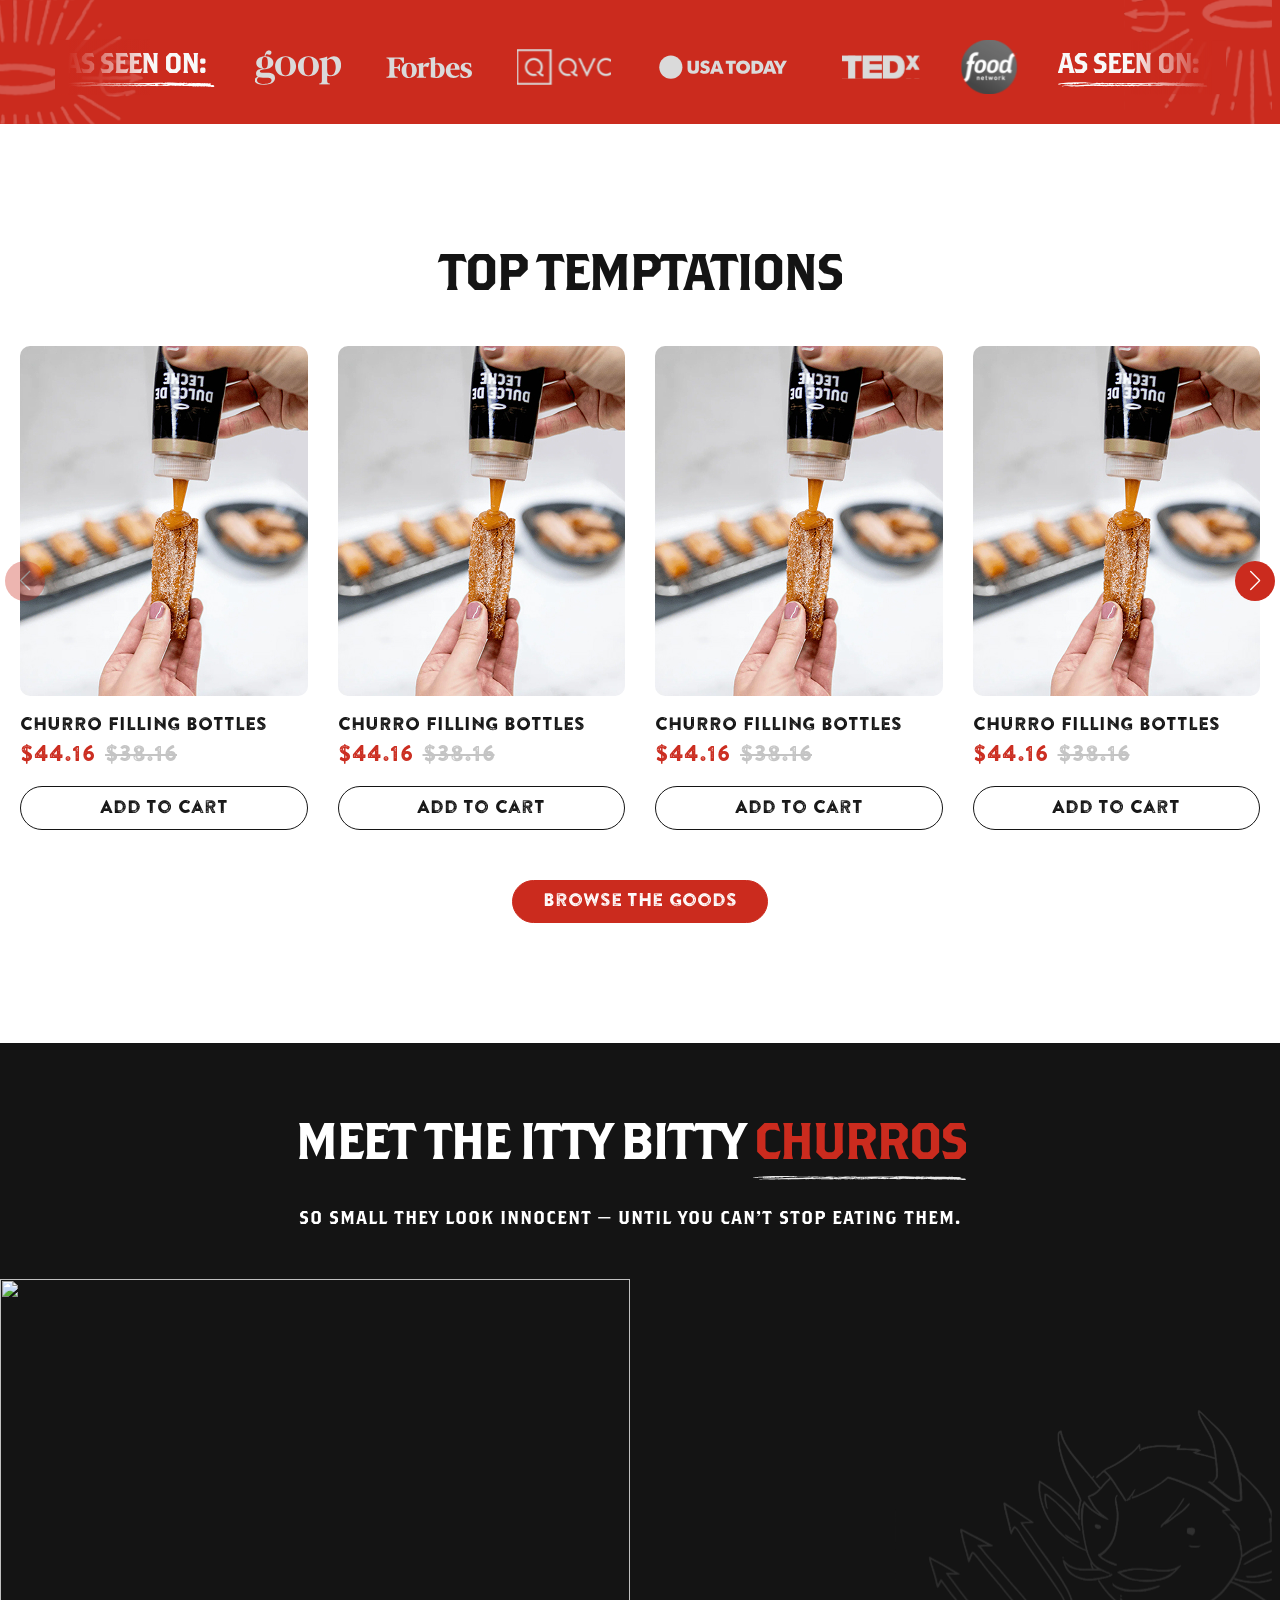
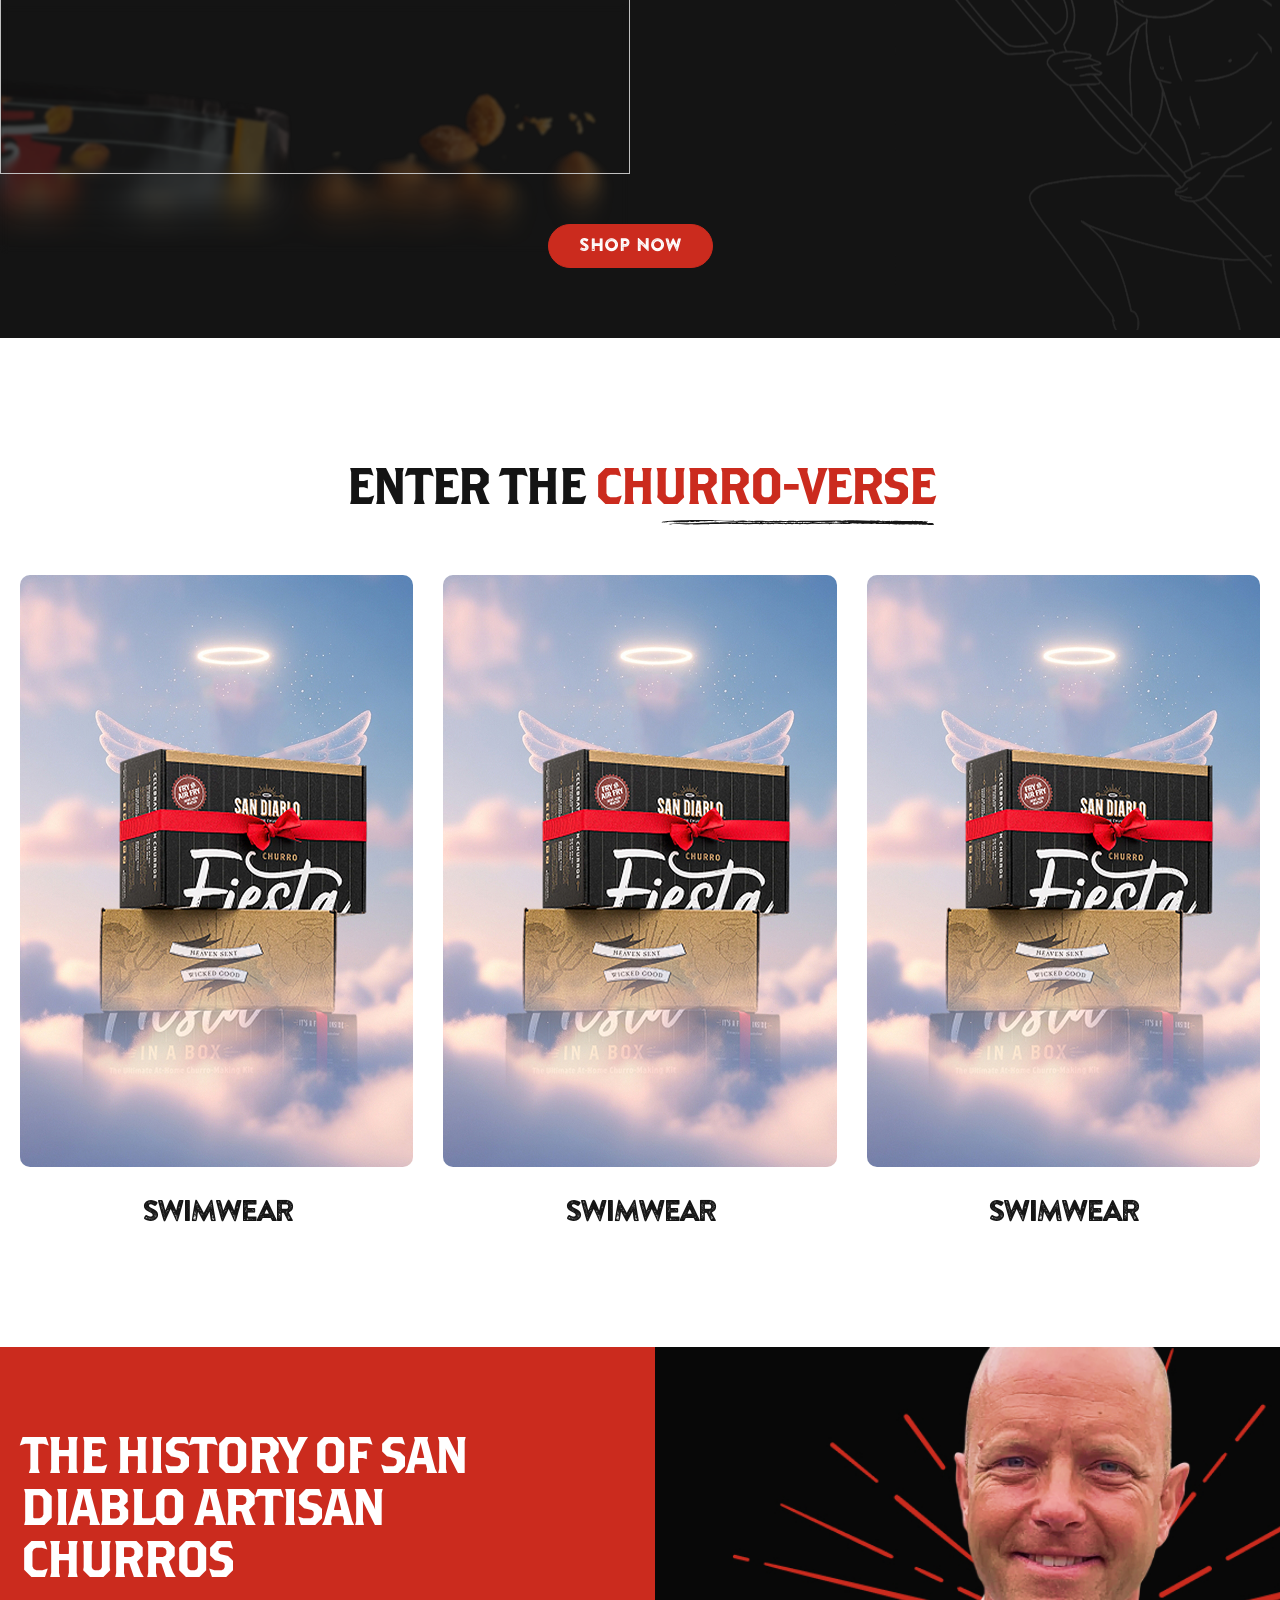
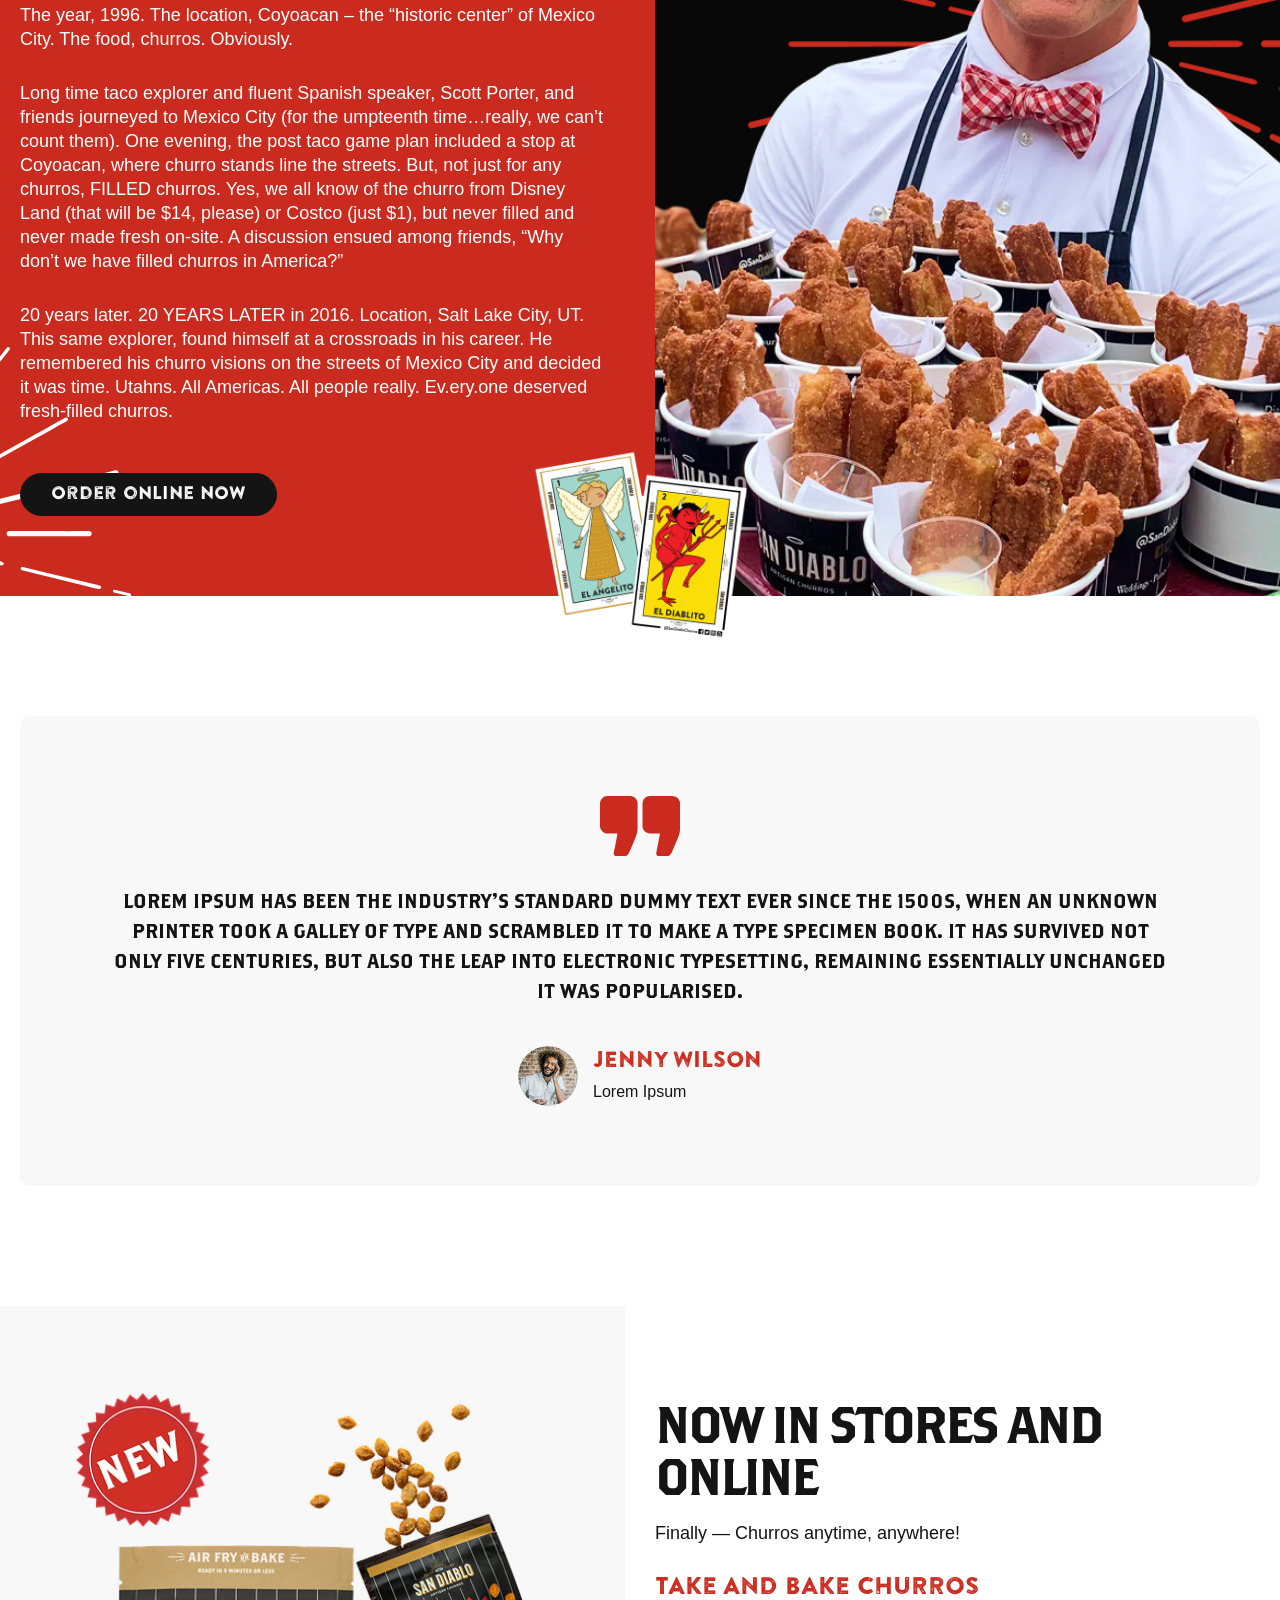
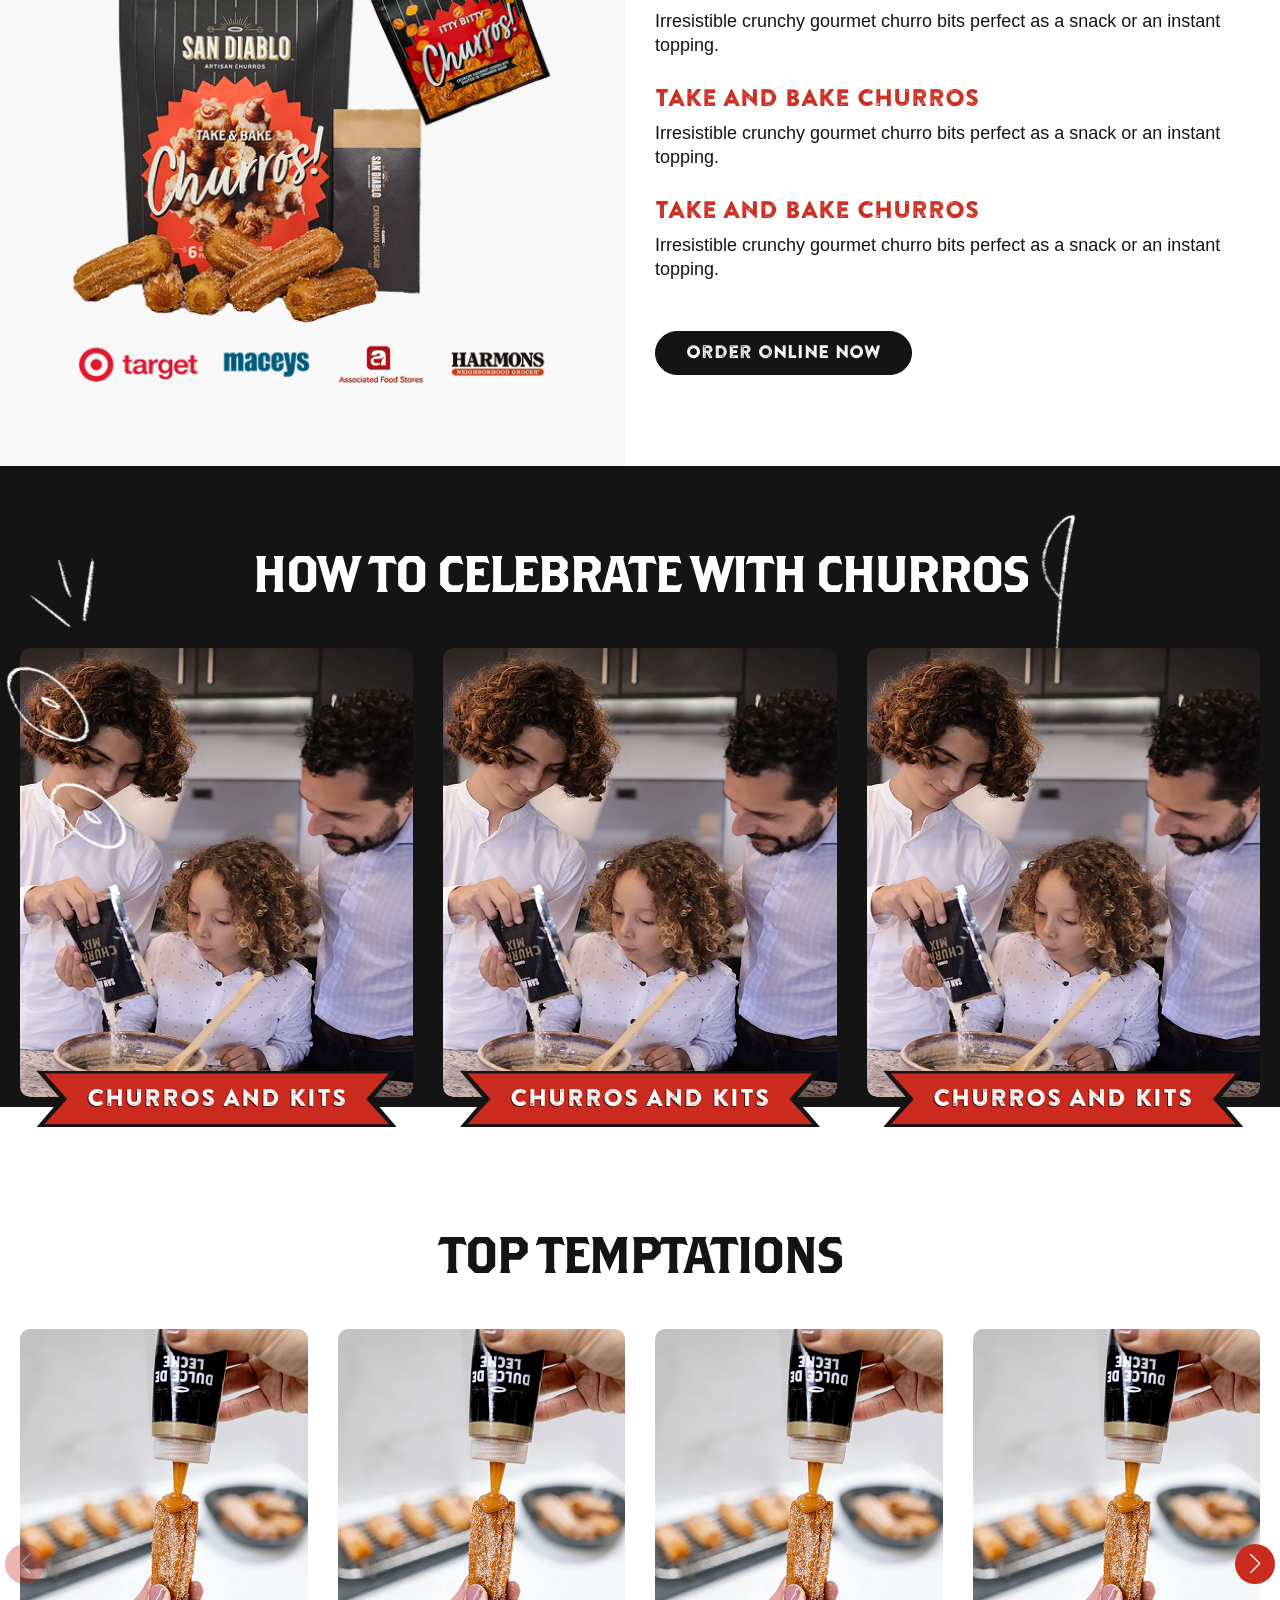
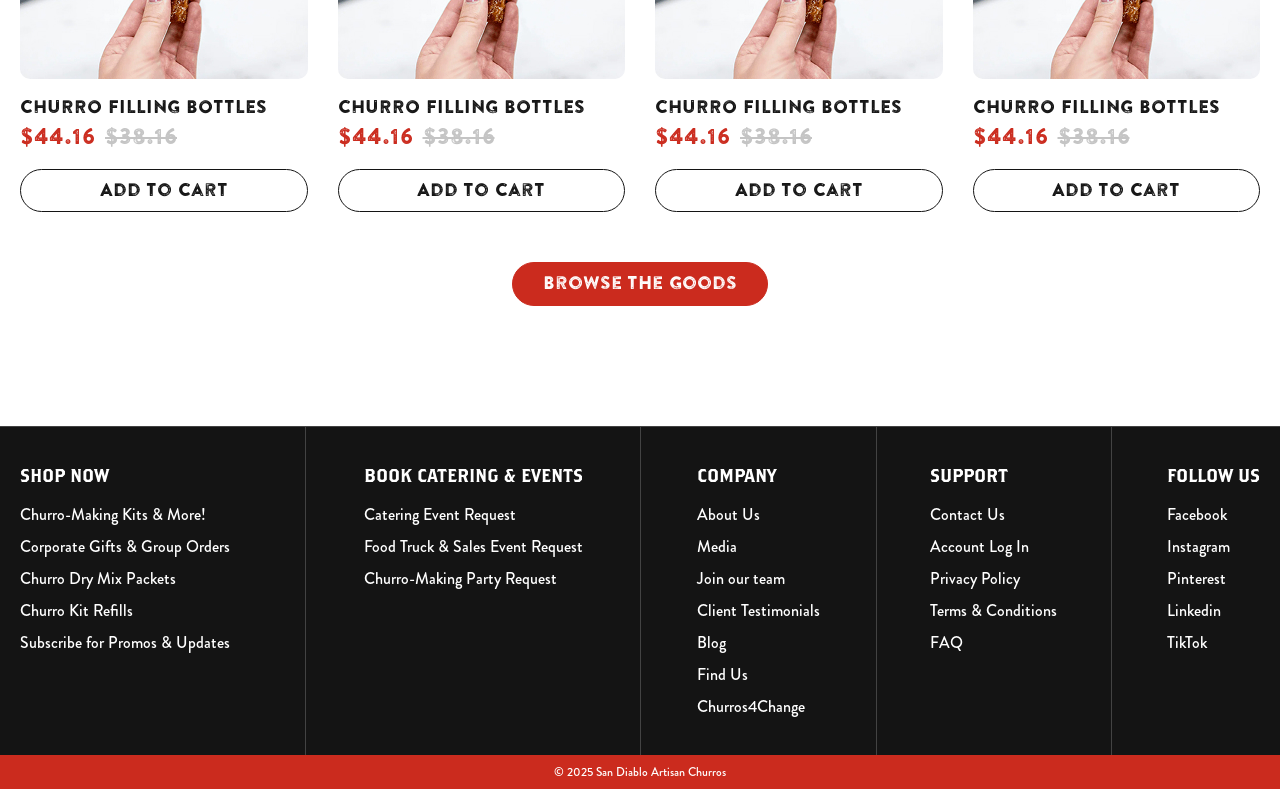
==== commit fd6a15ba: "first-commit" ====
--- a/index.html
+++ b/index.html
@@ -70,7 +70,7 @@
 
     <!-- COMPANY LOGO SECTION -->
 
-    <div class="companyLogoSlider">
+    <div class="companyLogoSlider" data-aos="fade-in" data-aos-duration="500" data-aos-offset="0">
         <div class="container">
             <div class="companySliderLogoRow">
                 <div class="swiper logoSlider">
@@ -110,12 +110,12 @@
 
     <!-- PRODUCT CARD SECTION  -->
 
-    <section class="bestSellerMain">
+    <section class="bestSellerMain" data-aos="fade-in" data-aos-duration="500" data-aos-offset="0">
         <div class="container">
-            <div class="headingHldr">
+            <div class="headingHldr" data-aos="fade-up" data-aos-duration="600" data-aos-offset="0">
                 <h2 class="headingH2">Top Temptations</h2>
             </div>
-            <div class="bestSellRow">
+            <div class="bestSellRow" data-aos="fade-up" data-aos-duration="700" data-aos-offset="0">
                 <div class="swiper prodCardSlider">
                     <div class="swiper-wrapper">
                         <div class="swiper-slide">
@@ -320,7 +320,7 @@
                     <div class="swiper-button-prev prev"></div>
                 </div>
             </div>
-            <div class="mainBtn">
+            <div class="mainBtn" data-aos="fade-up" data-aos-duration="800" data-aos-offset="0">
                 <a href="#" class="redBtn">Browse the Goods</a>
             </div>
         </div>
@@ -330,9 +330,9 @@
 
     <!-- PROD TOOL TIP -->
 
-    <section class="toolTipProd">
+    <section class="toolTipProd" data-aos="fade-in" data-aos-duration="500" data-aos-offset="0">
         <div class="container">
-            <div class="headingHldr">
+            <div class="headingHldr" data-aos="fade-up" data-aos-duration="600" data-aos-offset="0">
                 <h2 class="headingH2">Meet the Itty Bitty <em>Churros</em></h2>
                 <p>So small they look innocent — until you can’t stop eating them.</p>
             </div>
@@ -490,7 +490,7 @@
                             </svg>
                         </div>
                     </div>
-                 <div class="toolTipBox Fourth">
+                    <div class="toolTipBox Fourth">
                         <span class="ribbon whiteRibbon">
                             2 Flavors, Infinite Trouble
                         </span>
@@ -538,7 +538,7 @@
                                     fill="#F8F8F8" fill-opacity="0.6" />
                             </svg>
                         </div>
-                    </div> 
+                    </div>
                 </div>
 
             </div>
@@ -552,12 +552,12 @@
 
     <!-- CATEGORY CARD SECTION -->
 
-    <section class="categoryMain">
+    <section class="categoryMain" data-aos="fade-in" data-aos-duration="500" data-aos-offset="0">
         <div class="container">
-            <div class="headingHldr">
+            <div class="headingHldr" data-aos="fade-up" data-aos-duration="600" data-aos-offset="0">
                 <h2 class="headingH2">Enter the <em>Churro-verse</em></h2>
             </div>
-            <div class="categoryMainRow">
+            <div class="categoryMainRow" data-aos="fade-up" data-aos-duration="700" data-aos-offset="0">
                 <div class="collection-card-wrapper">
                     <div class="card">
                         <div class="card__inner">
@@ -623,13 +623,14 @@
 
     <!-- IMAGE WITH CNT -->
 
-    <section class="imgWithCnt inverted full-width bg-here layers-bef-after">
+    <section class="imgWithCnt inverted full-width bg-here layers-bef-after" data-aos="fade-in" data-aos-duration="500"
+        data-aos-offset="0">
         <div class="container">
             <div class="imgWithCntRow">
-                <div class="imgWithCntImg">
+                <div class="imgWithCntImg" data-aos="fade-in" data-aos-duration="600" data-aos-offset="0">
                     <img src="assets/img/img-with-cnt-2.jpg" alt="">
                 </div>
-                <div class="imgWithCntCnt">
+                <div class="imgWithCntCnt" data-aos="fade-in" data-aos-duration="700" data-aos-offset="0">
                     <h2 class="headingH2">THE HISTORY OF SAN DIABLO ARTISAN CHURROS</h2>
                     <p>The year, 1996. The location, Coyoacan – the “historic center” of Mexico City. The food, churros.
                         Obviously.</p>
@@ -658,12 +659,12 @@
 
     <!-- REVIEW BOX SECTION -->
 
-    <section class="reviewBox">
+    <section class="reviewBox" data-aos="fade-in" data-aos-duration="500" data-aos-offset="0">
         <div class="container">
             <div class="revBoxRow">
                 <div class="RevBxHldr">
                     <div class="revBxMn">
-                        <div class="revBxTop">
+                        <div class="revBxTop" data-aos="fade-up" data-aos-duration="600" data-aos-offset="0">
                             <img src="assets/img/quote-icon.svg" alt="">
                             <span>Lorem Ipsum has been the industry's standard dummy text ever since the 1500s, when an
                                 unknown
@@ -672,7 +673,7 @@
                                 not only five centuries, but also the leap into electronic typesetting, remaining
                                 essentially unchanged It was popularised.</span>
                         </div>
-                        <div class="revBxBotm">
+                        <div class="revBxBotm" data-aos="fade-up" data-aos-duration="700" data-aos-offset="0">
                             <div class="revBxBtmLeft">
                                 <img src="assets/img/user-rev-1.svg" alt="">
                             </div>
@@ -691,13 +692,13 @@
 
     <!-- IMAGE WITH CNT -->
 
-    <section class="imgWithCnt  full-width ">
+    <section class="imgWithCnt  full-width " data-aos="fade-in" data-aos-duration="500" data-aos-offset="0">
         <div class="container">
             <div class="imgWithCntRow">
-                <div class="imgWithCntImg">
+                <div class="imgWithCntImg" data-aos="fade-in" data-aos-duration="600" data-aos-offset="0">
                     <img src="assets/img/img-with-cnt-1.jpg" alt="">
                 </div>
-                <div class="imgWithCntCnt">
+                <div class="imgWithCntCnt" data-aos="fade-in" data-aos-duration="700" data-aos-offset="0">
                     <h2 class="headingH2">Now in stores AND ONLINE</h2>
                     <p><strong>Finally — Churros anytime, anywhere!</strong></p>
                     <h3>TAKE AND BAKE CHURROS</h3>
@@ -718,12 +719,12 @@
 
     <!-- CELEBRATE SECTION -->
 
-    <section class="celebreatedDetailed">
+    <section class="celebreatedDetailed" data-aos="fade-in" data-aos-duration="500" data-aos-offset="0">
         <div class="container">
-            <div class="headingHldr">
+            <div class="headingHldr" data-aos="fade-up" data-aos-duration="600" data-aos-offset="0">
                 <h2 class="headingH2">HOW TO CELEBRATE WITH CHURROS</h2>
             </div>
-            <div class="celebreateRow">
+            <div class="celebreateRow" data-aos="fade-up" data-aos-duration="700" data-aos-offset="0">
                 <div class="celebBox">
                     <div class="celebImg">
                         <img src="assets/img/celeb-1.jpg" alt="">
@@ -764,12 +765,12 @@
 
     <!-- PRODUCT CARD SECTION  -->
 
-    <section class="bestSellerMain">
+    <section class="bestSellerMain" data-aos="fade-in" data-aos-duration="500" data-aos-offset="0">
         <div class="container">
-            <div class="headingHldr">
-                <h2 class="headingH2">Best Sellers</h2>
-            </div>
-            <div class="bestSellRow">
+            <div class="headingHldr" data-aos="fade-up" data-aos-duration="600" data-aos-offset="0">
+                <h2 class="headingH2">Top Temptations</h2>
+            </div>
+            <div class="bestSellRow" data-aos="fade-up" data-aos-duration="700" data-aos-offset="0">
                 <div class="swiper prodCardSlider">
                     <div class="swiper-wrapper">
                         <div class="swiper-slide">
@@ -974,8 +975,8 @@
                     <div class="swiper-button-prev prev"></div>
                 </div>
             </div>
-            <div class="mainBtn">
-                <a href="#" class="redBtn">SHOP ALL</a>
+            <div class="mainBtn" data-aos="fade-up" data-aos-duration="800" data-aos-offset="0">
+                <a href="#" class="redBtn">Browse the Goods</a>
             </div>
         </div>
     </section>
--- a/assets/css/style.css
+++ b/assets/css/style.css
@@ -919,7 +919,7 @@
     bottom: -60px;
     left: 50%;
     transform: translateX(-50%);
-
+    z-index: 2;
 }
 
 .imgProdSmll img {
@@ -1073,7 +1073,7 @@
 }
 
 
-.toolTipProdRow.active  .toolTipProdImg {
+.toolTipProdRow.active .toolTipProdImg {
     transform: scale(1);
     opacity: 1;
 }
@@ -1083,7 +1083,8 @@
     width: 100%;
     position: relative;
     opacity: 0;
-    transform: scale(.8);     transition: all ease .3s;
+    transform: scale(.8);
+    transition: all ease .3s;
 }
 
 .toolTipProdImg::after {
--- a/assets/css/responsive.css
+++ b/assets/css/responsive.css
@@ -1,3 +1,11 @@
+@media (min-width : 2000px) {
+    .imgWithCnt.full-width {
+        max-width: 1290px;
+        margin-left: auto;
+        margin-right: auto;
+    }
+}
+
 @media (max-width : 1200px) {
     /* GLOBAL CSS */
 
@@ -114,7 +122,7 @@
         font-size: 20px;
     }
 
-    /* .toolTipProd {
+    .toolTipProd {
         padding-top: 60px;
         padding-bottom: 60px;
     }
@@ -128,18 +136,48 @@
         bottom: -55px;
     }
 
-    .tooltipContent {
-        gap: 40px;
-    }
-
-    .tooltipContent .toolTipBox:nth-child(4) {
-        margin-top: 0px;
+    .toolTipBox.First .toolTipLines {
+        left: -205px;
+    }
+
+    .toolTipBox.Second {
+        top: 160px;
+    }
+
+    .toolTipBox.Three {
+        top: 255px;
+        margin-left: 150px;
     }
 
     .toolTipProd::after {
         height: 430px;
         width: 300px;
-    } */
+    }
+
+    .toolTipBox.Three .toolTipLines {
+        left: -205px;
+        top: -45px;
+    }
+
+    .toolTipBox.Fourth {
+        top: 350px;
+        margin-left: 160px;
+    }
+
+    .toolTipLines svg,
+    .toolTipBox.Fourth .toolTipLines svg {
+        width: 240px;
+        height: 120px;
+    }
+
+    .toolTipBox.Fourth .toolTipLines {
+        left: -220px;
+        top: -55px;
+    }
+
+    .toolTipBox.First {
+        top: 70px;
+    }
 
     .categoryMain {
         margin-top: 80px;
@@ -294,6 +332,11 @@
         margin-top: 30px;
     }
 
+    .ribbon {
+        font-size: 15px;
+        padding: 11px 40px;
+    }
+
     .headingH2 {
         font-size: 30px;
         line-height: 30px;
@@ -344,21 +387,6 @@
         margin-top: 60px;
         margin-bottom: 60px;
     }
-
-    /* .toolTipProd {
-        padding-top: 50px;
-        padding-bottom: 50px;
-    }
-
-    .toolTipProdRow {
-        grid-template-columns: repeat(1, 1fr);
-        position: relative;
-    }
-
-    .toolTipProdImg {
-        height: 350px;
-        max-width: 500px;
-    } */
 
     .categoryMainRow {
         gap: 15px;
@@ -379,53 +407,6 @@
         height: 350px;
     }
 
-    /* .tooltipContent .toolTipBox:nth-child(1) {
-        margin-top: 0px;
-        margin-left: 0px;
-        position: absolute;
-        top: 15px;
-        left: 0px;
-    }
-
-    .tooltipContent .toolTipBox:nth-child(1) .toolTipLines {
-        position: absolute;
-        right: 0px;
-        top: -30px;
-        left: unset;
-        transform: rotate(-7deg) scaley(-1);
-    }
-
-    .toolTipLines svg {
-        width: 150px;
-        height: 100px;
-    }
-
-    .tooltipContent .toolTipBox:nth-child(2) {
-        margin-left: 0px;
-        margin-top: 0px;
-        position: absolute;
-        left: 40px;
-        transform: translateY(40px);
-        display: none;
-    }
-
-    .tooltipContent .toolTipBox:nth-child(3) {
-        margin-left: 0px;
-        margin-top: 0px;
-        position: absolute;
-        right: 0px;
-        display: none;
-    }
-
-    .tooltipContent .toolTipBox:nth-child(4) {
-        display: none;
-    }
-
-    .toolTipProd::after {
-        height: 340px;
-        width: 230px;
-    } */
-
     .collection-card-wrapper .card .card__content .card__heading {
         font-size: 20px;
     }
@@ -561,7 +542,7 @@
     }
 
     .celebreatedDetailed::after {
-        .siteLinks h3 width: 170px;
+        width: 170px;
         top: 350px;
     }
 
@@ -595,6 +576,19 @@
 
     .bestSellerMain .container .mainBtn {
         margin-top: 0px;
+    }
+
+    .toolTipProdRow {
+        grid-template-columns: repeat(1, 1fr);
+    }
+
+    .toolTipProdImg {
+        max-width: 500px;
+    }
+
+    .toolTipBox.First {
+        top: -10px;
+        margin-left: 20px;
     }
 
     /* HOME PAGE CSS END */
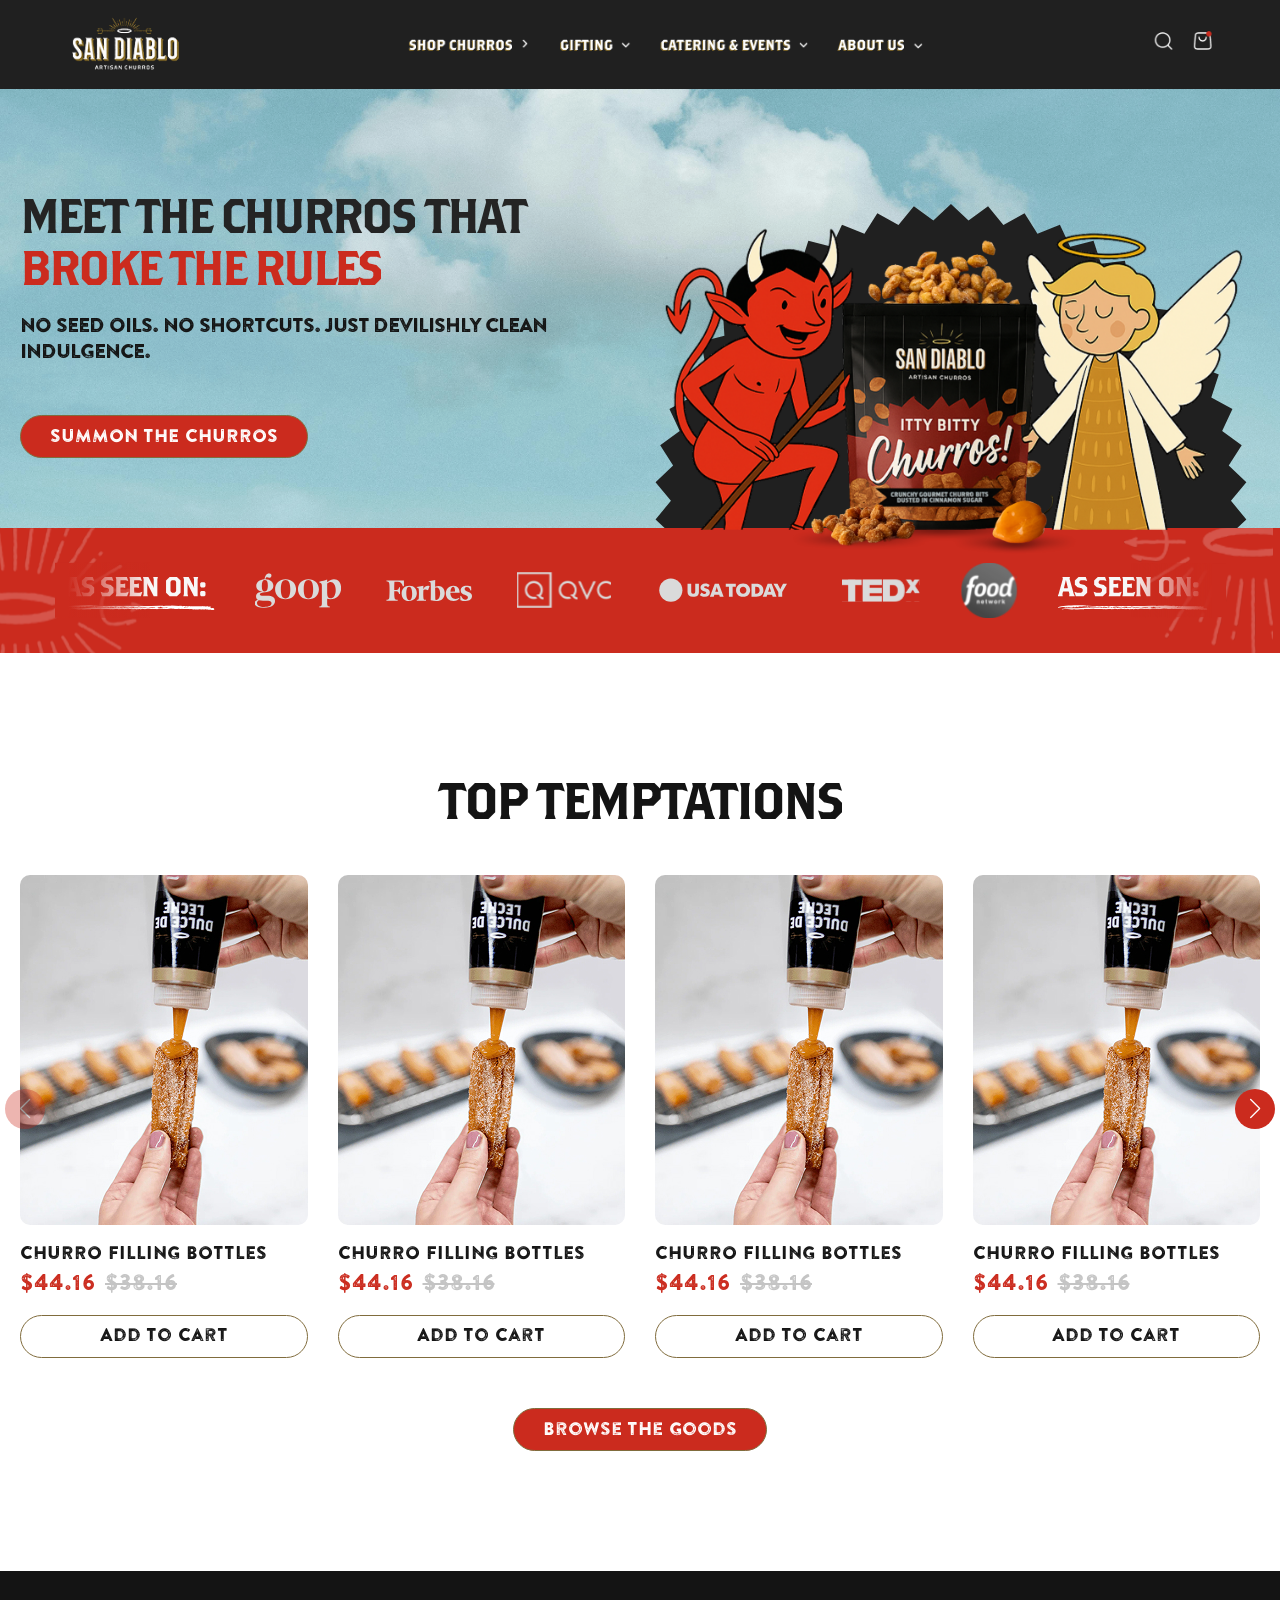
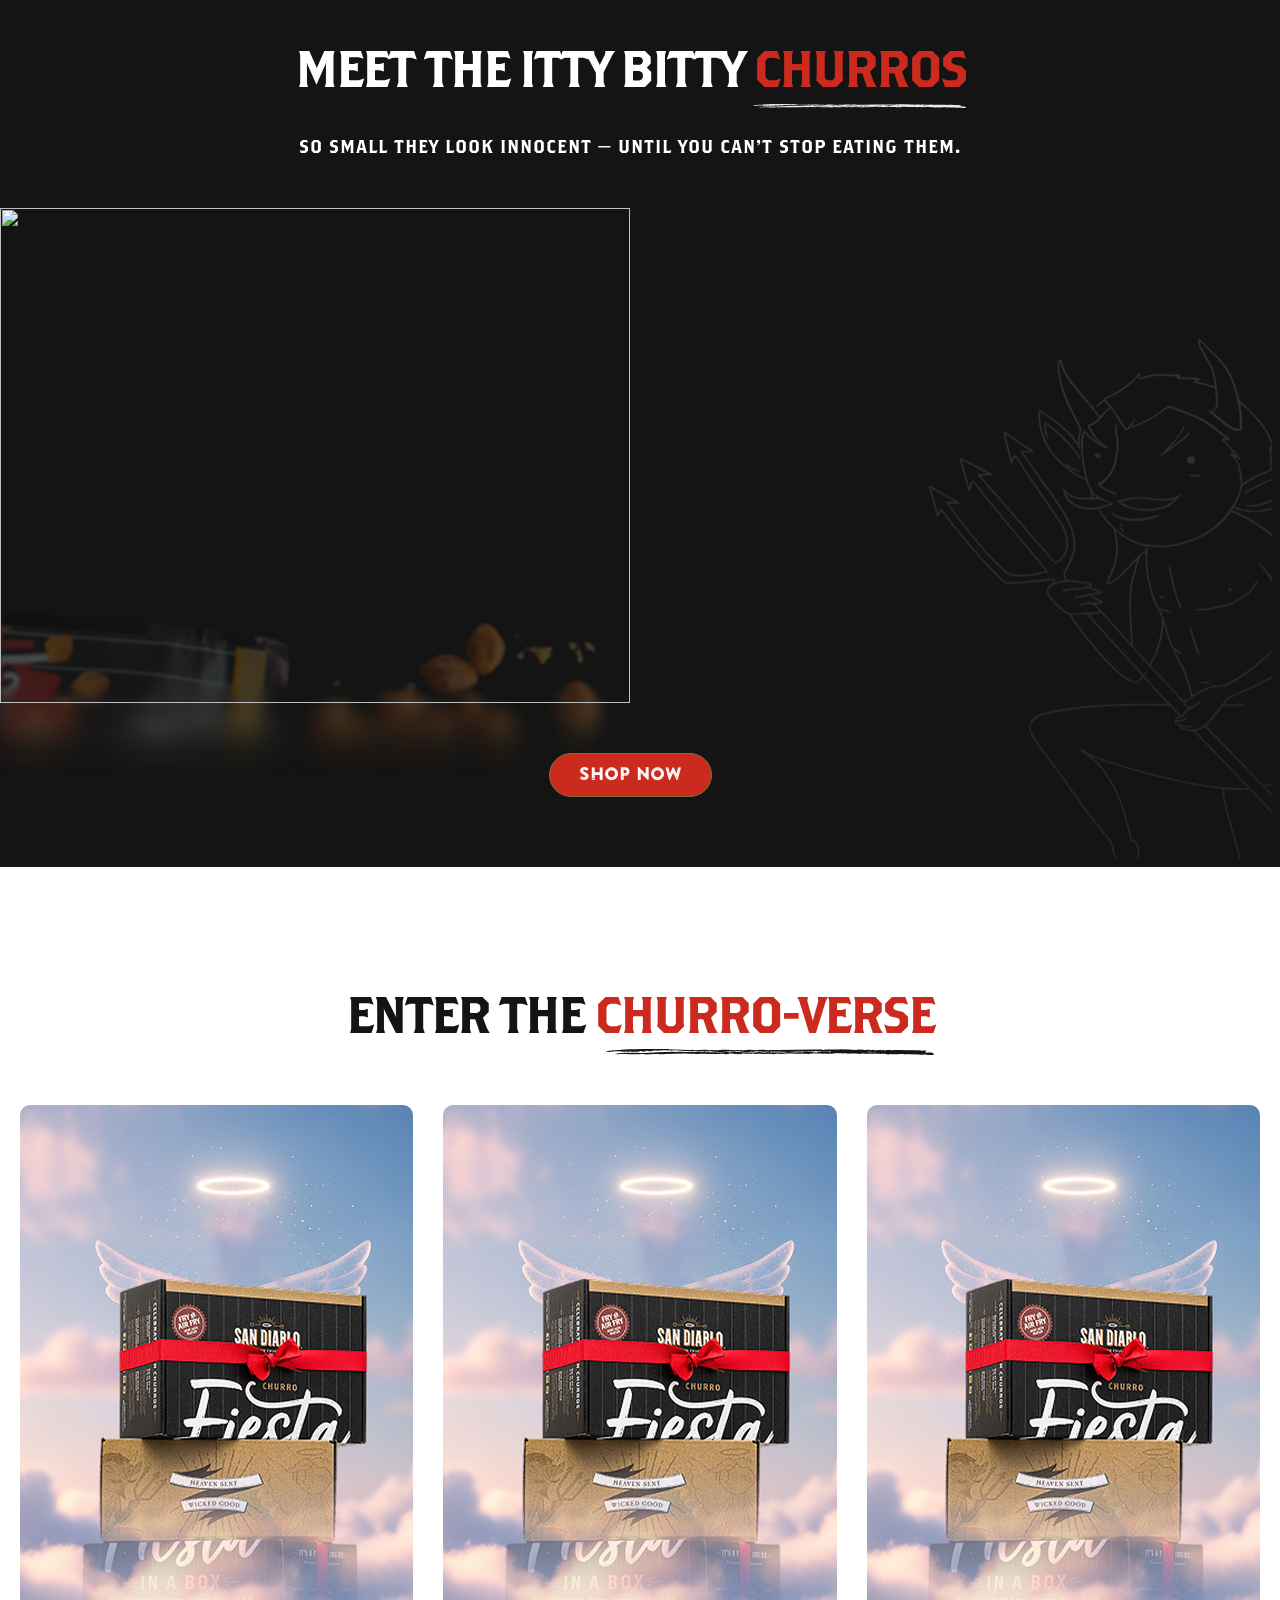
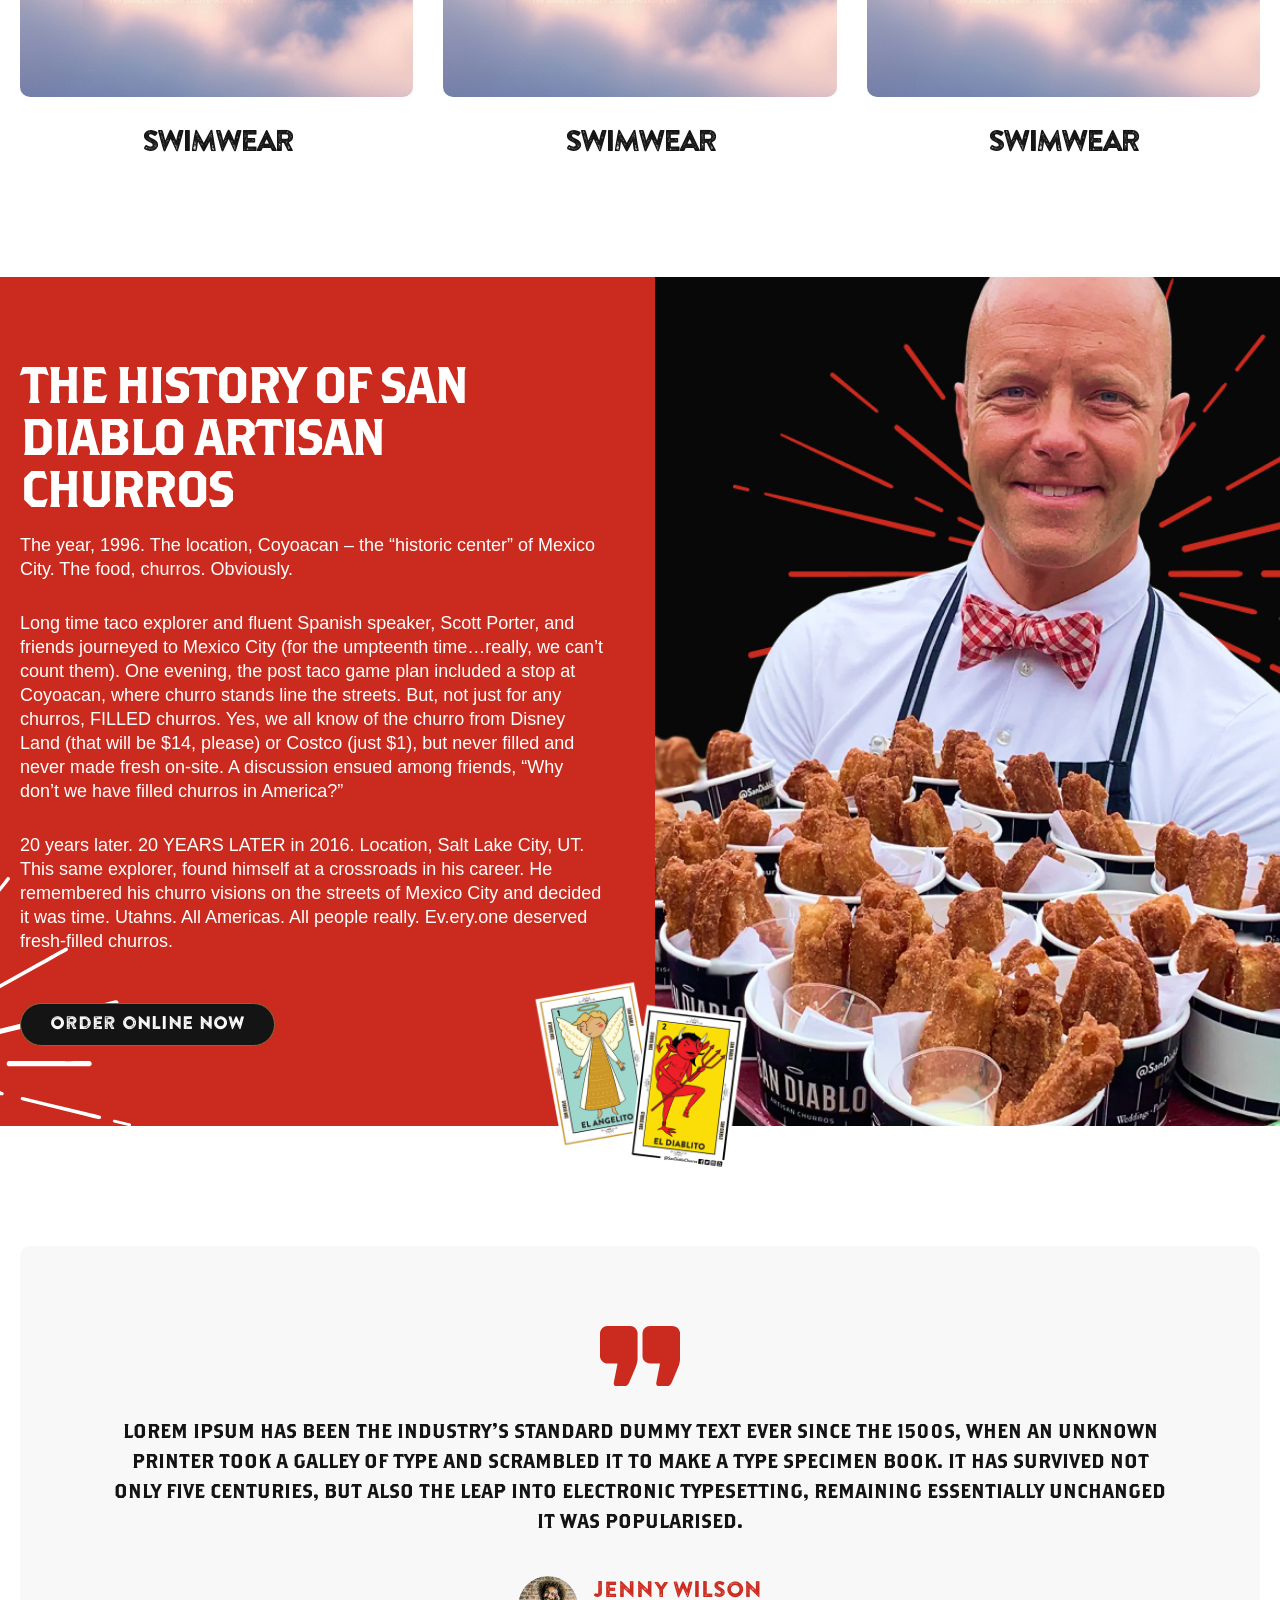
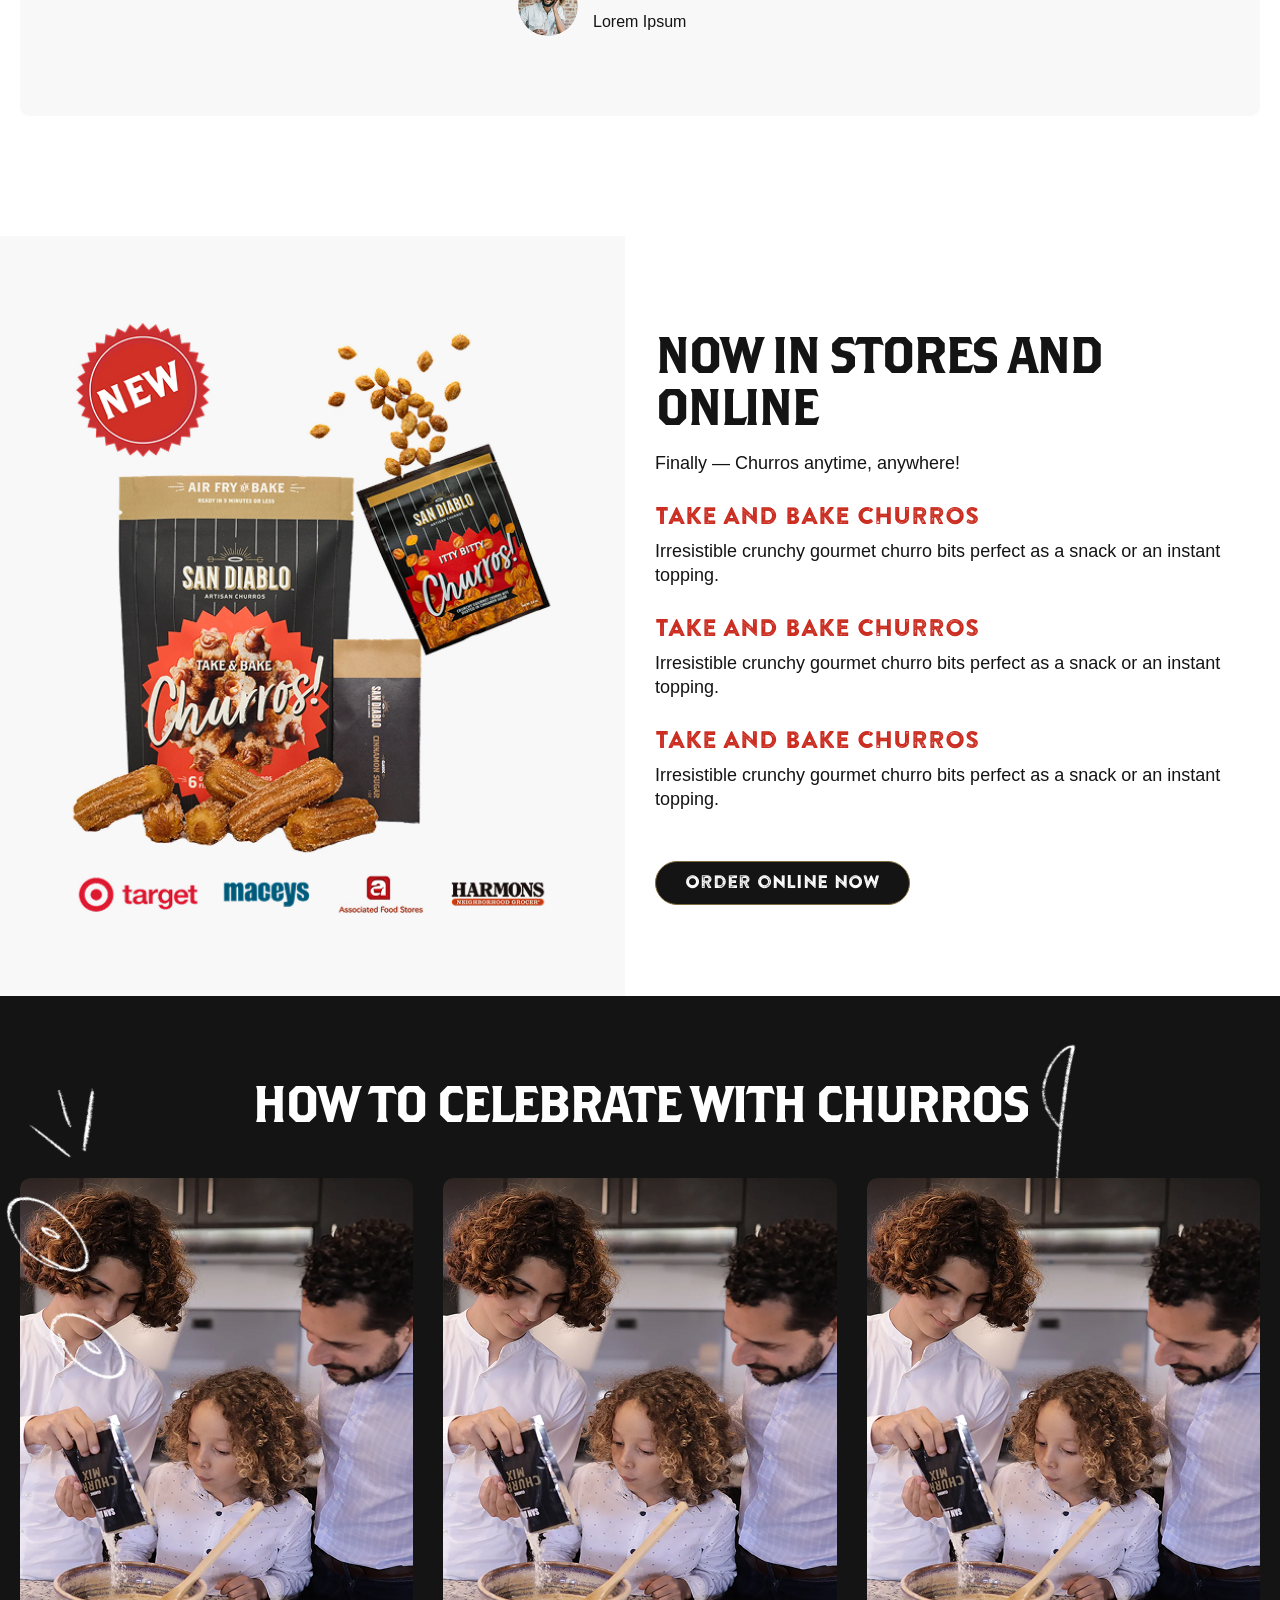
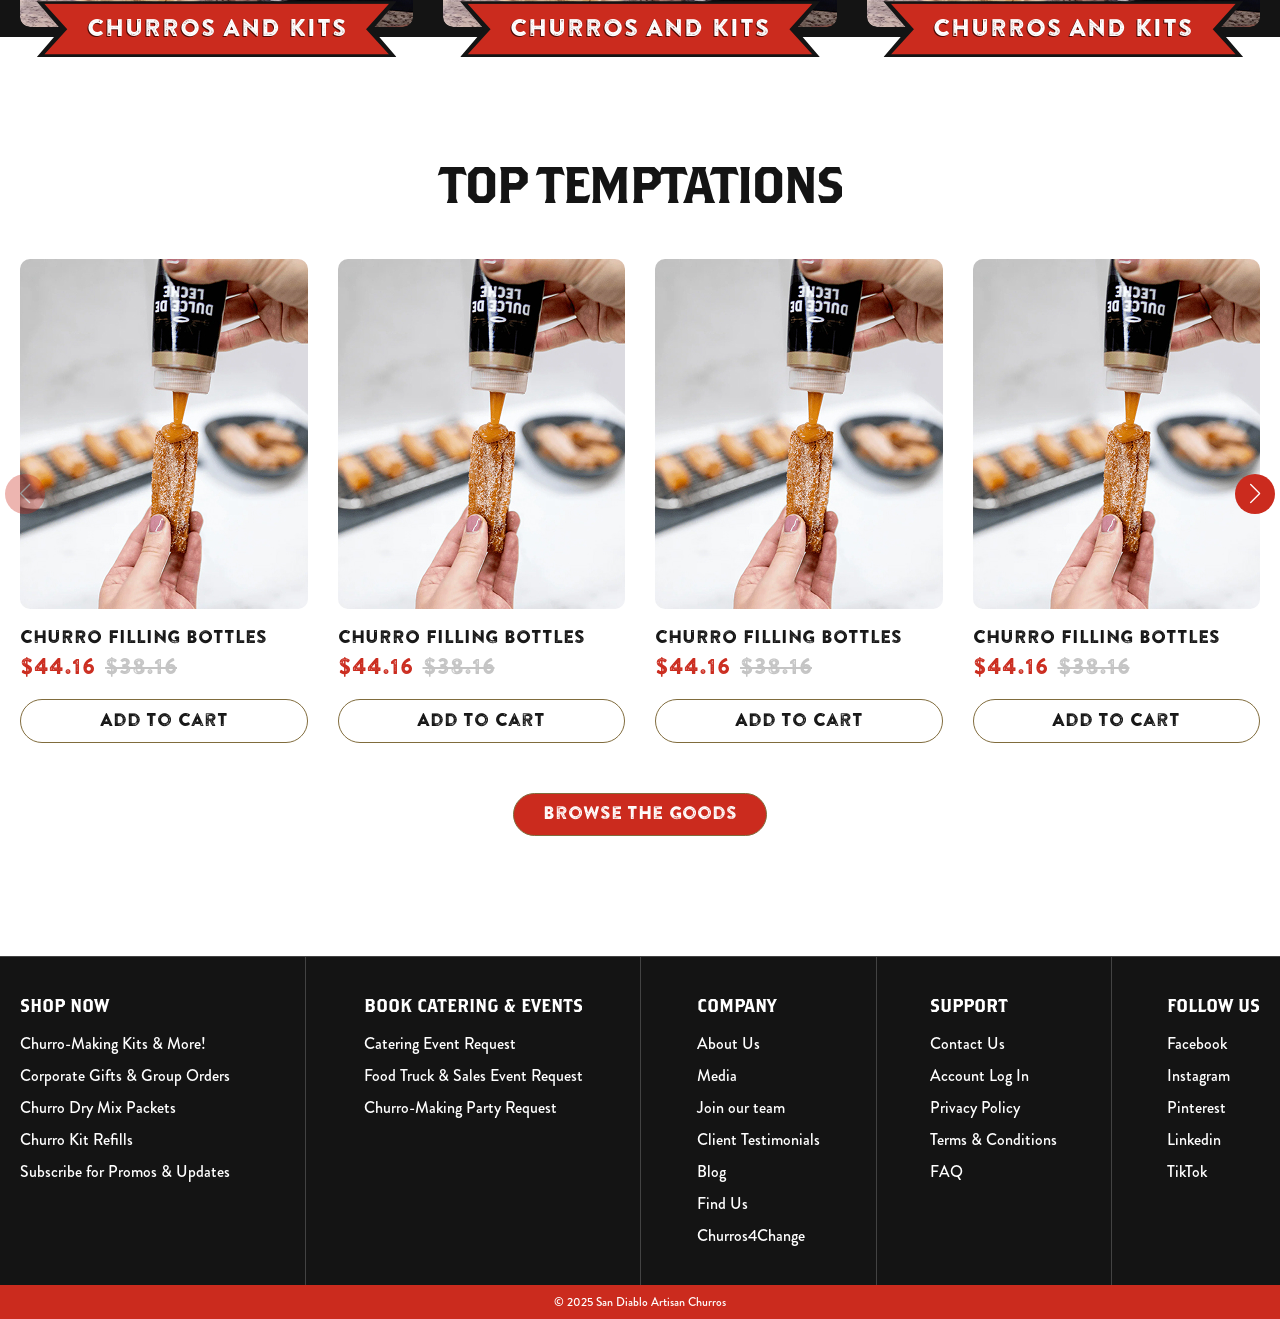
==== commit 0220f0e3: "newupdate" ====
--- a/index.html
+++ b/index.html
@@ -35,6 +35,13 @@
 </head>
 
 <body>
+
+    <!-- header dummy -->
+    <header>
+        <img src="assets/img/header-dummy.png" alt="">
+    </header>
+
+    <!-- header dummy -->
 
     <!-- BANNER SECTION -->
 
@@ -65,8 +72,26 @@
         </div>
     </section> -->
 
+    <section class="mainBanner" style="background-image: url(assets/img/banner-bg.png);">
+        <div class="container">
+            <div class="mainBanRow">
+                <div class="bannerContent">
+                    <h1 class="headingH1">Meet the Churros That <em>Broke the Rules</em></h1>
+                    <div class="desc">
+                        <p>No seed oils. No shortcuts. Just devilishly clean indulgence.</p>
+                    </div>
+                    <div class="mainBtn">
+                        <a href="#" class="redBtn">SUMMON THE CHURROS</a>
+                    </div>
+                </div>
+                <div class="bannerImg">
+                    <img src="assets/img/banner-img.png" alt="">
+                </div>
+            </div>
+        </div>
+    </section>
+
     <!-- BANNER SECTION -->
-
 
     <!-- COMPANY LOGO SECTION -->
 
--- a/assets/css/style.css
+++ b/assets/css/style.css
@@ -35,7 +35,12 @@
     font-family: Brothers;
 }
 
-p {
+header img {
+    width: 100%;
+}
+
+p,
+li {
     font-family: "Montserrat", sans-serif;
 }
 
@@ -121,7 +126,6 @@
     text-align: center;
     text-transform: uppercase;
     color: #242424;
-    margin-top: 20px;
 }
 
 .headingH1 em {
@@ -156,7 +160,7 @@
     background-size: contain;
     background-position: right center;
     width: 100%;
-    height: 5px;
+    height: 6px;
 }
 
 .headingHldr {
@@ -212,7 +216,7 @@
 }
 
 .mainBtn :is(a, button) {
-    padding: 11.7px 30px 11.7px;
+    padding: 11.7px 29px 11.7px;
     font-family: Brandon Printed;
     font-weight: 500;
     font-size: 18px;
@@ -239,14 +243,20 @@
 
 .mainBtn :is(a, button).blackBtn {
     background: #141414;
-    border: 1px solid #141414;
+    border: 1px solid #806C3D;
     color: #fff;
 }
 
 .mainBtn :is(a, button).redBtn {
     color: #fff;
     background: #CB2B1E;
-    border: 1px solid #CB2B1E;
+    border: 1px solid #806C3D;
+}
+
+.mainBtn :is(a, button).whiteBtn {
+    color: #141414;
+    border: 1px solid #806C3D;
+    background: #FFFFFF;
 }
 
 .mainBtn :is(a, button).redBtn:hover {
@@ -259,12 +269,22 @@
     transform: translateY(-5px);
 }
 
+.mainBtn :is(a, button).whiteBtn:hover {
+    box-shadow:
+        rgba(0, 0, 0, 0.4) 0px 5px,
+        rgba(0, 0, 0, 0.3) 0px 10px,
+        rgba(0, 0, 0, 0.2) 0px 15px,
+        rgba(0, 0, 0, 0.1) 0px 20px,
+        rgba(0, 0, 0, 0.05) 0px 25px;
+    transform: translateY(-5px);
+}
+
 /* GLOBAL CSS END */
 
 
 /* MAIN BANNER CSS STYLE START */
 
-.mainBanner {
+/* .mainBanner {
     padding-top: 40px;
     position: relative;
     background-repeat: no-repeat;
@@ -381,17 +401,109 @@
     height: 100%;
     object-fit: contain;
     object-position: bottom;
+} */
+
+.mainBanner {
+    position: relative;
+    background-repeat: no-repeat;
+    background-size: cover;
+    background-position: bottom center;
+}
+
+.mainBanner::before {
+    content: '';
+    height: 100%;
+    width: 100%;
+    position: absolute;
+    top: 0px;
+    left: 0px;
+    background: #d9d9d90c;
+    z-index: 1;
+}
+
+.mainBanner .container {
+    padding-right: 0px;
+}
+
+.mainBanRow {
+    position: relative;
+    z-index: 3;
+    display: grid;
+    grid-template-columns: 0.9fr 1fr;
+    align-items: end;
+    gap: 10px;
+}
+
+.bannerContent {
+    padding-top: 100px;
+    padding-bottom: 100px;
+}
+
+.bannerContent .headingH1 {
+    text-align: left;
+}
+
+.bannerContent .desc p {
+    font-family: Brandon Printed;
+    font-weight: 500;
+    font-size: 20px;
+    line-height: 1.3;
+    letter-spacing: -1px;
+    text-transform: uppercase;
+    color: #141414;
+    margin-top: 20px;
+}
+
+.bannerImg {
+    height: auto;
+    width: 100%;
+    position: relative;
+}
+
+.bannerImg::after {
+    content: '';
+    height: 95%;
+    width: 90%;
+    background-image: url(../img/banner-image-shape.svg);
+    background-repeat: no-repeat;
+    background-size: cover;
+    z-index: -1;
+    position: absolute;
+    display: inline-block;
+    top: auto;
+    left: 50%;
+    transform: translateX(-50%);
+    bottom: 30px;
+}
+
+.bannerImg img {
+    width: 100%;
+    max-height: 100%;
+    height: 100%;
+    object-fit: contain;
+    object-position: bottom;
+}
+
+.bannerContent .mainBtn :is(a, button):hover {
+    box-shadow: rgba(0, 0, 0, 0.4) 0px 5px,
+        rgba(0, 0, 0, 0.3) 0px 10px,
+        rgba(0, 0, 0, 0.2) 0px 15px,
+        rgba(0, 0, 0, 0.1) 0px 20px,
+        rgba(0, 0, 0, 0.05) 0px 25px;
 }
 
 /* MAIN BANNER CSS STYLE END*/
 
 /* LOGO SLIDER CSS START */
 
+.template-product .companyLogoSlider {
+    margin-top: 0px !important;
+}
+
 .companyLogoSlider {
-    position: relative;
     background: #CB2B1E;
-    padding: 40px 0 30px;
-    /* margin-top: -45px; */
+    padding: 35px 0 35px;
+    margin-top: -30px;
     position: relative;
     z-index: 2;
     overflow: hidden;
@@ -778,6 +890,8 @@
 
 .imgWithCnt {
     position: relative;
+    margin-top: 120px;
+    margin-bottom: 120px;
 }
 
 .imgWithCnt::after {
@@ -842,6 +956,11 @@
     color: #fff;
 }
 
+.imgWithCnt.bg-here,
+.imgWithCnt.full-width {
+    margin: 0px !important;
+}
+
 .imgWithCnt.inverted .imgWithCntImg {
     order: 2;
 }
@@ -862,7 +981,6 @@
     height: 100%;
     width: 100%;
     object-fit: cover;
-    object-position: top;
 }
 
 .imgWithCntRow {
@@ -882,7 +1000,7 @@
     text-align: left;
 }
 
-.imgWithCntCnt p {
+.imgWithCntCnt :is(p, ol li, ul li) {
     font-family: "Montserrat", sans-serif;
     font-weight: 400;
     font-style: Medium;
@@ -894,6 +1012,12 @@
     margin-top: 10px;
 }
 
+.imgWithCntCnt :is(ol, ul) {
+    margin-top: 40px;
+    list-style-position: inside;
+    padding-left: 20px;
+}
+
 .imgWithCntCnt p:last-child {
     margin-bottom: 0px !important;
 }
@@ -1067,13 +1191,12 @@
     position: relative;
 }
 
-.toolTipProdRow.active .toolTipBox {
+.toolTipProd.active .toolTipBox {
     opacity: 1;
     transform: translateY(0);
 }
 
-
-.toolTipProdRow.active .toolTipProdImg {
+.toolTipProd.active .toolTipProdImg {
     transform: scale(1);
     opacity: 1;
 }
@@ -1304,4 +1427,295 @@
     text-align: center;
 }
 
-/* FOOTER CSS END  */+/* FOOTER CSS END  */
+
+/* PRODUCT DETAIL CSS START */
+
+.prodDetail {
+    margin-top: 120px;
+    margin-bottom: 120px;
+    background: #F8F8F8;
+    padding-top: 120px;
+    padding-bottom: 120px;
+}
+
+.prodDetRow {
+    display: grid;
+    grid-template-columns: max-content 1fr max-content;
+}
+
+.prodDetCnt {
+    width: 100%;
+    display: flex;
+    flex-direction: column;
+    gap: 100px;
+}
+
+.prodDetBx h3 {
+    font-family: Brandon Printed;
+    font-weight: 500;
+    font-size: 24px;
+    line-height: 100%;
+    letter-spacing: 0%;
+    text-transform: uppercase;
+    color: #CB2B1E;
+    max-width: 300px;
+}
+
+.prodDetBx p {
+    margin-top: 10px;
+    font-family: "Montserrat", sans-serif;
+    font-weight: 400;
+    font-size: 18px;
+    line-height: 24px;
+    letter-spacing: 0px;
+    color: #141414;
+    max-width: 300px;
+}
+
+.prodDetIMG {
+    height: 100%;
+    width: 100%;
+    position: relative;
+    display: flex;
+    align-items: center;
+    justify-content: center;
+    z-index: 3;
+}
+
+.prodDetIMG::before {
+    content: '';
+    height: 105%;
+    width: 105%;
+    position: absolute;
+    top: 50%;
+    left: 50%;
+    transform: translate(-50%, -50%);
+    background-image: url(../img/black-circle-back-layer.svg);
+    background-repeat: no-repeat;
+    background-position: center;
+    z-index: -2;
+}
+
+.prodDetIMG::after {
+    content: '';
+    height: 105%;
+    width: 105%;
+    position: absolute;
+    /* top: 50%; */
+    /* left: 50%; */
+    /* transform: translate(-50%, -50%); */
+    background-image: url(../img/circle-layer-red.svg);
+    background-position: center;
+    background-repeat: no-repeat;
+    z-index: -1;
+    display: inline-block;
+    animation: spin 30s linear infinite;
+    transform-origin: 50% 50%;
+}
+
+.prodDetIMG img {
+    width: 260px;
+    object-fit: contain;
+}
+
+@keyframes spin {
+    to {
+        transform: rotate(360deg);
+    }
+}
+
+/* PRODUCT DETAIL CSS END */
+
+/* CHOOSE SIDE CSS START */
+
+.chooseSide {
+    margin-top: 120px;
+    margin-bottom: 120px;
+}
+
+.choosrSideRow {
+    display: grid;
+    grid-template-columns: repeat(2, 1fr);
+    gap: 30px;
+}
+
+.sideBox {
+    padding: 30px;
+    border-radius: 10px;
+    position: relative;
+    overflow: hidden;
+}
+
+.sideBox::before {
+    content: '';
+    width: 155px;
+    height: 176px;
+    background-image: url(../img/side-top-layer.svg);
+    background-repeat: no-repeat;
+    background-size: contain;
+    position: absolute;
+    top: -50px;
+    right: -20px;
+    display: inline-block;
+    animation: 3s ease-in-out 0s infinite normal none running bounce;
+}
+
+.sideBox::after {
+    content: '';
+    width: 240px;
+    height: 187px;
+    background-image: url(../img/side-btm-layer.svg);
+    background-repeat: no-repeat;
+    background-size: contain;
+    position: absolute;
+    bottom: -80px;
+    right: 10px;
+    display: inline-block;
+    animation: 3s ease-in-out 0s infinite normal none running bounce;
+}
+
+.sideBox * {
+    color: #fff;
+}
+
+.sideBox:nth-of-type(2n + 1) {
+    background: #141414;
+}
+
+.sideBox:nth-of-type(2n + 2) {
+    background: #CB2B1E;
+}
+
+.sideBoxTop {
+    display: flex;
+    align-items: center;
+    gap: 40px;
+}
+
+.ChossSideTpLeft {
+    width: 133px;
+    height: 214px;
+}
+
+.ChossSideTpLeft img {
+    height: 100%;
+    width: 100%;
+    object-fit: contain;
+}
+
+.ChossSideTpRight h4 {
+    font-family: Brothers;
+    font-weight: 500;
+    font-size: 30px;
+    line-height: 30px;
+    letter-spacing: 0px;
+    text-transform: uppercase;
+}
+
+.ChossSideTpRight h3 {
+    font-family: Brothers;
+    font-weight: 500;
+    font-size: 42px;
+    line-height: 42px;
+    letter-spacing: 0px;
+    text-transform: uppercase;
+    margin-top: 20px;
+}
+
+.sideBoxBotm {
+    margin-top: 30px;
+    max-width: 490px;
+}
+
+.sideBoxBotm ul {
+    display: flex;
+    flex-direction: column;
+    gap: 20px;
+    padding-left: 25px;
+}
+
+.sideBoxBotm :is(p, li) {
+    font-family: "Montserrat", sans-serif;
+    font-weight: 500;
+    font-style: Medium;
+    font-size: 18px;
+    line-height: 24px;
+    letter-spacing: 0px;
+}
+
+.sideBoxBotm :is(p, li) strong {
+    font-weight: 600;
+}
+
+.sideBoxBotm p {
+    margin-top: 40px;
+}
+
+/* CHOOSE SIDE CSS END */
+
+/* VIDEO REVIEW CSS START  */
+
+.videoReview {
+    margin-top: 120px;
+    margin-bottom: 120px;
+    padding-top: 80px;
+    padding-bottom: 80px;
+    background-size: cover;
+    background-repeat: no-repeat;
+}
+
+.videoReview .headingHldr .headingH2 {
+    color: #fff;
+}
+
+.videoReview .headingHldr .headingH2 em::after {
+    filter: invert(1);
+}
+
+.videRevBx {
+    position: relative;
+}
+
+.videRevHldr {
+    height: 580px;
+}
+
+.videRevHldr video {
+    height: 100%;
+    width: 100%;
+    border-radius: 10px;
+}
+
+.videoRevBtmHldr {
+    display: flex;
+    padding: 10px;
+    border-radius: 10px;
+    background: #ffffff;
+    align-items: center;
+    gap: 20px;
+}
+
+.vidRevBtmImg {
+    min-width: 93px;
+    width: 93px;
+    height: 83px;
+}
+
+.vidRevBtmImg img {
+    height: 100%;
+    width: 100%;
+    object-fit: contain;
+    border-radius: 5px;
+}
+
+.videRevCnt h3 {
+    font-family: Brothers;
+font-weight: 500;
+font-size: 20px;
+line-height: 20px;
+letter-spacing: 0px;
+text-transform: uppercase;
+}
+
+/* VIDEO REVIEW CSS END  */
--- a/assets/css/responsive.css
+++ b/assets/css/responsive.css
@@ -89,12 +89,35 @@
         padding: 13px 40px;
     }
 
+    .headingH1 {
+        font-size: 36px;
+        line-height: 41px;
+    }
+
+    .companyLogoSlider {
+        margin-top: -22px;
+    }
+
+    .bannerImg::after {
+        bottom: 22px;
+    }
+
     /* GLOBAL */
 
     /* HOME PAGE CSS START */
 
+    .bannerContent {
+        padding-top: 80px;
+        padding-bottom: 80px;
+    }
+
+    .bannerContent .desc p {
+        font-size: 18px;
+        margin-top: 15px;
+    }
+
     .companyLogoSlider {
-        padding: 30px 0 20px;
+        padding: 20px 0 20px;
     }
 
     .logoSliderHldr {
@@ -337,6 +360,10 @@
         padding: 11px 40px;
     }
 
+    .mainBanner .container {
+        padding-right: 20px;
+    }
+
     .headingH2 {
         font-size: 30px;
         line-height: 30px;
@@ -355,12 +382,47 @@
         font-size: 17px;
     }
 
+    .headingH1 {
+        font-size: 33px;
+        line-height: 37px;
+    }
+
     /* GLOBAL */
 
     /* HOME PAGE CSS START */
+
+    .mainBanRow {
+        grid-template-columns: repeat(1, 1fr);
+    }
+
+    .bannerContent .headingH1 {
+        text-align: center;
+    }
 
     .logoSliderHldr {
         gap: 20px;
+    }
+
+    .bannerContent .desc p {
+        font-size: 16px;
+        margin-top: 15px;
+        text-align: center;
+    }
+
+    .bannerContent .mainBtn :is(a, button) {
+        margin-left: auto;
+        margin-right: auto;
+    }
+
+    .bannerImg {
+        max-width: 500px;
+        margin-left: auto;
+        margin-right: auto;
+    }
+
+    .bannerContent {
+        padding-top: 60px;
+        padding-bottom: 30px;
     }
 
     .companyLogoSlider {
@@ -587,8 +649,58 @@
     }
 
     .toolTipBox.First {
-        top: -10px;
+        top: -5px;
         margin-left: 20px;
+    }
+
+    .toolTipBox.First .toolTipLines {
+        left: unset;
+        right: -126px;
+        transform: rotate(45deg) scaleX(-1);
+        top: 20px;
+    }
+
+    .toolTipLines svg,
+    .toolTipBox.Fourth .toolTipLines svg,
+    .toolTipBox.Second .toolTipLines svg {
+        width: 170px;
+        height: 90px;
+    }
+
+    .toolTipBox.Second {
+        top: 50px;
+        right: 0px;
+    }
+
+    .toolTipBox.Second .toolTipLines {
+        position: absolute;
+        left: -140px;
+        top: 0px;
+        transform: rotate(-30deg);
+    }
+
+    .toolTipBox.Three {
+        top: 210px;
+        right: 0px;
+        margin-left: 0px;
+    }
+
+    .toolTipBox.Three .toolTipLines {
+        left: -135px;
+        top: -65px;
+        transform: rotate(35deg);
+    }
+
+    .toolTipBox.Fourth {
+        top: 355px;
+        margin-left: 0;
+        right: 0px;
+    }
+
+    .toolTipBox.Fourth .toolTipLines {
+        left: -158px;
+        top: -63px;
+        transform: rotate(30deg);
     }
 
     /* HOME PAGE CSS END */
@@ -613,6 +725,13 @@
         --r: 15px;
     }
 
+    .ribbon {
+        font-size: 14px;
+        padding: 10px 30px;
+        --r: 16px;
+        --b: 1px;
+    }
+
     .headingH2 em {
         gap: 2px;
     }
@@ -648,12 +767,34 @@
         padding: 8px 20px 8px;
     }
 
+    .headingHldr p {
+        font-size: 14px;
+        margin-top: 10px;
+        line-height: 17px;
+    }
+
     /* GLOBAL */
 
     /* HOME PAGE CSS START */
+    .bannerContent {
+        padding-top: 50px;
+        padding-bottom: 20px;
+    }
+
+    .bannerImg {
+        max-width: 100%;
+    }
 
     .logoSliderHldr li {
         max-width: 100px;
+    }
+
+    .bannerImg::after {
+        bottom: 15px;
+    }
+
+    .companyLogoSlider {
+        margin-top: -17px;
     }
 
     .companyLogoSlider {
@@ -880,6 +1021,56 @@
         font-size: 15px;
     }
 
+    .toolTipBox {
+        position: relative !important;
+        top: unset !important;
+        right: unset !important;
+        bottom: unset !important;
+        left: unset !important;
+        margin: unset !important;
+    }
+
+    .tooltipContent {
+        gap: 15px;
+        align-items: center;
+        justify-content: center;
+        width: 100%;
+        order: 1;
+    }
+
+    .toolTipLines {
+        display: none !important;
+    }
+
+    .toolTipProdImg {
+        height: 250px;
+        order: 2;
+    }
+
+    .toolTipProdImg {
+        max-width: 100%;
+    }
+
+    .toolTipProdImg::after {
+        height: 150px;
+        bottom: -40px;
+        max-width: 100%;
+    }
+
+    .toolTipProd .container {
+        padding-right: 15px;
+    }
+
+    .toolTipProd .headingHldr,
+    .toolTipProd .tooltipContent {
+        padding-left: 15px;
+    }
+
+    .toolTipProd::after {
+        height: 310px;
+        width: 194px;
+    }
+
     /* HOME PAGE CSS END */
 
 }
